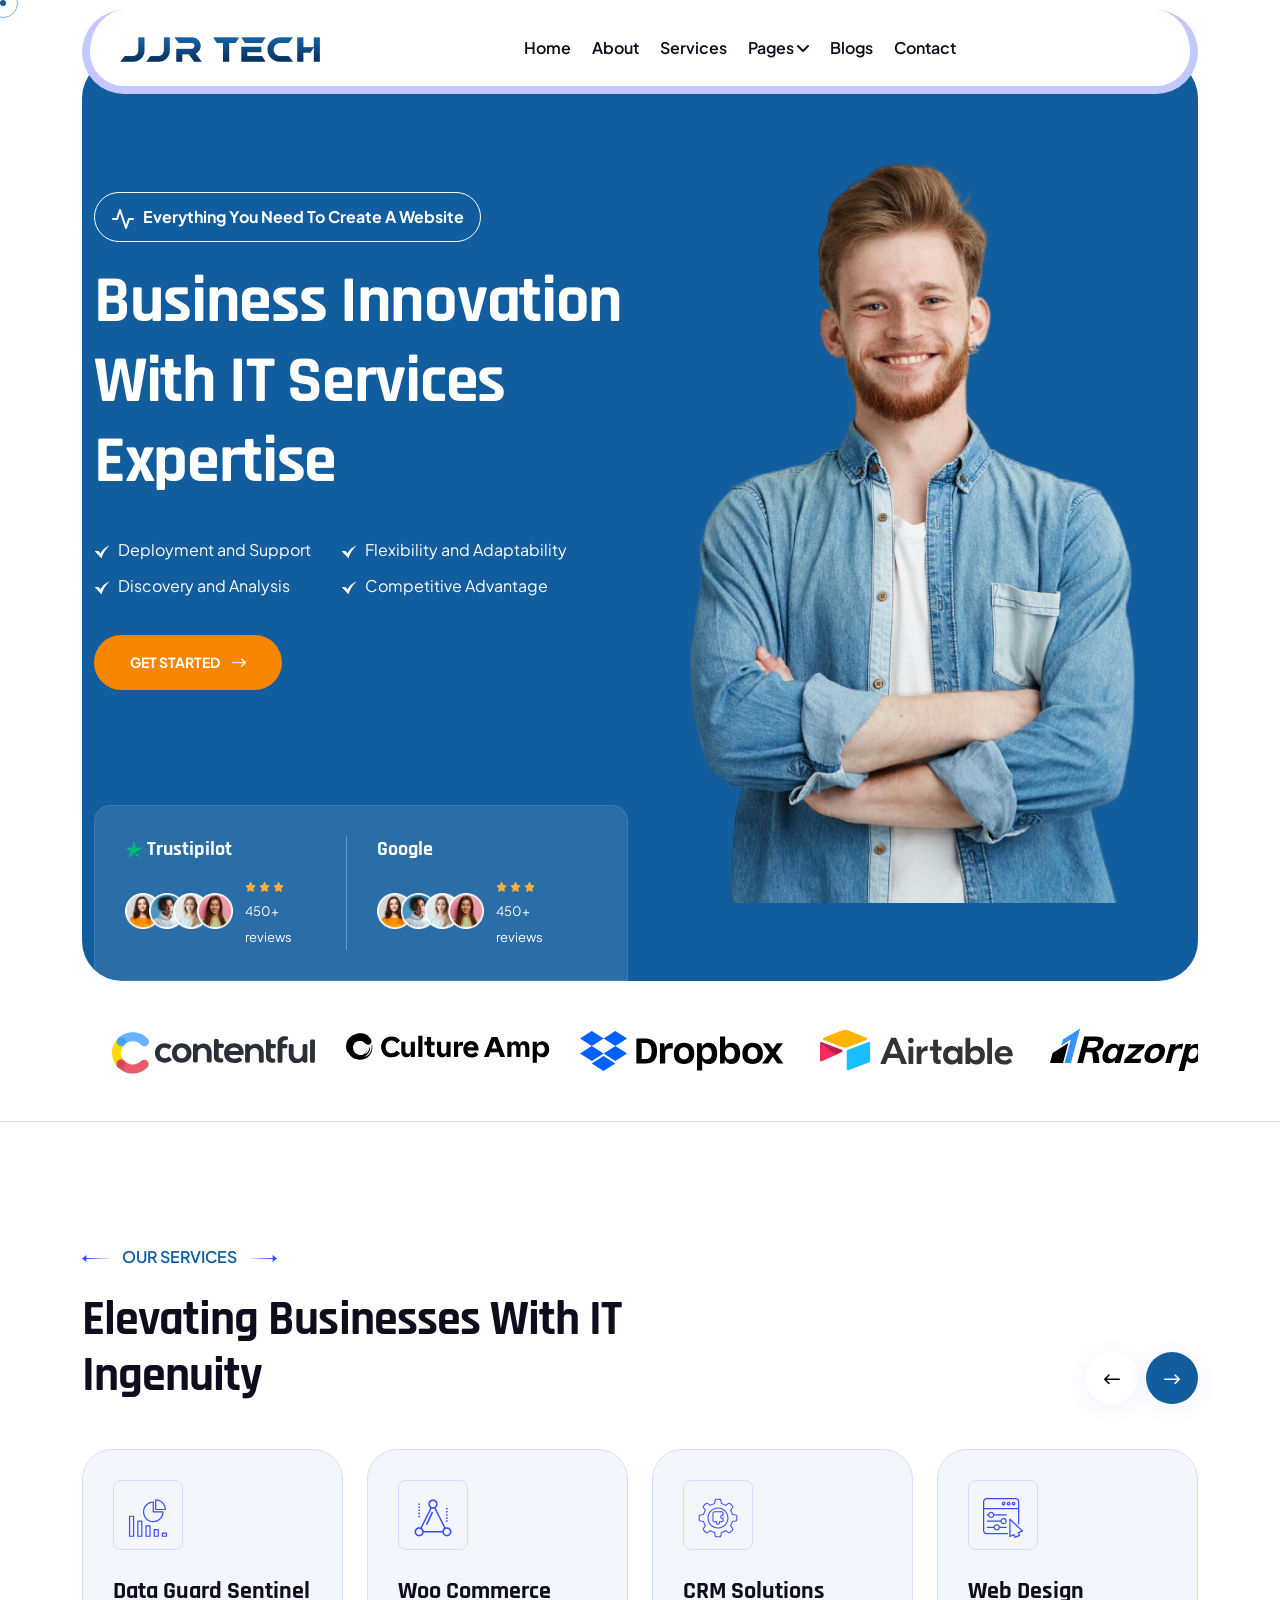
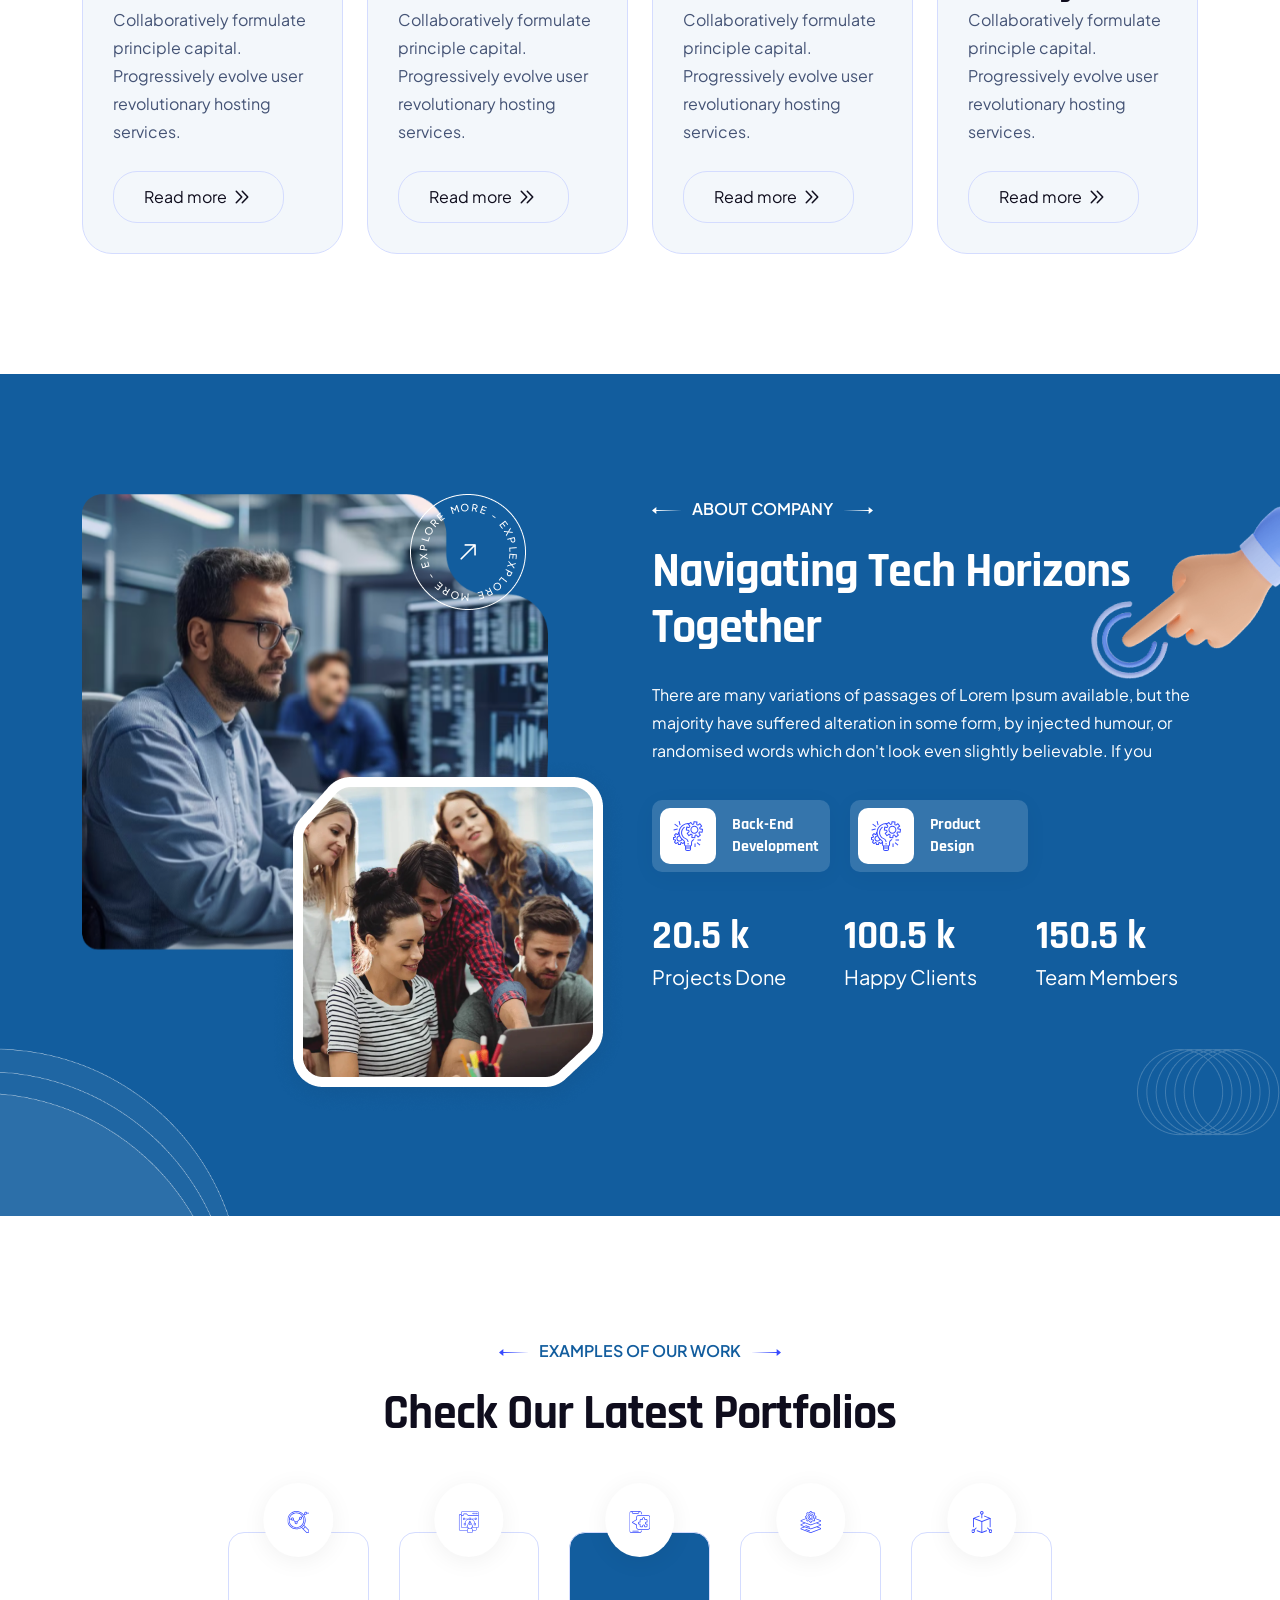
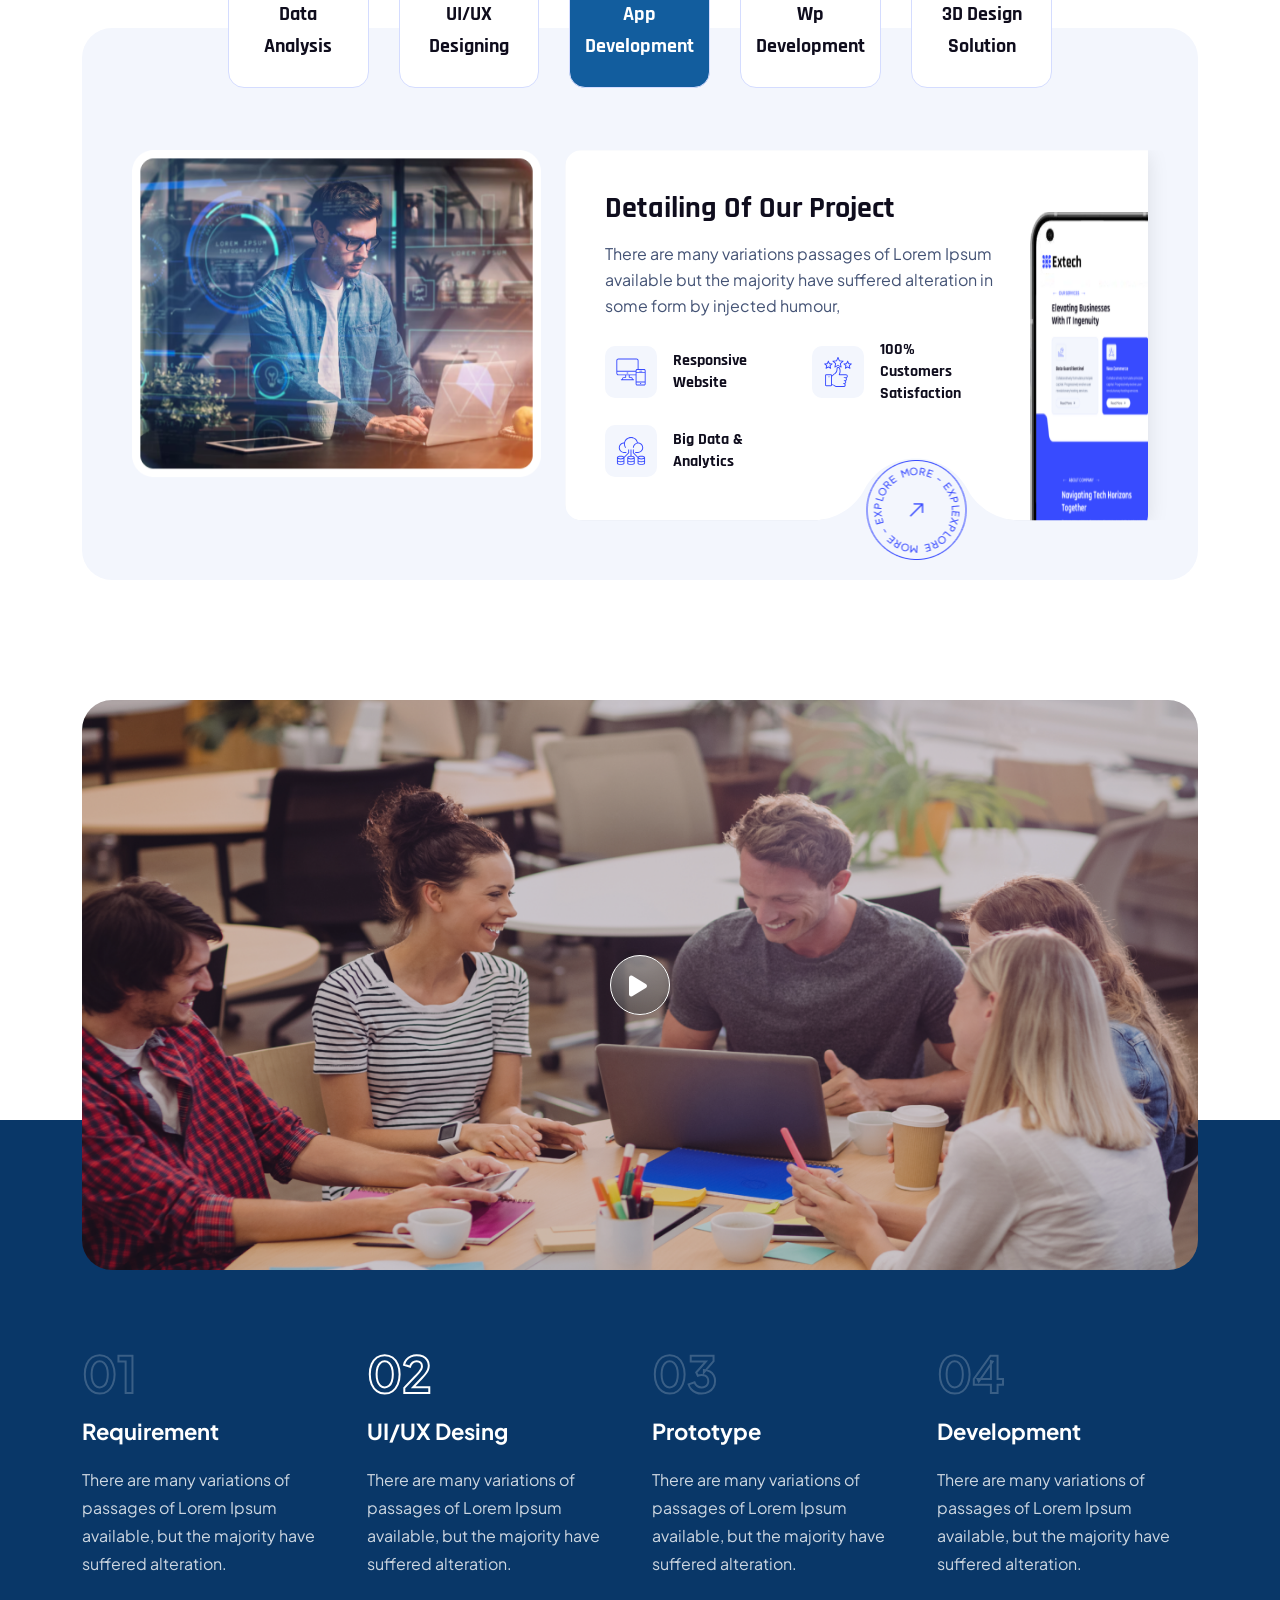
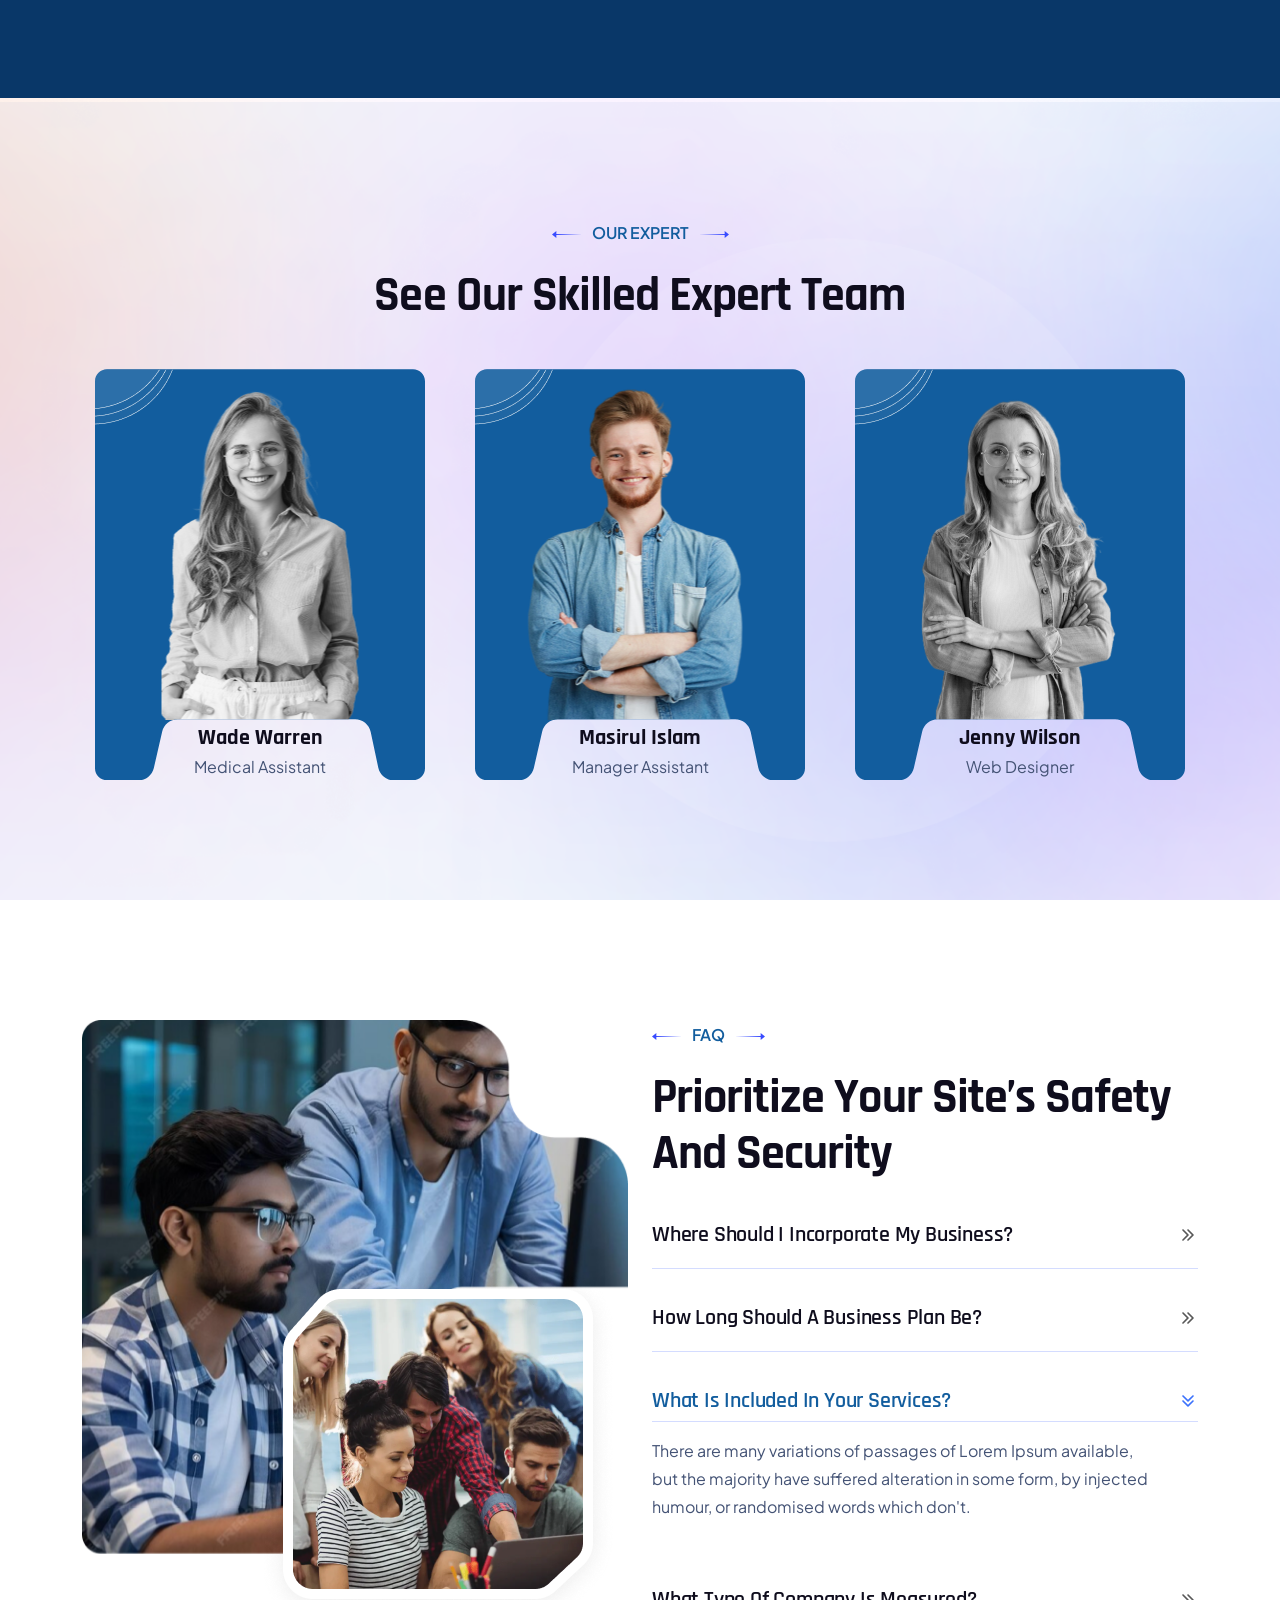
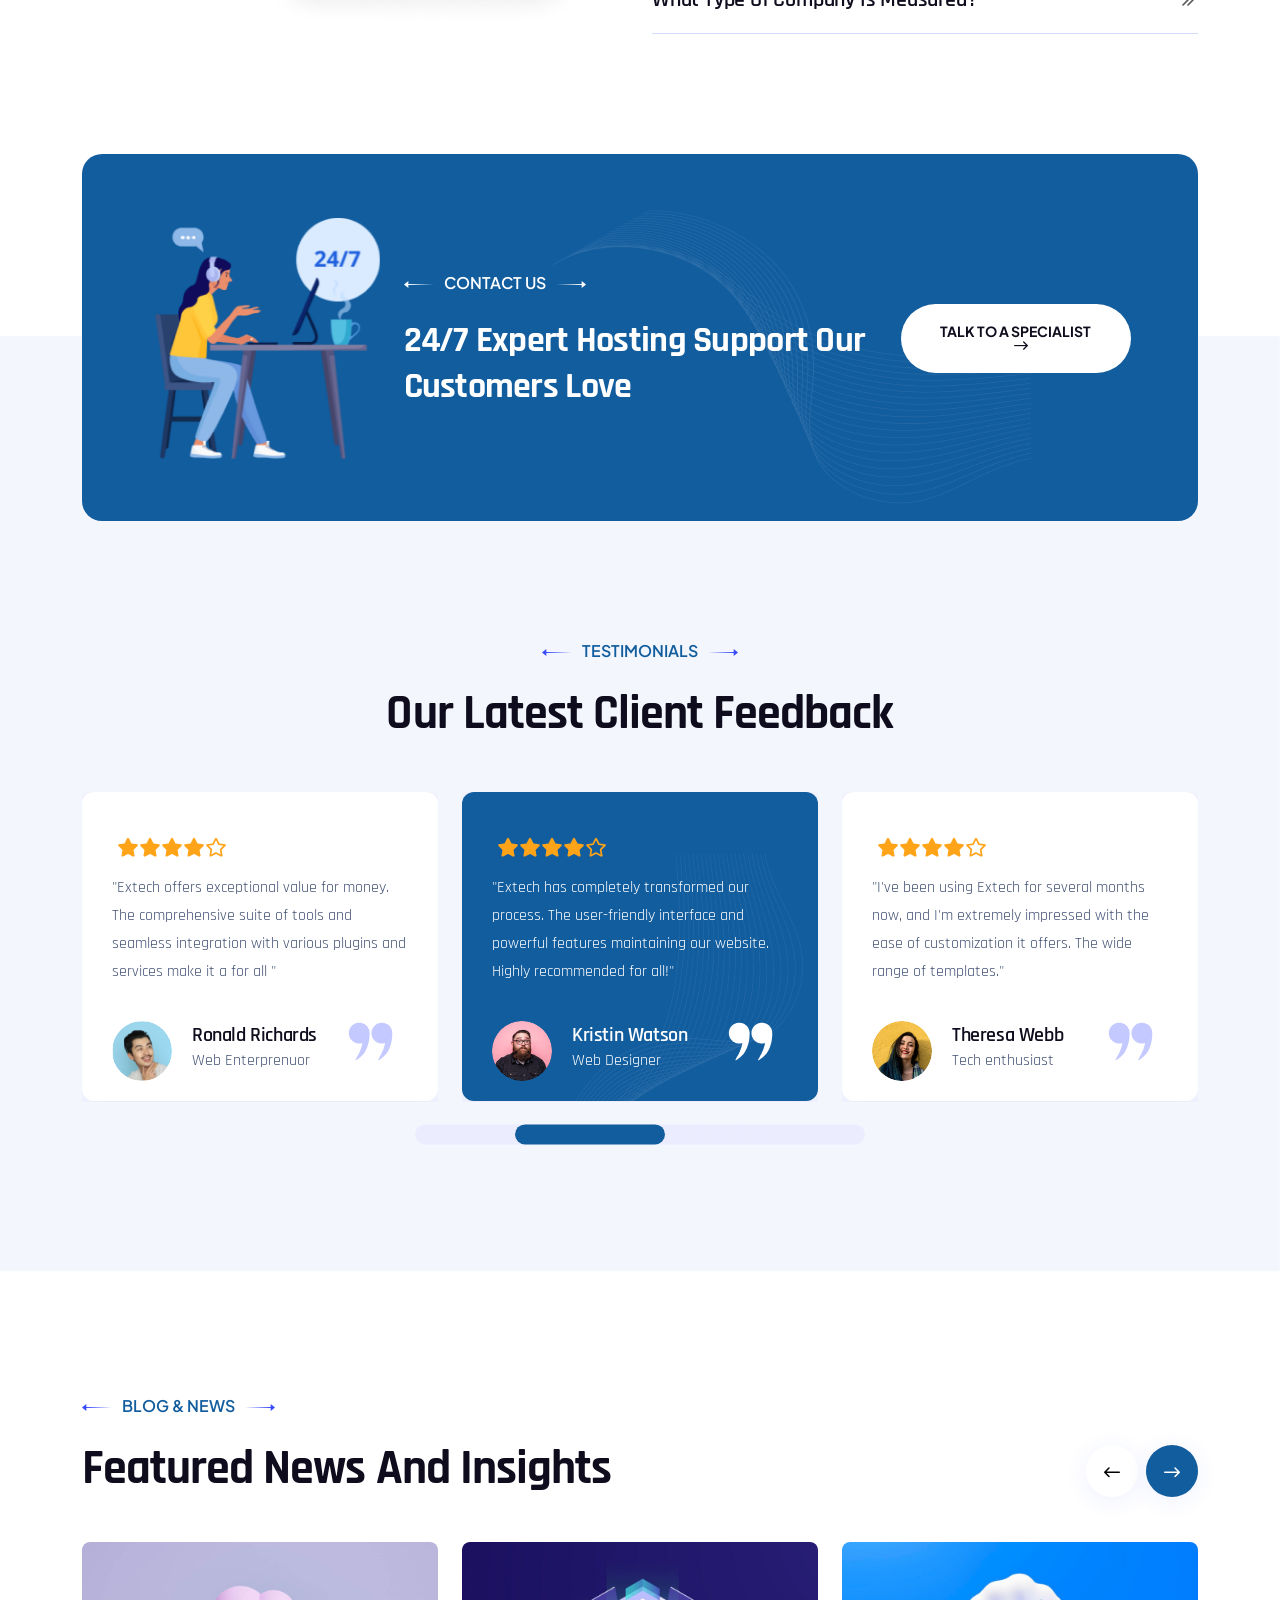
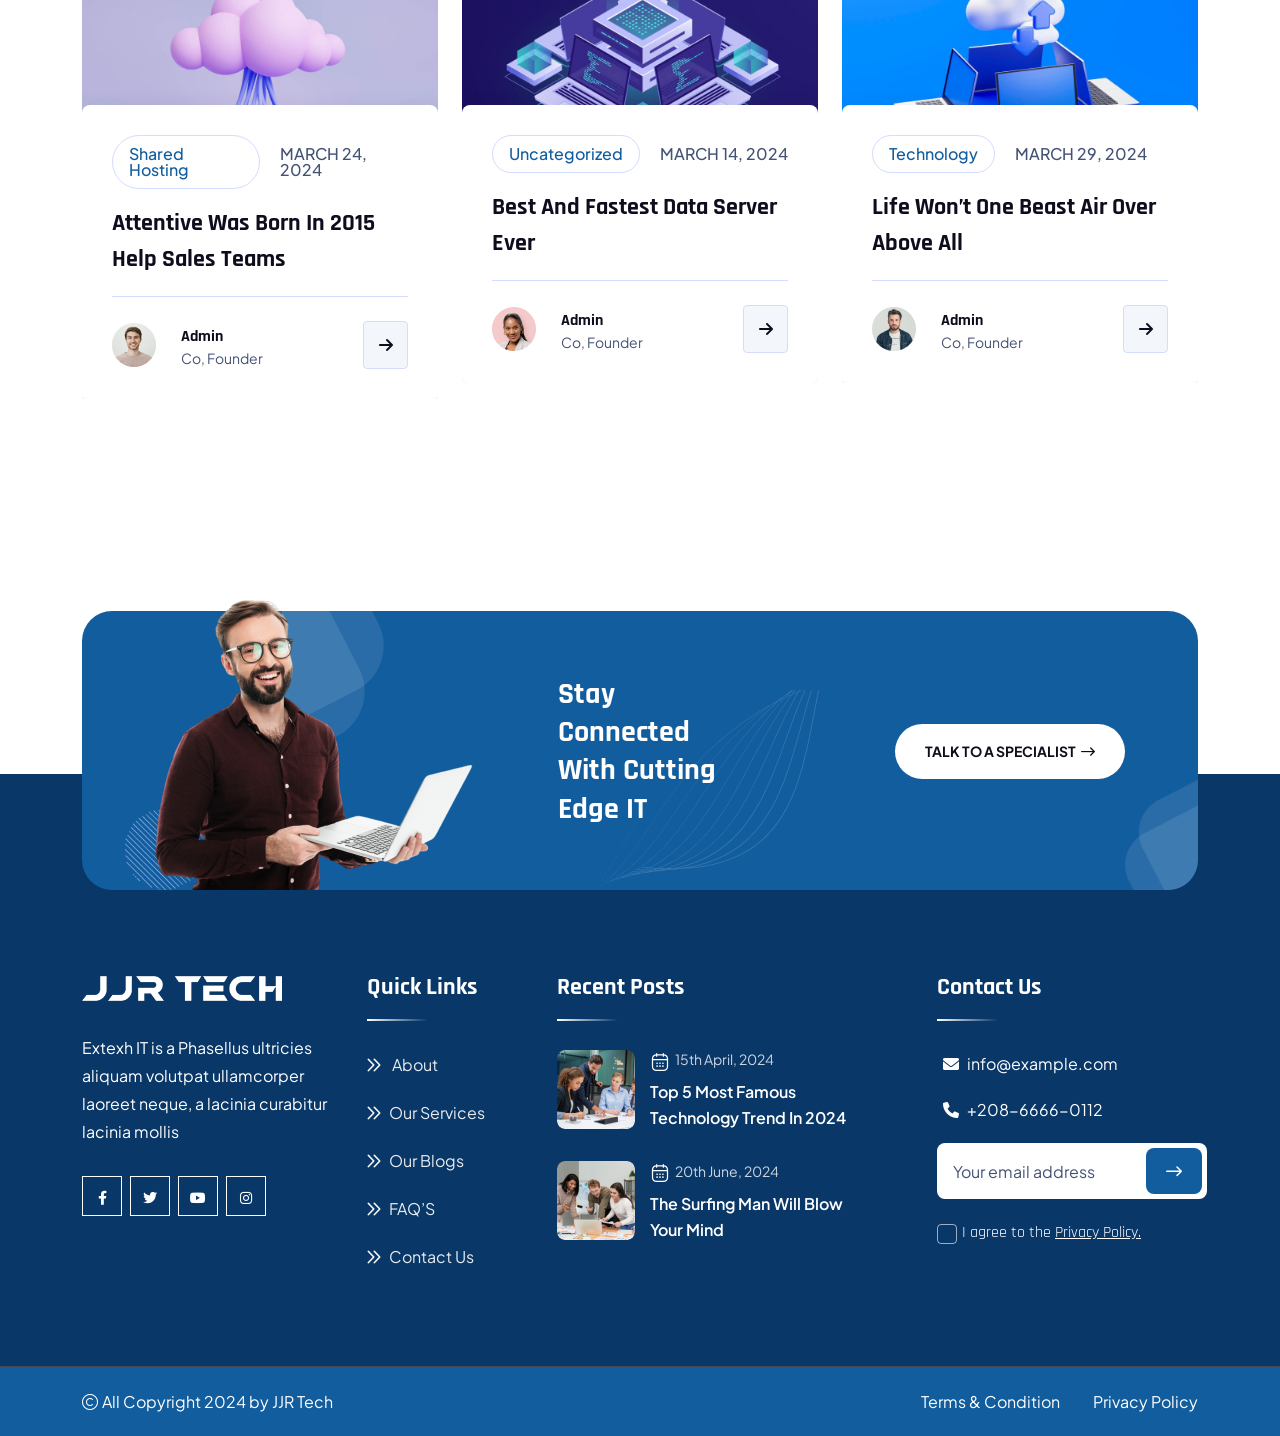
==== index.html @ ad53ff3b "initial commit" ====
<!DOCTYPE html>
<html lang="zxx">
<!--<< Header Area >>-->

<head>
   <!-- ========== Meta Tags ========== -->
   <meta charset="UTF-8">
   <meta http-equiv="X-UA-Compatible" content="IE=edge">
   <meta name="viewport" content="width=device-width, initial-scale=1">
   <meta name="author" content="ex-coders">
   <meta name="description" content="Extech - IT Solution & Technology HTML Template">
   <!-- ======== Page title ============ -->
   <title>JJR Tech - IT Solution & Technology HTML Template</title>
   <!--<< Favcion >>-->
   <link rel="stylesheet" href="https://cdnjs.cloudflare.com/ajax/libs/font-awesome/4.7.0/css/font-awesome.min.css">
   <link rel="shortcut icon" href="assets/img/favicon.svg">
   <!--<< Bootstrap min.css >>-->
   <link rel="stylesheet" href="assets/css/bootstrap.min.css">
   <!--<< All Min Css >>-->
   <link rel="stylesheet" href="assets/css/all.min.css">
   <!--<< Animate.css >>-->
   <link rel="stylesheet" href="assets/css/animate.css">
   <!--<< Magnific Popup.css >>-->
   <link rel="stylesheet" href="assets/css/magnific-popup.css">
   <!--<< MeanMenu.css >>-->
   <link rel="stylesheet" href="assets/css/meanmenu.css">
   <!--<< Swiper Bundle.css >>-->
   <link rel="stylesheet" href="assets/css/swiper-bundle.min.css">
   <!--<< Nice Select.css >>-->
   <link rel="stylesheet" href="assets/css/nice-select.css">
   <!--<< Main.css >>-->
   <link rel="stylesheet" href="assets/css/main.css">
</head>

<body>


   <!--<< Mouse Cursor Start >>-->
   <div class="mouse-cursor cursor-outer"></div>
   <div class="mouse-cursor cursor-inner"></div>

   <!-- Offcanvas Area Start -->
   <div class="fix-area">
      <div class="offcanvas__info">
         <div class="offcanvas__wrapper">
            <div class="offcanvas__content">
               <div class="offcanvas__top mb-5 d-flex justify-content-between align-items-center">
                  <div class="offcanvas__logo">
                     <a href="index.html">
                        <img src="assets/img/logo.svg" alt="logo-img">
                     </a>
                  </div>
                  <div class="offcanvas__close">
                     <button>
                        <i class="fas fa-times"></i>
                     </button>
                  </div>
               </div>
               <p class="text d-none d-lg-block">
                  Nullam dignissim, ante scelerisque the is euismod fermentum odio sem semper the is erat, a feugiat leo
                  urna eget eros. Duis Aenean a imperdiet risus.
               </p>
               <div class="mobile-menu fix mb-3"></div>
               <div class="offcanvas__contact">
                  <h4>Contact Info</h4>
                  <ul>
                     <li class="d-flex align-items-center">
                        <div class="offcanvas__contact-icon">
                           <i class="fal fa-map-marker-alt"></i>
                        </div>
                        <div class="offcanvas__contact-text">
                           <a target="_blank" href="#">Main Street, Melbourne, Australia</a>
                        </div>
                     </li>
                     <li class="d-flex align-items-center">
                        <div class="offcanvas__contact-icon mr-15">
                           <i class="fal fa-envelope"></i>
                        </div>
                        <div class="offcanvas__contact-text">
                           <a href="mailto:info@azent.com"><span
                                 class="mailto:info@example.com">info@example.com</span></a>
                        </div>
                     </li>
                     <li class="d-flex align-items-center">
                        <div class="offcanvas__contact-icon mr-15">
                           <i class="fal fa-clock"></i>
                        </div>
                        <div class="offcanvas__contact-text">
                           <a target="_blank" href="#">Mod-friday, 09am -05pm</a>
                        </div>
                     </li>
                     <li class="d-flex align-items-center">
                        <div class="offcanvas__contact-icon mr-15">
                           <i class="far fa-phone"></i>
                        </div>
                        <div class="offcanvas__contact-text">
                           <a href="tel:+11002345909">+11002345909</a>
                        </div>
                     </li>
                  </ul>
                  <div class="header-button mt-4">
                     <a href="contact.html" class="theme-btn text-center">
                        <span>get A Quote<i class="fa-solid fa-arrow-right-long"></i></span>
                     </a>
                  </div>
                  <div class="social-icon d-flex align-items-center">
                     <a href="#"><i class="fab fa-facebook-f"></i></a>
                     <a href="#"><i class="fab fa-twitter"></i></a>
                     <a href="#"><i class="fab fa-youtube"></i></a>
                     <a href="#"><i class="fab fa-linkedin-in"></i></a>
                  </div>
               </div>
            </div>
         </div>
      </div>
   </div>
   <div class="offcanvas__overlay"></div>

   <!-- Header Section Start -->
   <header>
      <div id="header-sticky" class="header-1">
         <div class="container">
            <div class="mega-menu-wrapper">
               <div class="header-main style-2">
                  <div class="header-left">
                     <div class="logo">
                        <a href="index.html" class="header-logo">
                           <img src="assets/img/logo.png" alt="logo-img" width="200px;" height="auto">
                        </a>
                     </div>
                  </div>
                  <div class="header-middle">
                     <div class="mean__menu-wrapper">
                        <div class="main-menu">
                           <nav id="mobile-menu">
                              <ul>
                                 <li class="active menu-thumb">
                                    <a href="index.html">
                                       Home
                                    </a>
                                 </li>

                                 <li>
                                    <a href="about.html">About</a>
                                 </li>
                                 <li>
                                    <a href="service.html">
                                       Services
                                    </a>
                                 </li>
                                 <li class="has-dropdown">
                                    <a href="news.html">
                                       Pages
                                       <i class="fas fa-angle-down"></i>
                                    </a>
                                    <ul class="submenu">
                                       <li>
                                          <a href="project.html">
                                             Projects
                                          </a>
                                       </li>
                                       <li>
                                          <a href="team.html">
                                             Team
                                          </a>
                                       </li>
                                       <li><a href="faq.html">Faq's</a></li>
                                    </ul>
                                 </li>
                                 <li>
                                    <a href="news.html">
                                       Blogs
                                    </a>
                                 </li>
                                 <li>
                                    <a href="contact.html">Contact</a>
                                 </li>
                              </ul>
                           </nav>
                        </div>
                     </div>
                  </div>
                  <div class="header-right d-flex justify-content-end align-items-center">
                     <div class="header-button ms-4">
                        <a href="contact.html" class="gt-btn">
                           <span>
                              get A Quote
                              <i class="fa-solid fa-arrow-right-long"></i>
                           </span>
                        </a>
                     </div>
                     <div class="header__hamburger d-block d-xl-none my-auto">
                        <div class="sidebar__toggle">
                           <i class="fas fa-bars"></i>
                        </div>
                     </div>
                  </div>
               </div>
            </div>
         </div>
      </div>
   </header>

   <!-- Search Area Start -->
   <div class="search-wrap">
      <div class="search-inner">
         <i class="fas fa-times search-close" id="search-close"></i>
         <div class="search-cell">
            <form method="get">
               <div class="search-field-holder">
                  <input type="search" class="main-search-input" placeholder="Search...">
               </div>
            </form>
         </div>
      </div>
   </div>



   <!-- Hero Section    S T A R T -->
   <section class="hero-section fix">
      <div class="hero-wrapper style1">
         <div class="shape1_2 d-none d-xxl-block"><img src="assets/img/shape/heroShape1_2.png" alt="shape"></div>
         <div class="shape1_3">
            <a href="contact.html"> <img class="rotate360" src="assets/img/shape/heroShape1_3.png" alt="shape"> </a>
         </div>
         <div class="shape1_4 movingX d-none d-xxl-block"><img src="assets/img/shape/heroShape1_4.png" alt="shape">
         </div>
         <div class="shape1_5  float-bob-y d-none d-xxl-block"><img src="assets/img/shape/heroShape1_5.png" alt="shape">
         </div>
         <div class="container">
            <div class="hero-main-container style1 border-radius">
               <div class="container">
                  <div class="row d-flex align-items-center align-items-xl-start">
                     <div class="col-xl-6 order-2 order-xl-1">
                        <div class="hero-content style1">
                           <h6 class="subtitle"> <img src="assets/img/icon/subtitleIcon1_1.svg" alt="icon"> Everything
                              You
                              Need to Create a Website</h6>
                           <h1>Business Innovation With IT Services expertise</h1>

                           <div class="checklist-wrapper style3">
                              <ul class="checklist style3">
                                 <li><img src="assets/img/icon/checkmarkIcon2.svg" alt="icon"> Deployment and Support
                                 </li>
                                 <li><img src="assets/img/icon/checkmarkIcon2.svg" alt="icon"> Discovery and Analysis
                                 </li>
                              </ul>
                              <ul class="checklist style3">
                                 <li><img src="assets/img/icon/checkmarkIcon2.svg" alt="icon"> Flexibility and
                                    Adaptability</li>
                                 <li><img src="assets/img/icon/checkmarkIcon2.svg" alt="icon"> Competitive Advantage
                                 </li>
                              </ul>
                           </div>
                           <div class="contact-meta">
                              <div class="btn-wrapper">
                                 <a href="contact.html" class="gt-btn style4">get Started <i
                                       class="fa-sharp fa-regular fa-arrow-right-long"></i></a>
                              </div>
                           </div>


                           <div class="fancy-box-wrapper style5  wow fadeInUp" data-wow-delay=".9s">
                              <div class="fancy-box style5">
                                 <div class="title"><img src="assets/img/icon/starIcon1_1.svg" alt="icon"> Trustipilot
                                 </div>
                                 <div class="item-wrap">
                                    <div class="item">
                                       <img src="assets/img/shape/profileShape1_1.png" alt="shape">
                                    </div>
                                    <div class="item">
                                       <div class="star-wrapper">
                                          <img src="assets/img/icon/starIcon1_2.svg" alt="icon">
                                          <img src="assets/img/icon/starIcon1_2.svg" alt="icon">
                                          <img src="assets/img/icon/starIcon1_2.svg" alt="icon">
                                       </div>
                                       <h6>450+ reviews</h6>
                                    </div>
                                 </div>
                              </div>
                              <div class="fancy-box style5 border-0">
                                 <div class="title"> Google</div>
                                 <div class="item-wrap">
                                    <div class="item">
                                       <img src="assets/img/shape/profileShape1_1.png" alt="shape">
                                    </div>
                                    <div class="item">
                                       <div class="star-wrapper">
                                          <img src="assets/img/icon/starIcon1_2.svg" alt="icon">
                                          <img src="assets/img/icon/starIcon1_2.svg" alt="icon">
                                          <img src="assets/img/icon/starIcon1_2.svg" alt="icon">
                                       </div>
                                       <h6>450+ reviews</h6>
                                    </div>
                                 </div>
                              </div>
                           </div>
                        </div>
                     </div>
                     <div class="col-xl-6 order-1 order-xl-2 justify-content-center">
                        <div class="hero-thumb style1">
                           <div class="main-thumb">
                              <img src="assets/img/hero/heroThumb1_1.png" alt="thumb">
                           </div>

                           <div class="shape1_1 d-none d-xxl-block"><img src="assets/img/shape/heroShape1_1.png"
                                 alt="shape"></div>
                        </div>
                     </div>
                  </div>
               </div>

               <!-- SVG Mask -->
               <svg xmlns="http://www.w3.org/2000/svg" width="0" height="0" style="position: absolute;">
                  <clipPath id="heroMask2">
                     <path
                        d="M0 50C0 22.3858 22.3858 0 50 0H1780C1807.61 0 1830 22.3858 1830 50V774C1830 801.614 1807.61 824 1780 824H1042.05C1015.85 824 991.426 810.575 977.326 788.498C947.176 741.292 878.083 741.197 848.055 788.482C834.009 810.601 809.627 824 783.425 824H50C22.3858 824 0 801.614 0 774V50Z"
                        fill="#384BFF" />
                  </clipPath>
               </svg>
            </div>
         </div>
      </div>
   </section>

   <!-- Brand Slider Section    S T A R T -->
   <div class="brand-slider-section fix">
      <div class="brand-slider-container-wrapper style1">
         <div class="container">
            <div class="row">
               <div class="slider-area brandSliderOne">
                  <div class="swiper gt-slider" id="brandSliderOne"
                     data-slider-options='{"loop": true, "breakpoints":{"0":{"slidesPerView":1},"576":{"slidesPerView":2,"centeredSlides":true},"768":{"slidesPerView":3},"992":{"slidesPerView":4},"1200":{"slidesPerView":5}}}'>
                     <div class="swiper-wrapper">
                        <div class="swiper-slide">
                           <div class="brand-logo">
                              <img src="assets/img/brand-logo/brandLogo1_1.svg" alt="brandLogo">
                           </div>
                        </div>
                        <div class="swiper-slide">
                           <div class="brand-logo">
                              <img src="assets/img/brand-logo/brandLogo1_2.svg" alt="brandLogo">
                           </div>
                        </div>
                        <div class="swiper-slide">
                           <div class="brand-logo">
                              <img src="assets/img/brand-logo/brandLogo1_3.svg" alt="brandLogo">
                           </div>
                        </div>
                        <div class="swiper-slide">
                           <div class="brand-logo">
                              <img src="assets/img/brand-logo/brandLogo1_4.svg" alt="brandLogo">
                           </div>
                        </div>
                        <div class="swiper-slide">
                           <div class="brand-logo">
                              <img src="assets/img/brand-logo/brandLogo1_5.svg" alt="brandLogo">
                           </div>
                        </div>
                        <div class="swiper-slide">
                           <div class="brand-logo">
                              <img src="assets/img/brand-logo/brandLogo1_1.svg" alt="brandLogo">
                           </div>
                        </div>
                        <div class="swiper-slide">
                           <div class="brand-logo">
                              <img src="assets/img/brand-logo/brandLogo1_2.svg" alt="brandLogo">
                           </div>
                        </div>
                        <div class="swiper-slide">
                           <div class="brand-logo">
                              <img src="assets/img/brand-logo/brandLogo1_3.svg" alt="brandLogo">
                           </div>
                        </div>
                        <div class="swiper-slide">
                           <div class="brand-logo">
                              <img src="assets/img/brand-logo/brandLogo1_4.svg" alt="brandLogo">
                           </div>
                        </div>
                        <div class="swiper-slide">
                           <div class="brand-logo">
                              <img src="assets/img/brand-logo/brandLogo1_5.svg" alt="brandLogo">
                           </div>
                        </div>
                     </div>
                  </div>
               </div>
            </div>
         </div>
      </div>
   </div>

   <!-- Service Section    S T A R T -->
   <section class="service-section space fix">
      <div class="service-container-wrapper style1">
         <div class="container">
            <div class="title-wrap mb-45">
               <div class="section-title">
                  <div class="subtitle"> <img src="assets/img/icon/arrowLeft.svg" alt="icon"> <span> Our Services
                     </span><img src="assets/img/icon/arrowRight.svg" alt="icon"></div>
                  <h2 class="title">Elevating Businesses with IT Ingenuity</h2>
               </div>
               <div class="arrow-btn text-end wow fadeInUp" data-wow-delay=".9s">
                  <button data-slider-prev="#serviceSliderOne" class="slider-arrow style1"><i
                        class="fa-sharp fa-regular fa-arrow-left-long"></i></button>
                  <button data-slider-next="#serviceSliderOne" class="slider-arrow style1 slider-next"><i
                        class="fa-regular fa-arrow-right-long"></i></button>
               </div>
            </div>

            <div class="row">
               <div class="slider-area serviceSliderOne">
                  <div class="swiper gt-slider" id="serviceSliderOne"
                     data-slider-options='{"loop": true, "breakpoints":{"0":{"slidesPerView":1},"576":{"slidesPerView":2,"centeredSlides":true},"768":{"slidesPerView":2},"992":{"slidesPerView":3},"1200":{"slidesPerView":4}}}'>
                     <div class="swiper-wrapper">
                        <div class="swiper-slide">
                           <div class="service-card style1">
                              <div class="icon">
                                 <img src="assets/img/icon/serviceIcon1_1.svg" alt="icon">
                              </div>
                              <div class="body">
                                 <h3> <a href="service-details.html">Data Guard Sentinel</a> </h3>
                                 <p>Collaboratively formulate principle capital. Progressively evolve user
                                    revolutionary hosting services.</p>
                                 <a href="service-details.html" class="link-btn style1">Read more <i
                                       class="fa-regular fa-chevrons-right"></i></a>
                              </div>
                           </div>
                        </div>
                        <div class="swiper-slide">
                           <div class="service-card style1">
                              <div class="icon">
                                 <img src="assets/img/icon/serviceIcon1_2.svg" alt="icon">
                              </div>
                              <div class="body">
                                 <h3> <a href="service-details.html">Woo Commerce</a> </h3>
                                 <p>Collaboratively formulate principle capital. Progressively evolve user
                                    revolutionary hosting services.</p>
                                 <a href="service-details.html" class="link-btn style1">Read more <i
                                       class="fa-regular fa-chevrons-right"></i></a>
                              </div>
                           </div>
                        </div>
                        <div class="swiper-slide">
                           <div class="service-card style1">
                              <div class="icon">
                                 <img src="assets/img/icon/serviceIcon1_3.svg" alt="icon">
                              </div>
                              <div class="body">
                                 <h3> <a href="service-details.html">CRM Solutions</a> </h3>
                                 <p>Collaboratively formulate principle capital. Progressively evolve user
                                    revolutionary hosting services.</p>
                                 <a href="service-details.html" class="link-btn style1">Read more <i
                                       class="fa-regular fa-chevrons-right"></i></a>
                              </div>
                           </div>
                        </div>
                        <div class="swiper-slide">
                           <div class="service-card style1">
                              <div class="icon">
                                 <img src="assets/img/icon/serviceIcon1_4.svg" alt="icon">
                              </div>
                              <div class="body">
                                 <h3> <a href="service-details.html">Web Design</a> </h3>
                                 <p>Collaboratively formulate principle capital. Progressively evolve user
                                    revolutionary hosting services.</p>
                                 <a href="service-details.html" class="link-btn style1">Read more <i
                                       class="fa-regular fa-chevrons-right"></i></a>
                              </div>
                           </div>
                        </div>
                        <div class="swiper-slide">
                           <div class="service-card style1">
                              <div class="icon">
                                 <img src="assets/img/icon/serviceIcon1_1.svg" alt="icon">
                              </div>
                              <div class="body">
                                 <h3> <a href="service-details.html">Data Guard Sentinel</a> </h3>
                                 <p>Collaboratively formulate principle capital. Progressively evolve user
                                    revolutionary hosting services.</p>
                                 <a href="service-details.html" class="link-btn style1">Read more <i
                                       class="fa-regular fa-chevrons-right"></i></a>
                              </div>
                           </div>
                        </div>
                        <div class="swiper-slide">
                           <div class="service-card style1">
                              <div class="icon">
                                 <img src="assets/img/icon/serviceIcon1_2.svg" alt="icon">
                              </div>
                              <div class="body">
                                 <h3> <a href="service-details.html">Woo Commerce</a> </h3>
                                 <p>Collaboratively formulate principle capital. Progressively evolve user
                                    revolutionary hosting services.</p>
                                 <a href="service-details.html" class="link-btn style1">Read more <i
                                       class="fa-regular fa-chevrons-right"></i></a>
                              </div>
                           </div>
                        </div>
                        <div class="swiper-slide">
                           <div class="service-card style1">
                              <div class="icon">
                                 <img src="assets/img/icon/serviceIcon1_1.svg" alt="icon">
                              </div>
                              <div class="body">
                                 <h3> <a href="service-details.html">Data Guard Sentinel</a> </h3>
                                 <p>Collaboratively formulate principle capital. Progressively evolve user
                                    revolutionary hosting services.</p>
                                 <a href="service-details.html" class="link-btn style1">Read more <i
                                       class="fa-regular fa-chevrons-right"></i></a>
                              </div>
                           </div>
                        </div>
                        <div class="swiper-slide">
                           <div class="service-card style1">
                              <div class="icon">
                                 <img src="assets/img/icon/serviceIcon1_2.svg" alt="icon">
                              </div>
                              <div class="body">
                                 <h3> <a href="service-details.html">Woo Commerce</a> </h3>
                                 <p>Collaboratively formulate principle capital. Progressively evolve user
                                    revolutionary hosting services.</p>
                                 <a href="service-details.html" class="link-btn style1">Read more <i
                                       class="fa-regular fa-chevrons-right"></i></a>
                              </div>
                           </div>
                        </div>
                     </div>
                  </div>
               </div>
            </div>
         </div>
      </div>
   </section>

   <!-- About Section    S T A R T -->
   <section class="about-section space fix bg-theme-color">
      <div class="about-container-wrapper style1">
         <div class="shape1"><img src="assets/img/shape/aboutShape1_1.png" alt="shape"></div>
         <div class="shape2"><img src="assets/img/shape/aboutShape1_2.png" alt="shape"></div>
         <div class="shape3"><img src="assets/img/shape/aboutShape1_3.png" alt="shape"></div>
         <div class="container">
            <div class="row gy-5 gx-70">
               <div class="col-xl-6">
                  <div class="about-thumb">
                     <div class="thumb1">
                        <img class="img-custom-anim-left wow fadeInUp" data-wow-delay=".5s"
                           src="assets/img/about/aboutThumb1_1.png" alt="thumb">

                        <!-- SVG Mask -->
                        <svg xmlns="http://www.w3.org/2000/svg" width="0" height="0" style="position: absolute;">
                           <clipPath id="aboutThumbdMask1">
                              <path
                                 d="M0 20C0 8.95431 8.9543 0 20 0H395.5C423.114 0 445.5 22.3858 445.5 50V72.5C445.5 100.114 467.886 122.5 495.5 122.5H520C547.614 122.5 570 144.886 570 172.5V321.5L562.197 537.223C561.808 547.98 552.975 556.5 542.21 556.5H20C8.95432 556.5 0 547.546 0 536.5V20Z" />
                           </clipPath>
                        </svg>
                     </div>
                     <div class="thumb2">
                        <img class="img-custom-anim-top wow fadeInUp" data-wow-delay=".8s"
                           src="assets/img/about/aboutThumb1_2.png" alt="thumb">
                     </div>

                     <div class="shape"><a href="contact.html"><img class="rotate360"
                              src="assets/img/shape/aboutShape1_4.png" alt="shape"></a></div>
                  </div>
               </div>
               <div class="col-xl-6">
                  <div class="about-content">
                     <div class="section-title mxw-560">
                        <div class="subtitle text-white wow fadeInUp" data-wow-delay=".3s"> <img
                              src="assets/img/icon/arrowLeftWhite.svg" alt="icon"> <span class="text-white"> about
                              company
                           </span><img src="assets/img/icon/arrowRightWhite.svg" alt="icon"></div>
                        <h2 class="title text-white wow fadeInUp" data-wow-delay=".6s">Navigating Tech Horizons Together
                        </h2>
                        <p class="mt-25 text-white wow fadeInUp" data-wow-delay=".5s">There are many variations of
                           passages of Lorem Ipsum available, but the majority have suffered alteration in some form, by
                           injected humour, or randomised words which don't look even slightly believable. If you</p>
                     </div>
                     <div class="fancy-box-wrapper style2">
                        <div class="fancy-box style2 wow fadeInUp" data-wow-delay=".3s">
                           <div class="item">
                              <div class="icon"><img src="assets/img/icon/aboutIcon1_1.svg" alt="icon"></div>
                           </div>
                           <div class="item">
                              <h6>Back-End Development</h6>
                           </div>
                        </div>
                        <div class="fancy-box style2 wow fadeInUp" data-wow-delay=".5s">
                           <div class="item">
                              <div class="icon"><img src="assets/img/icon/aboutIcon1_1.svg" alt="icon"></div>
                           </div>
                           <div class="item">
                              <h6>Product Design</h6>
                           </div>
                        </div>
                     </div>
                     <div class="counter-box-wrapper style1">
                        <div class="counter-box style1 wow fadeInUp" data-wow-delay=".3s">
                           <h3>
                              <span class="counter-number">20.5</span> k
                           </h3>
                           <h6>Projects Done</h6>
                        </div>
                        <div class="counter-box style1 wow fadeInUp" data-wow-delay=".5s">
                           <h3>
                              <span class="counter-number">100.5</span> k
                           </h3>
                           <h6>Happy Clients</h6>
                        </div>
                        <div class="counter-box style1 wow fadeInUp" data-wow-delay=".8s">
                           <h3>
                              <span class="counter-number">150.5</span> k
                           </h3>
                           <h6>Team Members</h6>
                        </div>
                     </div>
                  </div>
               </div>
            </div>
         </div>
      </div>
   </section>

   <!-- Project Section    S T A R T -->
   <section class="project-section space fix">
      <div class="project-container-wrapper style1">
         <div class="container">
            <div class="section-title title-area  mx-auto mb-10">
               <div class="subtitle d-flex justify-content-center"> <img src="assets/img/icon/arrowLeft.svg" alt="icon">
                  <span>Examples of our work
                  </span><img src="assets/img/icon/arrowRight.svg" alt="icon">
               </div>
               <h2 class="title text-center">Check Our Latest Portfolios</h2>
            </div>
            <div class="project-item-wrapper style1">
               <div class="project-item-card style1 wow fadeInUp" data-wow-delay=".2s">
                  <div class="project-icon">
                     <img src="assets/img/icon/projectItemIcon1_1.svg" alt="icon">
                  </div>
                  <h5>Data Analysis</h5>
               </div>
               <div class="project-item-card style1 wow fadeInUp" data-wow-delay=".4s">
                  <div class="project-icon">
                     <img src="assets/img/icon/projectItemIcon1_2.svg" alt="icon">
                  </div>
                  <h5>UI/UX Designing</h5>
               </div>
               <div class="project-item-card style1 active wow fadeInUp" data-wow-delay=".6s">
                  <div class="project-icon">
                     <img src="assets/img/icon/projectItemIcon1_3.svg" alt="icon">
                  </div>
                  <h5>App Development</h5>
               </div>
               <div class="project-item-card style1 wow fadeInUp" data-wow-delay=".8s">
                  <div class="project-icon">
                     <img src="assets/img/icon/projectItemIcon1_4.svg" alt="icon">
                  </div>
                  <h5>Wp Development</h5>
               </div>
               <div class="project-item-card style1 wow fadeInUp" data-wow-delay="1s">
                  <div class="project-icon">
                     <img src="assets/img/icon/projectItemIcon1_5.svg" alt="icon">
                  </div>
                  <h5>3D Design Solution</h5>
               </div>
            </div>
            <div class="project-wrapper style1">
               <div class="row gy-5 gx-60">
                  <div class="col-xl-5">
                     <div class="project-thumb img-custom-anim-left wow fadeInUp" data-wow-delay=".5s">
                        <img src="assets/img/project/projectThumb1_1.png" alt="thumb">
                     </div>
                  </div>
                  <div class="col-xl-7">
                     <div class="project-content-wrapper style1">
                        <div class="project-content style1">
                           <div class="row">
                              <div class="col-xl-9">
                                 <div class="project-content-left">
                                    <h3>Detailing of our Project</h3>
                                    <p class="text">There are many variations passages of Lorem Ipsum available but the
                                       majority
                                       have suffered alteration in some form by injected humour,</p>
                                    <div class="fancy-box-wrapper style3">
                                       <div class="fancy-box style3">
                                          <div class="item">
                                             <div class="icon">
                                                <img src="assets/img/icon/projectIcon1_1.svg" alt="icon">
                                             </div>
                                          </div>
                                          <div class="item">
                                             <h6>Responsive website</h6>
                                          </div>
                                       </div>
                                       <div class="fancy-box style3">
                                          <div class="item">
                                             <div class="icon">
                                                <img src="assets/img/icon/projectIcon1_2.svg" alt="icon">
                                             </div>
                                          </div>
                                          <div class="item">
                                             <h6>100% Customers Satisfaction</h6>
                                          </div>
                                       </div>
                                    </div>

                                    <div class="fancy-box style3">
                                       <div class="item">
                                          <div class="icon">
                                             <img src="assets/img/icon/projectIcon1_3.svg" alt="icon">
                                          </div>
                                       </div>
                                       <div class="item">
                                          <h6>Big Data & Analytics</h6>
                                       </div>
                                    </div>
                                 </div>
                              </div>
                              <div class="col-xl-3">
                                 <div class="project-content-right">
                                    <img class="img-custom-anim-right wow fadeInUp" data-wow-delay=".6s"
                                       src="assets/img/project/projectThumb1_2.png" alt="thumb">
                                 </div>
                              </div>
                           </div>

                           <!-- SVG Mask -->
                           <svg xmlns="http://www.w3.org/2000/svg" width="0" height="0" style="position: absolute;">
                              <clipPath id="projectContentdMask">
                                 <path
                                    d="M0 16C0 7.16344 7.16344 0 16 0H746C754.837 0 762 7.16344 762 16V354C762 362.837 754.837 370 746 370H454.326C432.82 370 412.992 358.378 402.484 339.614L401.681 338.18C379.099 297.856 320.881 298.393 299.048 339.127C288.859 358.136 269.04 370 247.472 370H16C7.16344 370 0 362.837 0 354V16Z" />
                              </clipPath>
                           </svg>
                        </div>

                        <div class="shape"><a href="project-details.html"><img class="rotate360"
                                 src="assets/img/shape/projectShape1_1.png" alt="shape"></a></div>
                     </div>
                  </div>
               </div>
            </div>
         </div>
      </div>
   </section>

   <!-- Video Section    S T A R T -->
   <div class="video-box-area wow fadeInUp" data-wow-delay="0.6s">
      <div class="video-wrap style1 img-custom-anim-left wow fadeInUp" data-wow-delay=".6s">
         <div class="container">
            <div class="video-box fix background-image" data-bg-src="assets/img/video/videoThumb1_1.png">
               <a href="https://www.youtube.com/watch?v=f2Gzr8sAGB8" class="play-btn popup-video"><i
                     class="fa-sharp fa-solid fa-play"></i></a>
            </div>
         </div>
      </div>
   </div>

   <!-- Work Process Section   S T A R T -->
   <section class="work-process-section space bg-theme-color2 fix">
      <div class="work-process-wrapper style1 space pb-0">
         <div class="container">
            <div class="row gy-5">
               <div class="col-xl-3">
                  <div class="work-process-card style1 wow fadeInUp" data-wow-delay=".2s">
                     <div class="number">01</div>
                     <h3 class="title">Requirement</h3>
                     <p class="text">There are many variations of passages of Lorem Ipsum available, but the majority
                        have suffered alteration.</p>
                  </div>
               </div>
               <div class="col-xl-3">
                  <div class="work-process-card style1 active wow fadeInUp" data-wow-delay=".4s">
                     <div class="number">02</div>
                     <h3 class="title">UI/UX Desing</h3>
                     <p class="text">There are many variations of passages of Lorem Ipsum available, but the majority
                        have suffered alteration.</p>
                  </div>
               </div>
               <div class="col-xl-3">
                  <div class="work-process-card style1 wow fadeInUp" data-wow-delay=".6s">
                     <div class="number">03</div>
                     <h3 class="title">Prototype</h3>
                     <p class="text">There are many variations of passages of Lorem Ipsum available, but the majority
                        have suffered alteration.</p>
                  </div>
               </div>
               <div class="col-xl-3">
                  <div class="work-process-card style1 wow fadeInUp" data-wow-delay=".8s">
                     <div class="number">04</div>
                     <h3 class="title">Development</h3>
                     <p class="text">There are many variations of passages of Lorem Ipsum available, but the majority
                        have suffered alteration.</p>
                  </div>
               </div>
            </div>
         </div>
      </div>
   </section>

   <!-- Team Section   S T A R T -->
   <section class="team-section  fix">
      <div class="team-wrapper space style1" data-bg-src="assets/img/bg/teamBg1_1.png">
         <div class="container">
            <div class="row">
               <div class="col-12 d-flex justify-content-center">
                  <div class="section-title title-area  mx-auto mb-45">
                     <div class="subtitle d-flex justify-content-center"> <img src="assets/img/icon/arrowLeft.svg"
                           alt="icon"> <span> Our Expert
                        </span><img src="assets/img/icon/arrowRight.svg" alt="icon"></div>
                     <h2 class="title text-center">See Our Skilled Expert Team</h2>
                  </div>
               </div>
            </div>
            <div class="row">
               <div class="slider-area">
                  <div class="swiper gt-slider teamSliderOne" id="teamSliderOne"
                     data-slider-options='{"loop": true, "breakpoints":{"0":{"slidesPerView":1,"centeredSlides":true},"576":{"slidesPerView":2,"centeredSlides":true},"768":{"slidesPerView":2},"992":{"slidesPerView":3},"1300":{"slidesPerView":4}}}'>
                     <div class="swiper-wrapper">
                        <div class="swiper-slide">
                           <div class="team-card style1 img-custom-anim-left wow fadeInUp" data-wow-delay=".4s">
                              <div class="team-card-thumb">
                                 <div class="shape1"><img src="assets/img/shape/teamCardShape1_1.png" alt="shape"></div>
                                 <div class="shape2"><img src="assets/img/shape/teamCardShape1_2.png" alt="shape"></div>

                                 <img class="thumbimg" src="assets/img/team/teamThumb1_1.png" alt="thumb">


                                 <!-- SVG Mask -->
                                 <svg xmlns="http://www.w3.org/2000/svg" width="0" height="0"
                                    style="position: absolute;">
                                    <clipPath id="teamCardMask">
                                       <path
                                          d="M0 12C0 5.37259 5.37258 0 12 0H318C324.627 0 330 5.37258 330 12V399C330 405.627 324.627 411 318 411H298.949C291.398 411 284.875 405.72 283.301 398.335L275.699 362.665C274.125 355.28 267.602 350 260.051 350H174H82.7439C75.2862 350 68.8175 355.152 67.1493 362.421L58.8507 398.579C57.1825 405.848 50.7138 411 43.2561 411H12C5.37258 411 0 405.627 0 399V12Z" />
                                    </clipPath>
                                 </svg>
                              </div>

                              <div class="team-content">
                                 <h3><a href="team-details.html">Wade Warren</a></h3>
                                 <p>Medical Assistant</p>
                              </div>
                           </div>
                        </div>
                        <div class="swiper-slide">
                           <div class="team-card style1 img-custom-anim-left wow fadeInUp" data-wow-delay=".6s">
                              <div class="team-card-thumb">
                                 <div class="shape1"><img src="assets/img/shape/teamCardShape1_1.png" alt="shape"></div>
                                 <div class="shape2"><img src="assets/img/shape/teamCardShape1_2.png" alt="shape"></div>

                                 <img class="thumbimg" src="assets/img/team/teamThumb1_2.png" alt="thumb">


                                 <!-- SVG Mask -->
                                 <svg xmlns="http://www.w3.org/2000/svg" width="0" height="0"
                                    style="position: absolute;">
                                    <clipPath id="teamCardMask2">
                                       <path
                                          d="M0 12C0 5.37259 5.37258 0 12 0H318C324.627 0 330 5.37258 330 12V399C330 405.627 324.627 411 318 411H298.949C291.398 411 284.875 405.72 283.301 398.335L275.699 362.665C274.125 355.28 267.602 350 260.051 350H174H82.7439C75.2862 350 68.8175 355.152 67.1493 362.421L58.8507 398.579C57.1825 405.848 50.7138 411 43.2561 411H12C5.37258 411 0 405.627 0 399V12Z" />
                                    </clipPath>
                                 </svg>
                              </div>

                              <div class="team-content">
                                 <h3><a href="team-details.html">Masirul Islam</a></h3>
                                 <p>Manager Assistant</p>
                              </div>
                           </div>
                        </div>
                        <div class="swiper-slide">
                           <div class="team-card style1 img-custom-anim-left wow fadeInUp" data-wow-delay=".8s">
                              <div class="team-card-thumb">
                                 <div class="shape1"><img src="assets/img/shape/teamCardShape1_1.png" alt="shape"></div>
                                 <div class="shape2"><img src="assets/img/shape/teamCardShape1_2.png" alt="shape"></div>

                                 <img class="thumbimg" src="assets/img/team/teamThumb1_3.png" alt="thumb">


                                 <!-- SVG Mask -->
                                 <svg xmlns="http://www.w3.org/2000/svg" width="0" height="0"
                                    style="position: absolute;">
                                    <clipPath id="teamCardMask3">
                                       <path
                                          d="M0 12C0 5.37259 5.37258 0 12 0H318C324.627 0 330 5.37258 330 12V399C330 405.627 324.627 411 318 411H298.949C291.398 411 284.875 405.72 283.301 398.335L275.699 362.665C274.125 355.28 267.602 350 260.051 350H174H82.7439C75.2862 350 68.8175 355.152 67.1493 362.421L58.8507 398.579C57.1825 405.848 50.7138 411 43.2561 411H12C5.37258 411 0 405.627 0 399V12Z" />
                                    </clipPath>
                                 </svg>
                              </div>

                              <div class="team-content">
                                 <h3><a href="team-details.html">Jenny Wilson</a></h3>
                                 <p>Web Designer</p>
                              </div>
                           </div>
                        </div>
                        <div class="swiper-slide">
                           <div class="team-card style1 img-custom-anim-left wow fadeInUp" data-wow-delay="1s">
                              <div class="team-card-thumb">
                                 <div class="shape1"><img src="assets/img/shape/teamCardShape1_1.png" alt="shape"></div>
                                 <div class="shape2"><img src="assets/img/shape/teamCardShape1_2.png" alt="shape"></div>

                                 <img class="thumbimg" src="assets/img/team/teamThumb1_4.png" alt="thumb">


                                 <!-- SVG Mask -->
                                 <svg xmlns="http://www.w3.org/2000/svg" width="0" height="0"
                                    style="position: absolute;">
                                    <clipPath id="teamCardMask4">
                                       <path
                                          d="M0 12C0 5.37259 5.37258 0 12 0H318C324.627 0 330 5.37258 330 12V399C330 405.627 324.627 411 318 411H298.949C291.398 411 284.875 405.72 283.301 398.335L275.699 362.665C274.125 355.28 267.602 350 260.051 350H174H82.7439C75.2862 350 68.8175 355.152 67.1493 362.421L58.8507 398.579C57.1825 405.848 50.7138 411 43.2561 411H12C5.37258 411 0 405.627 0 399V12Z" />
                                    </clipPath>
                                 </svg>
                              </div>

                              <div class="team-content">
                                 <h3><a href="team-details.html">Floyd Miles</a></h3>
                                 <p>Head Assistant</p>
                              </div>
                           </div>
                        </div>
                        <div class="swiper-slide">
                           <div class="team-card style1 img-custom-anim-left wow fadeInUp" data-wow-delay=".4s">
                              <div class="team-card-thumb">
                                 <div class="shape1"><img src="assets/img/shape/teamCardShape1_1.png" alt="shape"></div>
                                 <div class="shape2"><img src="assets/img/shape/teamCardShape1_2.png" alt="shape"></div>

                                 <img class="thumbimg" src="assets/img/team/teamThumb1_1.png" alt="thumb">


                                 <!-- SVG Mask -->
                                 <svg xmlns="http://www.w3.org/2000/svg" width="0" height="0"
                                    style="position: absolute;">
                                    <clipPath id="teamCardMask5">
                                       <path
                                          d="M0 12C0 5.37259 5.37258 0 12 0H318C324.627 0 330 5.37258 330 12V399C330 405.627 324.627 411 318 411H298.949C291.398 411 284.875 405.72 283.301 398.335L275.699 362.665C274.125 355.28 267.602 350 260.051 350H174H82.7439C75.2862 350 68.8175 355.152 67.1493 362.421L58.8507 398.579C57.1825 405.848 50.7138 411 43.2561 411H12C5.37258 411 0 405.627 0 399V12Z" />
                                    </clipPath>
                                 </svg>
                              </div>

                              <div class="team-content">
                                 <h3><a href="team-details.html">Wade Warren</a></h3>
                                 <p>Medical Assistant</p>
                              </div>
                           </div>
                        </div>
                        <div class="swiper-slide">
                           <div class="team-card style1 img-custom-anim-left wow fadeInUp" data-wow-delay=".8s">
                              <div class="team-card-thumb">
                                 <div class="shape1"><img src="assets/img/shape/teamCardShape1_1.png" alt="shape"></div>
                                 <div class="shape2"><img src="assets/img/shape/teamCardShape1_2.png" alt="shape"></div>

                                 <img class="thumbimg" src="assets/img/team/teamThumb1_2.png" alt="thumb">


                                 <!-- SVG Mask -->
                                 <svg xmlns="http://www.w3.org/2000/svg" width="0" height="0"
                                    style="position: absolute;">
                                    <clipPath id="teamCardMask6">
                                       <path
                                          d="M0 12C0 5.37259 5.37258 0 12 0H318C324.627 0 330 5.37258 330 12V399C330 405.627 324.627 411 318 411H298.949C291.398 411 284.875 405.72 283.301 398.335L275.699 362.665C274.125 355.28 267.602 350 260.051 350H174H82.7439C75.2862 350 68.8175 355.152 67.1493 362.421L58.8507 398.579C57.1825 405.848 50.7138 411 43.2561 411H12C5.37258 411 0 405.627 0 399V12Z" />
                                    </clipPath>
                                 </svg>
                              </div>

                              <div class="team-content">
                                 <h3><a href="team-details.html">Masirul Islam</a></h3>
                                 <p>Manager Assistant</p>
                              </div>
                           </div>
                        </div>
                        <div class="swiper-slide">
                           <div class="team-card style1 img-custom-anim-left wow fadeInUp" data-wow-delay=".4s">
                              <div class="team-card-thumb">
                                 <div class="shape1"><img src="assets/img/shape/teamCardShape1_1.png" alt="shape"></div>
                                 <div class="shape2"><img src="assets/img/shape/teamCardShape1_2.png" alt="shape"></div>

                                 <img class="thumbimg" src="assets/img/team/teamThumb1_3.png" alt="thumb">


                                 <!-- SVG Mask -->
                                 <svg xmlns="http://www.w3.org/2000/svg" width="0" height="0"
                                    style="position: absolute;">
                                    <clipPath id="teamCardMask7">
                                       <path
                                          d="M0 12C0 5.37259 5.37258 0 12 0H318C324.627 0 330 5.37258 330 12V399C330 405.627 324.627 411 318 411H298.949C291.398 411 284.875 405.72 283.301 398.335L275.699 362.665C274.125 355.28 267.602 350 260.051 350H174H82.7439C75.2862 350 68.8175 355.152 67.1493 362.421L58.8507 398.579C57.1825 405.848 50.7138 411 43.2561 411H12C5.37258 411 0 405.627 0 399V12Z" />
                                    </clipPath>
                                 </svg>
                              </div>

                              <div class="team-content">
                                 <h3><a href="team-details.html">Jenny Wilson</a></h3>
                                 <p>Web Designer</p>
                              </div>
                           </div>
                        </div>
                        <div class="swiper-slide">
                           <div class="team-card style1 img-custom-anim-left wow fadeInUp" data-wow-delay=".6s">
                              <div class="team-card-thumb">
                                 <div class="shape1"><img src="assets/img/shape/teamCardShape1_1.png" alt="shape"></div>
                                 <div class="shape2"><img src="assets/img/shape/teamCardShape1_2.png" alt="shape"></div>

                                 <img class="thumbimg" src="assets/img/team/teamThumb1_4.png" alt="thumb">


                                 <!-- SVG Mask -->
                                 <svg xmlns="http://www.w3.org/2000/svg" width="0" height="0"
                                    style="position: absolute;">
                                    <clipPath id="teamCardMask8">
                                       <path
                                          d="M0 12C0 5.37259 5.37258 0 12 0H318C324.627 0 330 5.37258 330 12V399C330 405.627 324.627 411 318 411H298.949C291.398 411 284.875 405.72 283.301 398.335L275.699 362.665C274.125 355.28 267.602 350 260.051 350H174H82.7439C75.2862 350 68.8175 355.152 67.1493 362.421L58.8507 398.579C57.1825 405.848 50.7138 411 43.2561 411H12C5.37258 411 0 405.627 0 399V12Z" />
                                    </clipPath>
                                 </svg>
                              </div>

                              <div class="team-content">
                                 <h3><a href="team-details.html">Floyd Miles</a></h3>
                                 <p>Head Assistant</p>
                              </div>
                           </div>
                        </div>
                     </div>
                  </div>
               </div>
            </div>
         </div>
      </div>
   </section>

   <!-- Faq Section   S T A R T -->
   <section class="faq-section space pb-0 fix">
      <div class="container">
         <div class="faq-wrapper style1">
            <div class="row gy-5">
               <div class="col-xl-6">
                  <div class="faq-thumb">
                     <img class="thumb1 img-custom-anim-top wow fadeInUp" data-wow-delay=".4s"
                        src="assets/img/faq/faqThumb1_1.png" alt="thumb">
                     <div class="thumb2"><img src="assets/img/faq/faqThumb1_2.png" alt="thumb"></div>
                  </div>
               </div>
               <div class="col-xl-6">
                  <div class="section-title mxw-560">
                     <div class="subtitle"> <img src="assets/img/icon/arrowLeft.svg" alt="icon"> <span> Faq
                        </span><img src="assets/img/icon/arrowRight.svg" alt="icon"></div>
                     <h2 class="title">Prioritize Your Site’s Safety and Security</h2>
                  </div>
                  <div class="faq-content style1">
                     <div class="faq-accordion">
                        <div class="accordion" id="accordion">
                           <div class="accordion-item mb-3 wow fadeInUp" data-wow-delay=".3s">
                              <h5 class="accordion-header">
                                 <button class="accordion-button collapsed" type="button" data-bs-toggle="collapse"
                                    data-bs-target="#faq1" aria-expanded="true" aria-controls="faq1">
                                    Where should I incorporate my business?
                                 </button>
                              </h5>
                              <div id="faq1" class="accordion-collapse collapse" data-bs-parent="#accordion">
                                 <div class="accordion-body">
                                    There are many variations of passages of Lorem Ipsum available, but the majority
                                    have suffered
                                    alteration in some form, by injected humour, or randomised words which don't.
                                 </div>
                              </div>
                           </div>
                           <div class="accordion-item mb-3 wow fadeInUp" data-wow-delay=".5s">
                              <h5 class="accordion-header">
                                 <button class="accordion-button collapsed" type="button" data-bs-toggle="collapse"
                                    data-bs-target="#faq2" aria-expanded="false" aria-controls="faq2">
                                    How long should a business plan be?
                                 </button>
                              </h5>
                              <div id="faq2" class="accordion-collapse collapse" data-bs-parent="#accordion">
                                 <div class="accordion-body">
                                    There are many variations of passages of Lorem Ipsum available, but the majority
                                    have suffered
                                    alteration in some form, by injected humour, or randomised words which don't.
                                 </div>
                              </div>
                           </div>
                           <div class="accordion-item mb-3 wow fadeInUp" data-wow-delay=".7s">
                              <h5 class="accordion-header">
                                 <button class="accordion-button" type="button" data-bs-toggle="collapse"
                                    data-bs-target="#faq3" aria-expanded="false" aria-controls="faq3">
                                    What is included in your services?
                                 </button>
                              </h5>
                              <div id="faq3" class="accordion-collapse show" data-bs-parent="#accordion">
                                 <div class="accordion-body">
                                    There are many variations of passages of Lorem Ipsum available, but the majority
                                    have suffered
                                    alteration in some form, by injected humour, or randomised words which don't.
                                 </div>
                              </div>
                           </div>
                           <div class="accordion-item wow fadeInUp" data-wow-delay=".7s">
                              <h5 class="accordion-header">
                                 <button class="accordion-button collapsed" type="button" data-bs-toggle="collapse"
                                    data-bs-target="#faq4" aria-expanded="false" aria-controls="faq4">
                                    What type of company is measured?
                                 </button>
                              </h5>
                              <div id="faq4" class="accordion-collapse collapse" data-bs-parent="#accordion">
                                 <div class="accordion-body">
                                    There are many variations of passages of Lorem Ipsum available, but the majority
                                    have suffered
                                    alteration in some form, by injected humour, or randomised words which don't.
                                 </div>
                              </div>
                           </div>
                        </div>
                     </div>
                  </div>
               </div>
            </div>
         </div>
      </div>
   </section>

   <!-- Cta Section   S T A R T -->
   <section class="cta-section space pb-0">
      <div class="container">
         <div class="cta-wrap style1 fix">
            <div class="shape"><img src="assets/img/shape/ctaShape1_1.png" alt="shape"></div>
            <div class="row gy-5">
               <div class="col-xl-3">
                  <div class="cta-thumb img-custom-anim-left wow fadeInUp" data-wow-delay=".4s">
                     <img src="assets/img/cta/ctaThumb1_1.png" alt="thumb">
                  </div>
               </div>
               <div class="col-xl-6 d-flex align-items-center">
                  <div class="section-title">
                     <div class="subtitle"> <img src="assets/img/icon/arrowLeftWhite.svg" alt="icon"> <span
                           class="text-white"> Contact US
                        </span><img src="assets/img/icon/arrowRightWhite.svg" alt="icon"></div>
                     <h2 class="title">24/7 Expert Hosting Support Our Customers Love</h2>
                  </div>
               </div>
               <div class="col-xl-3 d-flex align-items-center">
                  <div class="btn-wrapper">
                     <a class="gt-btn style5" href="contact.html">Talk to a Specialist<i
                           class="fa-sharp fa-regular fa-arrow-right-long"></i></a>
                  </div>
               </div>
            </div>
         </div>
      </div>
   </section>

   <!-- Testimonial Section   S T A R T -->
   <section class="testimonial-section space pb-0 fix wow fadeInUp" data-wow-delay=".5s"
      data-bg-src="assets/img/bg/testimonialBg1_1.png">
      <div class="testimonial-wrap style3 space">
         <div class="container">
            <div class="row">
               <div class="col-12 d-flex justify-content-center">
                  <div class="section-title title-area mb-50 mx-auto">
                     <div class="subtitle d-flex justify-content-center"> <img src="assets/img/icon/arrowLeft.svg"
                           alt="icon"> <span> Testimonials
                        </span><img src="assets/img/icon/arrowRight.svg" alt="icon"></div>
                     <h2 class="title text-center">Our Latest Client Feedback</h2>
                  </div>
               </div>
            </div>
            <div class="slider-area">
               <div class="swiper gt-slider testimonial-slider3" id="testimonialSlider3"
                  data-slider-options='{"loop": true,"centeredSlides":true, "breakpoints":{"0":{"slidesPerView":1},"576":{"slidesPerView":1},"768":{"slidesPerView":1},"992":{"slidesPerView":2},"1200":{"slidesPerView":3}}}'>
                  <div class="swiper-wrapper">
                     <div class="swiper-slide">
                        <div class="testimonial-card style3 img-custom-anim-left wow fadeInUp" data-wow-delay=".4s">
                           <ul class="star-wrap">
                              <li><img src="assets/img/icon/starIcon2.png" alt="icon"></li>
                              <li><img src="assets/img/icon/starIcon2.png" alt="icon"></li>
                              <li><img src="assets/img/icon/starIcon2.png" alt="icon"></li>
                              <li><img src="assets/img/icon/starIcon2.png" alt="icon"></li>
                              <li><img src="assets/img/icon/starIconRegular.png" alt="icon"></li>
                           </ul>
                           <p class="text">"Extech has completely transformed our process. The user-friendly
                              interface and powerful features maintaining our website. Highly recommended for
                              all!"
                           </p>
                           <div class="profile-box">
                              <div class="testi-thumb">
                                 <img src="assets/img/testimonial/testiThumb3_1.png" alt="thumb">
                              </div>
                              <div class="testi-content">
                                 <h3 class="title">Kristin Watson</h3>
                                 <div class="designation">Web Designer</div>
                              </div>
                           </div>
                           <div class="quote">
                              <img class="darkQuote" src="assets/img/icon/quoteIconDark.png" alt="icon">
                              <img class="whiteQuote" src="assets/img/icon/quoteIconWhite.png" alt="icon">
                           </div>
                           <div class="shape3_1"><img src="assets/img/shape/testimonialShape3_1.png" alt="shape">
                           </div>
                        </div>
                     </div>
                     <div class="swiper-slide">
                        <div class="testimonial-card style3 img-custom-anim-left wow fadeInUp" data-wow-delay=".4s">
                           <ul class="star-wrap">
                              <li><img src="assets/img/icon/starIcon2.png" alt="icon"></li>
                              <li><img src="assets/img/icon/starIcon2.png" alt="icon"></li>
                              <li><img src="assets/img/icon/starIcon2.png" alt="icon"></li>
                              <li><img src="assets/img/icon/starIcon2.png" alt="icon"></li>
                              <li><img src="assets/img/icon/starIconRegular.png" alt="icon"></li>
                           </ul>
                           <p class="text">"I've been using Extech for several months now, and I'm extremely
                              impressed with the ease of customization it offers. The wide range of
                              templates."
                           </p>
                           <div class="profile-box">
                              <div class="testi-thumb">
                                 <img src="assets/img/testimonial/testiThumb3_2.png" alt="thumb">
                              </div>
                              <div class="testi-content">
                                 <h3 class="title">Theresa Webb</h3>
                                 <div class="designation">Tech enthusiast</div>
                              </div>
                           </div>
                           <div class="quote">
                              <img class="darkQuote" src="assets/img/icon/quoteIconDark.png" alt="icon">
                              <img class="whiteQuote" src="assets/img/icon/quoteIconWhite.png" alt="icon">
                           </div>
                           <div class="shape3_1"><img src="assets/img/shape/testimonialShape3_1.png" alt="shape">
                           </div>
                        </div>
                     </div>
                     <div class="swiper-slide">
                        <div class="testimonial-card style3 img-custom-anim-left wow fadeInUp" data-wow-delay=".4s">
                           <ul class="star-wrap">
                              <li><img src="assets/img/icon/starIcon2.png" alt="icon"></li>
                              <li><img src="assets/img/icon/starIcon2.png" alt="icon"></li>
                              <li><img src="assets/img/icon/starIcon2.png" alt="icon"></li>
                              <li><img src="assets/img/icon/starIcon2.png" alt="icon"></li>
                              <li><img src="assets/img/icon/starIconRegular.png" alt="icon"></li>
                           </ul>
                           <p class="text">"Extech offers exceptional value for money. The comprehensive suite
                              of tools and seamless integration with various plugins and services make it a
                              for all "
                           </p>
                           <div class="profile-box">
                              <div class="testi-thumb">
                                 <img src="assets/img/testimonial/testiThumb3_3.png" alt="thumb">
                              </div>
                              <div class="testi-content">
                                 <h3 class="title">Ronald Richards</h3>
                                 <div class="designation">Web Enterprenuor</div>
                              </div>
                           </div>
                           <div class="quote">
                              <img class="darkQuote" src="assets/img/icon/quoteIconDark.png" alt="icon">
                              <img class="whiteQuote" src="assets/img/icon/quoteIconWhite.png" alt="icon">
                           </div>
                           <div class="shape3_1"><img src="assets/img/shape/testimonialShape3_1.png" alt="shape">
                           </div>
                        </div>
                     </div>
                     <div class="swiper-slide">
                        <div class="testimonial-card style3 img-custom-anim-left wow fadeInUp" data-wow-delay=".4s">
                           <ul class="star-wrap">
                              <li><img src="assets/img/icon/starIcon2.png" alt="icon"></li>
                              <li><img src="assets/img/icon/starIcon2.png" alt="icon"></li>
                              <li><img src="assets/img/icon/starIcon2.png" alt="icon"></li>
                              <li><img src="assets/img/icon/starIcon2.png" alt="icon"></li>
                              <li><img src="assets/img/icon/starIconRegular.png" alt="icon"></li>
                           </ul>
                           <p class="text">"Extech has completely transformed our process. The user-friendly
                              interface and powerful features maintaining our website. Highly recommended for
                              all!"
                           </p>
                           <div class="profile-box">
                              <div class="testi-thumb">
                                 <img src="assets/img/testimonial/testiThumb3_1.png" alt="thumb">
                              </div>
                              <div class="testi-content">
                                 <h3 class="title">Kristin Watson</h3>
                                 <div class="designation">Web Designer</div>
                              </div>
                           </div>
                           <div class="quote">
                              <img class="darkQuote" src="assets/img/icon/quoteIconDark.png" alt="icon">
                              <img class="whiteQuote" src="assets/img/icon/quoteIconWhite.png" alt="icon">
                           </div>
                           <div class="shape3_1"><img src="assets/img/shape/testimonialShape3_1.png" alt="shape">
                           </div>
                        </div>
                     </div>
                     <div class="swiper-slide">
                        <div class="testimonial-card style3 img-custom-anim-left wow fadeInUp" data-wow-delay=".4s">
                           <ul class="star-wrap">
                              <li><img src="assets/img/icon/starIcon2.png" alt="icon"></li>
                              <li><img src="assets/img/icon/starIcon2.png" alt="icon"></li>
                              <li><img src="assets/img/icon/starIcon2.png" alt="icon"></li>
                              <li><img src="assets/img/icon/starIcon2.png" alt="icon"></li>
                              <li><img src="assets/img/icon/starIconRegular.png" alt="icon"></li>
                           </ul>
                           <p class="text">"I've been using Extech for several months now, and I'm extremely
                              impressed with the ease of customization it offers. The wide range of
                              templates."
                           </p>
                           <div class="profile-box">
                              <div class="testi-thumb">
                                 <img src="assets/img/testimonial/testiThumb3_2.png" alt="thumb">
                              </div>
                              <div class="testi-content">
                                 <h3 class="title">Theresa Webb</h3>
                                 <div class="designation">Tech enthusiast</div>
                              </div>
                           </div>
                           <div class="quote">
                              <img class="darkQuote" src="assets/img/icon/quoteIconDark.png" alt="icon">
                              <img class="whiteQuote" src="assets/img/icon/quoteIconWhite.png" alt="icon">
                           </div>
                           <div class="shape3_1"><img src="assets/img/shape/testimonialShape3_1.png" alt="shape">
                           </div>
                        </div>
                     </div>
                     <div class="swiper-slide">
                        <div class="testimonial-card style3 img-custom-anim-left wow fadeInUp" data-wow-delay=".4s">
                           <ul class="star-wrap">
                              <li><img src="assets/img/icon/starIcon2.png" alt="icon"></li>
                              <li><img src="assets/img/icon/starIcon2.png" alt="icon"></li>
                              <li><img src="assets/img/icon/starIcon2.png" alt="icon"></li>
                              <li><img src="assets/img/icon/starIcon2.png" alt="icon"></li>
                              <li><img src="assets/img/icon/starIconRegular.png" alt="icon"></li>
                           </ul>
                           <p class="text">"Extech offers exceptional value for money. The comprehensive suite
                              of tools and seamless integration with various plugins and services make it a
                              for all "
                           </p>
                           <div class="profile-box">
                              <div class="testi-thumb">
                                 <img src="assets/img/testimonial/testiThumb3_3.png" alt="thumb">
                              </div>
                              <div class="testi-content">
                                 <h3 class="title">Ronald Richards</h3>
                                 <div class="designation">Web Enterprenuor</div>
                              </div>
                           </div>
                           <div class="quote">
                              <img class="darkQuote" src="assets/img/icon/quoteIconDark.png" alt="icon">
                              <img class="whiteQuote" src="assets/img/icon/quoteIconWhite.png" alt="icon">
                           </div>
                           <div class="shape3_1"><img src="assets/img/shape/testimonialShape3_1.png" alt="shape">
                           </div>
                        </div>
                     </div>
                  </div>
                  <div class="slider-pagination"></div>
               </div>
            </div>
         </div>
      </div>
   </section>

   <!-- Blog Section    S T A R T -->
   <section class="blog-section space fix">
      <div class="blog-wrapper style1 space pt-0">
         <div class="container">
            <div class="title-wrap mb-45">
               <div class="section-title">
                  <div class="subtitle"> <img src="assets/img/icon/arrowLeft.svg" alt="icon"> <span> Blog & News
                     </span><img src="assets/img/icon/arrowRight.svg" alt="icon"></div>
                  <h2 class="title">Featured News And Insights</h2>
               </div>
               <div class="arrow-btn text-end wow fadeInUp" data-wow-delay=".9s">
                  <button data-slider-prev="#blogSliderOne" class="slider-arrow style1"><i
                        class="fa-sharp fa-regular fa-arrow-left-long"></i></button>
                  <button data-slider-next="#blogSliderOne" class="slider-arrow style1 slider-next"><i
                        class="fa-regular fa-arrow-right-long"></i> </button>
               </div>
            </div>
            <div class="row">
               <div class="slider-area blogSliderOne">
                  <div class="swiper gt-slider" id="blogSliderOne"
                     data-slider-options='{"loop": true, "breakpoints":{"0":{"slidesPerView":1},"576":{"slidesPerView":1,"centeredSlides":true},"768":{"slidesPerView":2},"992":{"slidesPerView":2},"1200":{"slidesPerView":3}}}'>
                     <div class="swiper-wrapper">
                        <div class="swiper-slide">
                           <div class="blog-card style1 img-custom-anim-left wow fadeInUp" data-wow-delay=".4s">
                              <div class="blog-card-thumb">
                                 <img src="assets/img/blog/blogThumb1_1.jpg" alt="thumb">
                              </div>
                              <div class="blog-card-body">
                                 <div class="blog-meta">
                                    <div class="tag">Shared Hosting</div>
                                    <div class="date">MARCH 24, 2024</div>
                                 </div>
                                 <h3><a href="news-details.html">Attentive was born in 2015 help sales teams</a></h3>
                                 <div class="author-meta">
                                    <div class="fancy-box style1">
                                       <div class="item"><img src="assets/img/blog/blogProfile1_1.png" alt="thumb">
                                       </div>
                                       <div class="item">
                                          <h6>Admin</h6>
                                          <p>Co, Founder</p>
                                       </div>
                                    </div>

                                    <a class="link-btn style1" href="news-details.html"><i
                                          class="fa-solid fa-arrow-right"></i></a>
                                 </div>
                              </div>
                           </div>
                        </div>
                        <div class="swiper-slide">
                           <div class="blog-card style1 img-custom-anim-top wow fadeInUp" data-wow-delay=".6s">
                              <div class="blog-card-thumb">
                                 <img src="assets/img/blog/blogThumb1_2.jpg" alt="thumb">
                              </div>
                              <div class="blog-card-body">
                                 <div class="blog-meta">
                                    <div class="tag"> Uncategorized</div>
                                    <div class="date">MARCH 14, 2024</div>
                                 </div>
                                 <h3><a href="news-details.html">Best and fastest data server ever</a></h3>
                                 <div class="author-meta">
                                    <div class="fancy-box style1">
                                       <div class="item"><img src="assets/img/blog/blogProfile1_2.png" alt="thumb">
                                       </div>
                                       <div class="item">
                                          <h6>Admin</h6>
                                          <p>Co, Founder</p>
                                       </div>
                                    </div>

                                    <a class="link-btn style1" href="news-details.html"><i
                                          class="fa-solid fa-arrow-right"></i></a>
                                 </div>
                              </div>
                           </div>
                        </div>
                        <div class="swiper-slide">
                           <div class="blog-card style1 img-custom-anim-left wow fadeInUp" data-wow-delay=".8s">
                              <div class="blog-card-thumb">
                                 <img src="assets/img/blog/blogThumb1_3.jpg" alt="thumb">
                              </div>
                              <div class="blog-card-body">
                                 <div class="blog-meta">
                                    <div class="tag">Technology</div>
                                    <div class="date">MARCH 29, 2024</div>
                                 </div>
                                 <h3><a href="news-details.html">Life won’t one beast air over above all</a></h3>
                                 <div class="author-meta">
                                    <div class="fancy-box style1">
                                       <div class="item"><img src="assets/img/blog/blogProfile1_3.png" alt="thumb">
                                       </div>
                                       <div class="item">
                                          <h6>Admin</h6>
                                          <p>Co, Founder</p>
                                       </div>
                                    </div>

                                    <a class="link-btn style1" href="news-details.html"><i
                                          class="fa-solid fa-arrow-right"></i></a>
                                 </div>
                              </div>
                           </div>
                        </div>
                        <div class="swiper-slide">
                           <div class="blog-card style1 img-custom-anim-left wow fadeInUp" data-wow-delay="1s">
                              <div class="blog-card-thumb">
                                 <img src="assets/img/blog/blogThumb1_1.jpg" alt="thumb">
                              </div>
                              <div class="blog-card-body">
                                 <div class="blog-meta">
                                    <div class="tag">Shared Hosting</div>
                                    <div class="date">MARCH 24, 2024</div>
                                 </div>
                                 <h3><a href="news-details.html">Attentive was born in 2015 help sales teams</a></h3>
                                 <div class="author-meta">
                                    <div class="fancy-box style1">
                                       <div class="item"><img src="assets/img/blog/blogProfile1_1.png" alt="thumb">
                                       </div>
                                       <div class="item">
                                          <h6>Admin</h6>
                                          <p>Co, Founder</p>
                                       </div>
                                    </div>

                                    <a class="link-btn style1" href="news-details.html"><i
                                          class="fa-sharp fa-regular fa-arrow-right-long"></i></a>
                                 </div>
                              </div>
                           </div>
                        </div>
                        <div class="swiper-slide">
                           <div class="blog-card style1 img-custom-anim-left wow fadeInUp" data-wow-delay=".4s">
                              <div class="blog-card-thumb">
                                 <img src="assets/img/blog/blogThumb1_2.jpg" alt="thumb">
                              </div>
                              <div class="blog-card-body">
                                 <div class="blog-meta">
                                    <div class="tag"> Uncategorized</div>
                                    <div class="date">MARCH 14, 2024</div>
                                 </div>
                                 <h3><a href="news-details.html">Best and fastest data server ever</a></h3>
                                 <div class="author-meta">
                                    <div class="fancy-box style1">
                                       <div class="item"><img src="assets/img/blog/blogProfile1_2.png" alt="thumb">
                                       </div>
                                       <div class="item">
                                          <h6>Admin</h6>
                                          <p>Co, Founder</p>
                                       </div>
                                    </div>

                                    <a class="link-btn style1" href="news-details.html"><i
                                          class="fa-sharp fa-regular fa-arrow-right-long"></i></a>
                                 </div>
                              </div>
                           </div>
                        </div>
                        <div class="swiper-slide">
                           <div class="blog-card style1 img-custom-anim-left wow fadeInUp" data-wow-delay=".8s">
                              <div class="blog-card-thumb">
                                 <img src="assets/img/blog/blogThumb1_3.jpg" alt="thumb">
                              </div>
                              <div class="blog-card-body">
                                 <div class="blog-meta">
                                    <div class="tag">Technology</div>
                                    <div class="date">MARCH 29, 2024</div>
                                 </div>
                                 <h3><a href="news-details.html">Life won’t one beast air over above all</a></h3>
                                 <div class="author-meta">
                                    <div class="fancy-box style1">
                                       <div class="item"><img src="assets/img/blog/blogProfile1_3.png" alt="thumb">
                                       </div>
                                       <div class="item">
                                          <h6>Admin</h6>
                                          <p>Co, Founder</p>
                                       </div>
                                    </div>

                                    <a class="link-btn style1" href="news-details.html"><i
                                          class="fa-sharp fa-regular fa-arrow-right-long"></i></a>
                                 </div>
                              </div>
                           </div>
                        </div>
                     </div>
                  </div>
               </div>
            </div>
         </div>
      </div>
   </section>

   <!-- Cta Section   S T A R T -->
   <section class="cta-section space pb-0 mt-n150 mb-n116 z-5">
      <div class="container">
         <div class="cta-wrap style2">
            <div class="shape1_1 rotate360 d-none d-xl-block"><img src="assets/img/shape/ctaShape2_1.png" alt="shape">
            </div>
            <div class="shape1_2 d-none d-xl-block"><img src="assets/img/shape/ctaShape2_2.png" alt="shape"> </div>
            <div class="shape1_3 d-none d-xl-block"><img src="assets/img/shape/ctaShape2_3.png" alt="shape"></div>
            <div class="shape1_4 d-none d-xl-block"><img src="assets/img/shape/ctaShape2_4.png" alt="shape"></div>
            <div class="cta-thumb d-none d-xl-block">
               <img src="assets/img/cta/ctaThumb.png" alt="thumb">
            </div>
            <h3 class="cta-title text-white wow fadeInUp" data-wow-delay=".3s">Stay Connected With Cutting Edge IT
            </h3>
            <div class="btn-wrapper">
               <a class="gt-btn style5" href="contact.html">Talk to a Specialist<i
                     class="fa-sharp fa-regular fa-arrow-right-long"></i></a>
            </div>
         </div>
      </div>
   </section>

   <!-- Footer Area   S T A R T -->
   <footer class="footer-area">
      <div class="widget-area style1  pt-100 pb-80">
         <div class="container">
            <div class="footer-layout style1">
               <div class="row">
                  <div class="col-xl-3 col-md-6 col-12">
                     <div class="widget footer-widget wow fadeInUp" data-wow-delay=".6s">
                        <div class="gt-widget-about">
                           <div class="about-logo">
                              <a href="index.html">
                                 <img src="assets/img/logo-footer-white.png" alt="JJR Tech" width="200px;" height="auto">
                              </a>
                           </div>
                           <p class="about-text"> Extexh IT is a Phasellus ultricies aliquam volutpat ullamcorper
                              laoreet neque, a lacinia curabitur lacinia mollis
                           </p>
                           <div class="gt-social style2">
                              <a href="https://www.facebook.com/"><i class="fab fa-facebook-f"></i></a>
                              <a href="https://www.twitter.com/"><i class="fab fa-twitter"></i></a>
                              <a href="https://www.youtube.com/"><i class="fab fa-youtube"></i></a>
                              <a href="https://www.instagram.com/"><i class="fab fa-instagram"></i></a>
                           </div>
                        </div>
                     </div>
                  </div>
                  <div class="col-xl-2 col-md-6 col-12">
                     <div class="widget widget_nav_menu footer-widget wow fadeInUp" data-wow-delay="1s">
                        <h3 class="widget_title">Quick Links</h3>
                        <div class="menu-all-pages-container">
                           <ul class="menu">
                              <li><a href="about.html"><i class="fa-solid fa-chevrons-right"></i> About</a>
                              </li>
                              <li><a href="service.html"><i class="fa-solid fa-chevrons-right"></i>Our Services</a>
                              </li>
                              <li><a href="news.html"><i class="fa-solid fa-chevrons-right"></i>Our
                                    Blogs</a>
                              </li>
                              <li><a href="faq.html"><i class="fa-solid fa-chevrons-right"></i>FAQ’S</a></li>
                              <li><a href="contact.html"><i class="fa-solid fa-chevrons-right"></i>Contact Us</a>
                              </li>
                           </ul>
                        </div>
                     </div>
                  </div>
                  <div class="col-xl-4 col-md-6 col-12">
                     <div class="widget footer-widget wow fadeInUp" data-wow-delay="1.3s">
                        <h3 class="widget_title">Recent Posts</h3>
                        <div class="recent-post-wrap">
                           <div class="recent-post">
                              <div class="media-img">
                                 <a href="news-details.html"><img src="assets/img/footer/footerThumb1_1.png"
                                       alt="thumb"></a>
                              </div>
                              <div class="media-body">
                                 <div class="recent-post-meta">
                                    <a href="news-details.html"><img src="assets/img/icon/calendarIcon.svg"
                                          alt="icon">15th April, 2024</a>
                                 </div>
                                 <h4 class="post-title"><a class="text-inherit" href="news-details.html">Top 5 Most
                                       Famous Technology Trend In 2024</a>
                                 </h4>
                              </div>
                           </div>
                           <div class="recent-post">
                              <div class="media-img">
                                 <a href="news-details.html"><img src="assets/img/footer/footerThumb1_2.png"
                                       alt="thumb"></a>
                              </div>
                              <div class="media-body">
                                 <div class="recent-post-meta">
                                    <a href="news-details.html"><img src="assets/img/icon/calendarIcon.svg"
                                          alt="icon">20th June, 2024</a>
                                 </div>
                                 <h4 class="post-title"><a class="text-inherit" href="news-details.html">The Surfing
                                       Man Will Blow Your Mind</a>
                                 </h4>
                              </div>
                           </div>
                        </div>
                     </div>
                  </div>
                  <div class="col-xl-3 col-md-6 col-12">
                     <div class="widget widget_nav_menu footer-widget wow fadeInUp" data-wow-delay="1.6s">
                        <h3 class="widget_title">Contact Us</h3>
                        <div class="checklist style2">
                           <ul class="ps-0">
                              <li class="text-white"><i class="fa-solid fa-envelope"></i></li>
                              <li class="text-white">info@example.com</li>
                           </ul>
                           <ul class="ps-0">
                              <li class="text-white"><i class="fa-solid fa-phone"></i></li>
                              <li class="text-white">+208-6666-0112</li>
                           </ul>
                           <div class="email-input-container">
                              <input type="email" id="email" placeholder="Your email address" required="">
                              <button type="submit" id="submitButton" disabled=""><i
                                    class="fa-regular fa-arrow-right-long"></i></button>
                           </div>
                           <form id="termsForm">
                              <label class="custom-checkbox">
                                 <input type="checkbox" name="agree" id="agreeCheckbox">
                                 <span class="checkmark"></span>
                                 I agree to the <a class="text-underline" href="contact.html" target="_blank">Privacy
                                    Policy.</a>
                              </label>
                              <br>
                           </form>
                        </div>
                     </div>
                  </div>
               </div>
            </div>
         </div>
      </div>
      <div class="copyright-wrap bg-theme">
         <div class="container">
            <div class="copyright-layout">
               <div class="layout-text wow fadeInUp" data-wow-delay=".3s">
                  <p class="copyright">
                     <i class="fal fa-copyright"></i> All Copyright 2024 by <a href="index.html">JJR Tech</a>
                  </p>
               </div>
               <div class="layout-link wow fadeInUp" data-wow-delay=".6s">
                  <div class="link-wrapper">
                     <a href="contact.html">Terms &amp; Condition </a>
                     <a href="contact.html">Privacy Policy</a>
                  </div>
               </div>
            </div>
         </div>
      </div>
   </footer>

   <!--<< All JS Plugins >>-->
   <script src="assets/js/jquery-3.7.1.min.js"></script>
   <!--<< Viewport Js >>-->
   <script src="assets/js/viewport.jquery.js"></script>
   <!--<< Bootstrap Js >>-->
   <script src="assets/js/bootstrap.bundle.min.js"></script>
   <!--<< Nice Select Js >>-->
   <script src="assets/js/jquery.nice-select.min.js"></script>
   <!--<< Waypoints Js >>-->
   <script src="assets/js/jquery.waypoints.js"></script>
   <!--<< Counterup Js >>-->
   <script src="assets/js/jquery.counterup.min.js"></script>
   <!--<< Swiper Slider Js >>-->
   <script src="assets/js/swiper-bundle.min.js"></script>
   <!--<< MeanMenu Js >>-->
   <script src="assets/js/jquery.meanmenu.min.js"></script>
   <!--<< Magnific Popup Js >>-->
   <script src="assets/js/jquery.magnific-popup.min.js"></script>
   <!--<< Wow Animation Js >>-->
   <script src="assets/js/wow.min.js"></script>
   <!--<< Main.js >>-->
   <script src="assets/js/main.js"></script>
</body>

</html>
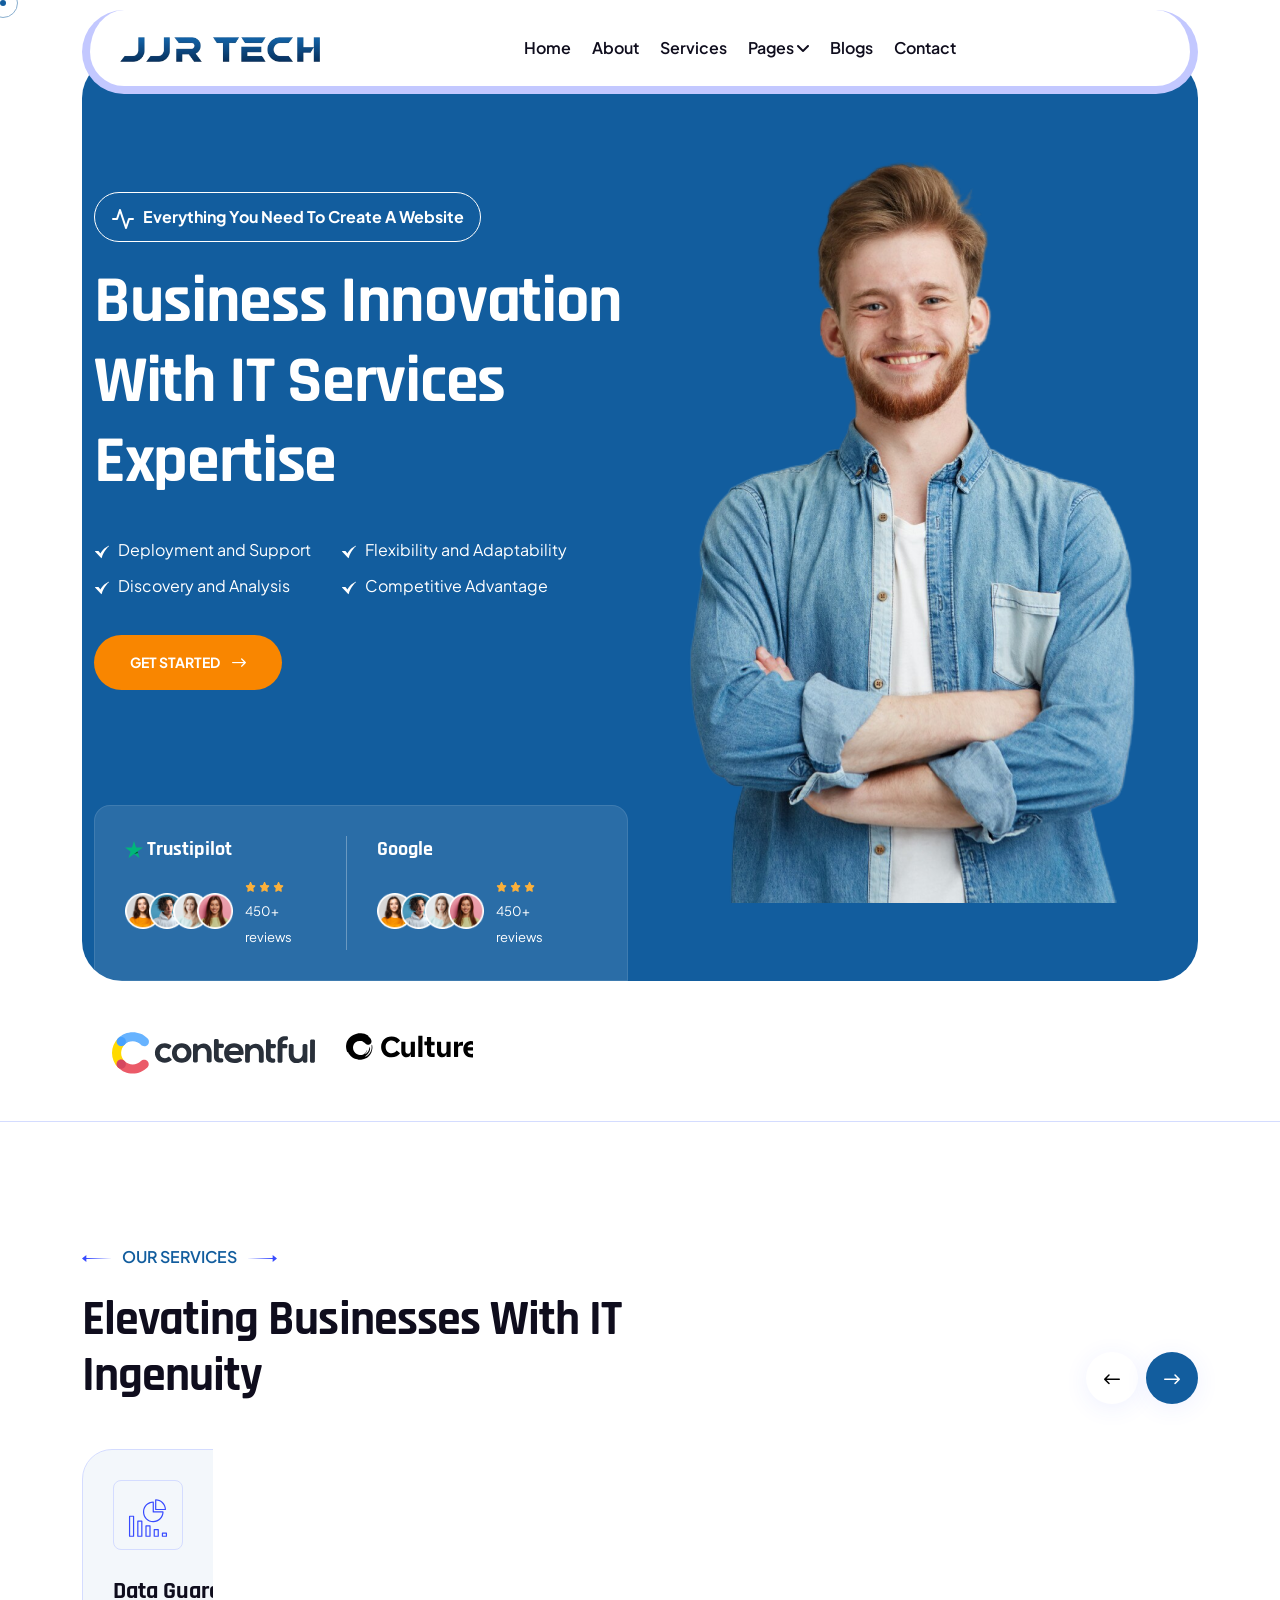
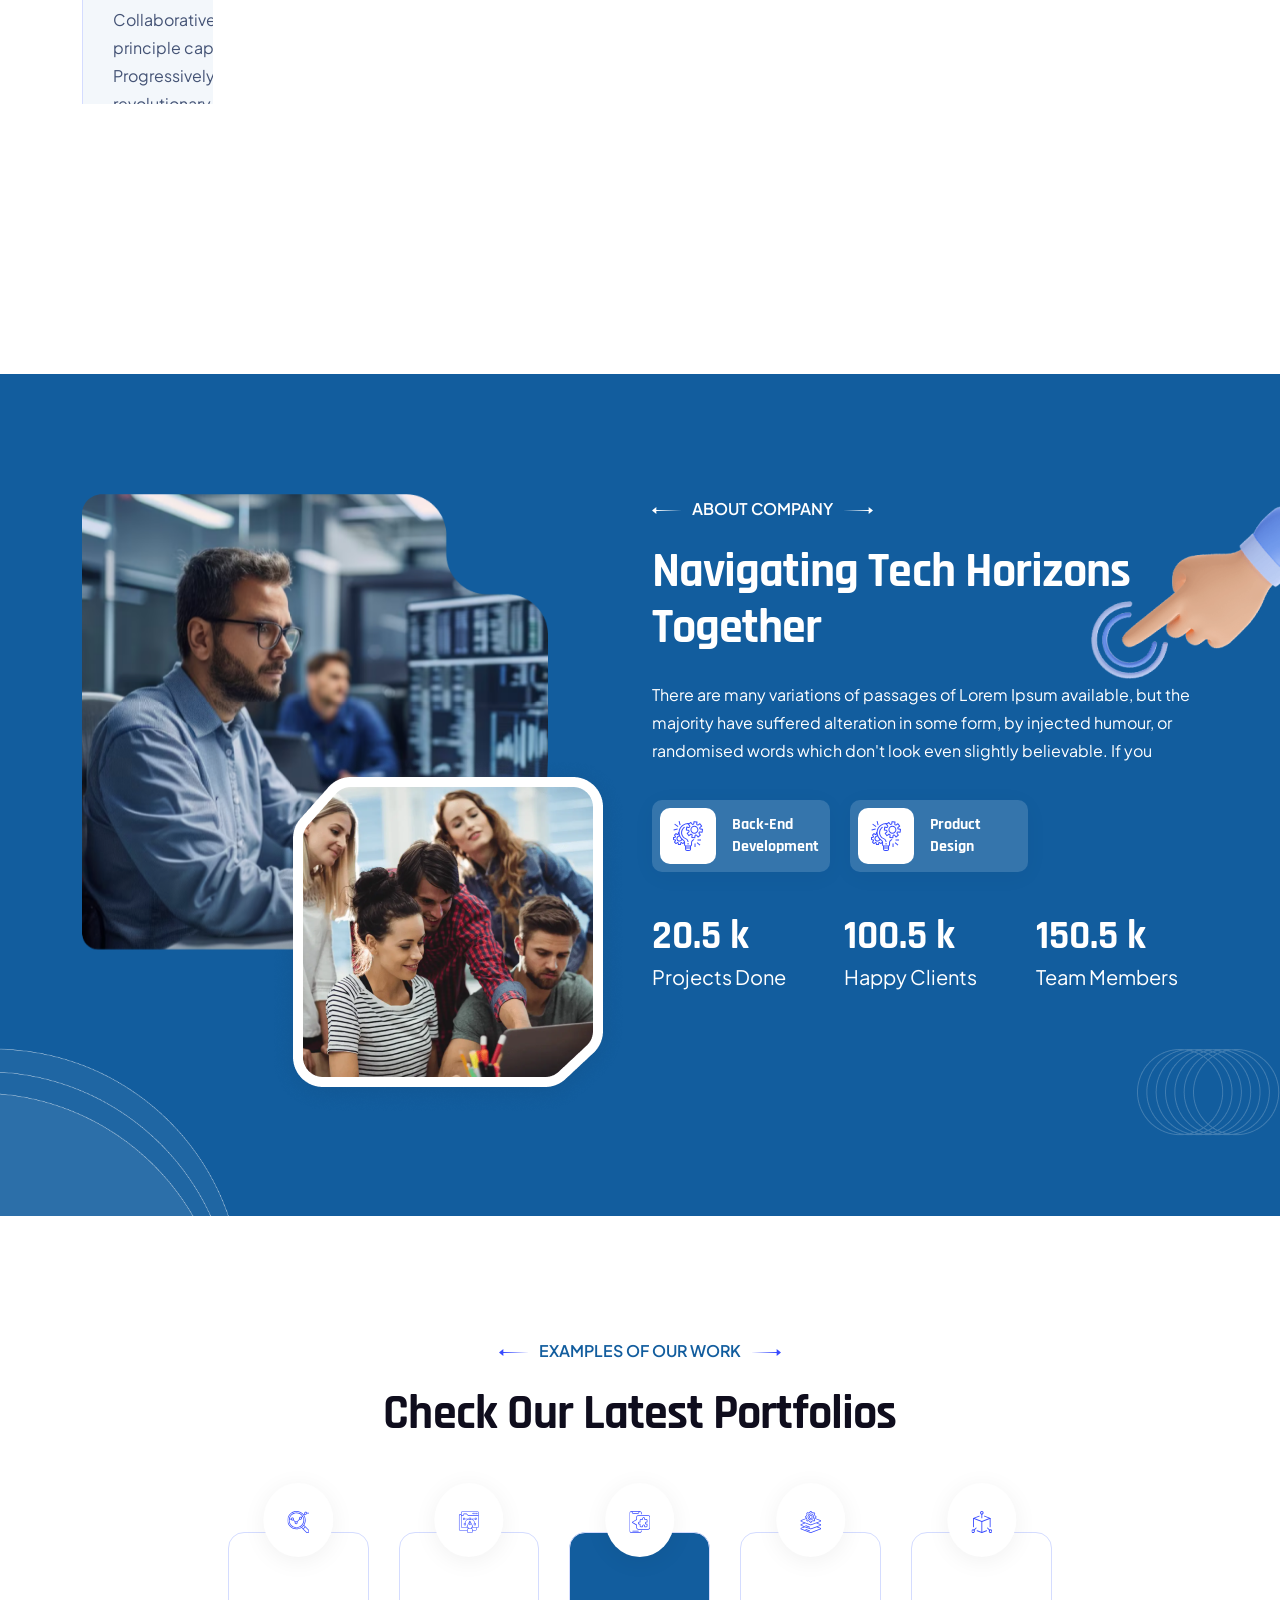
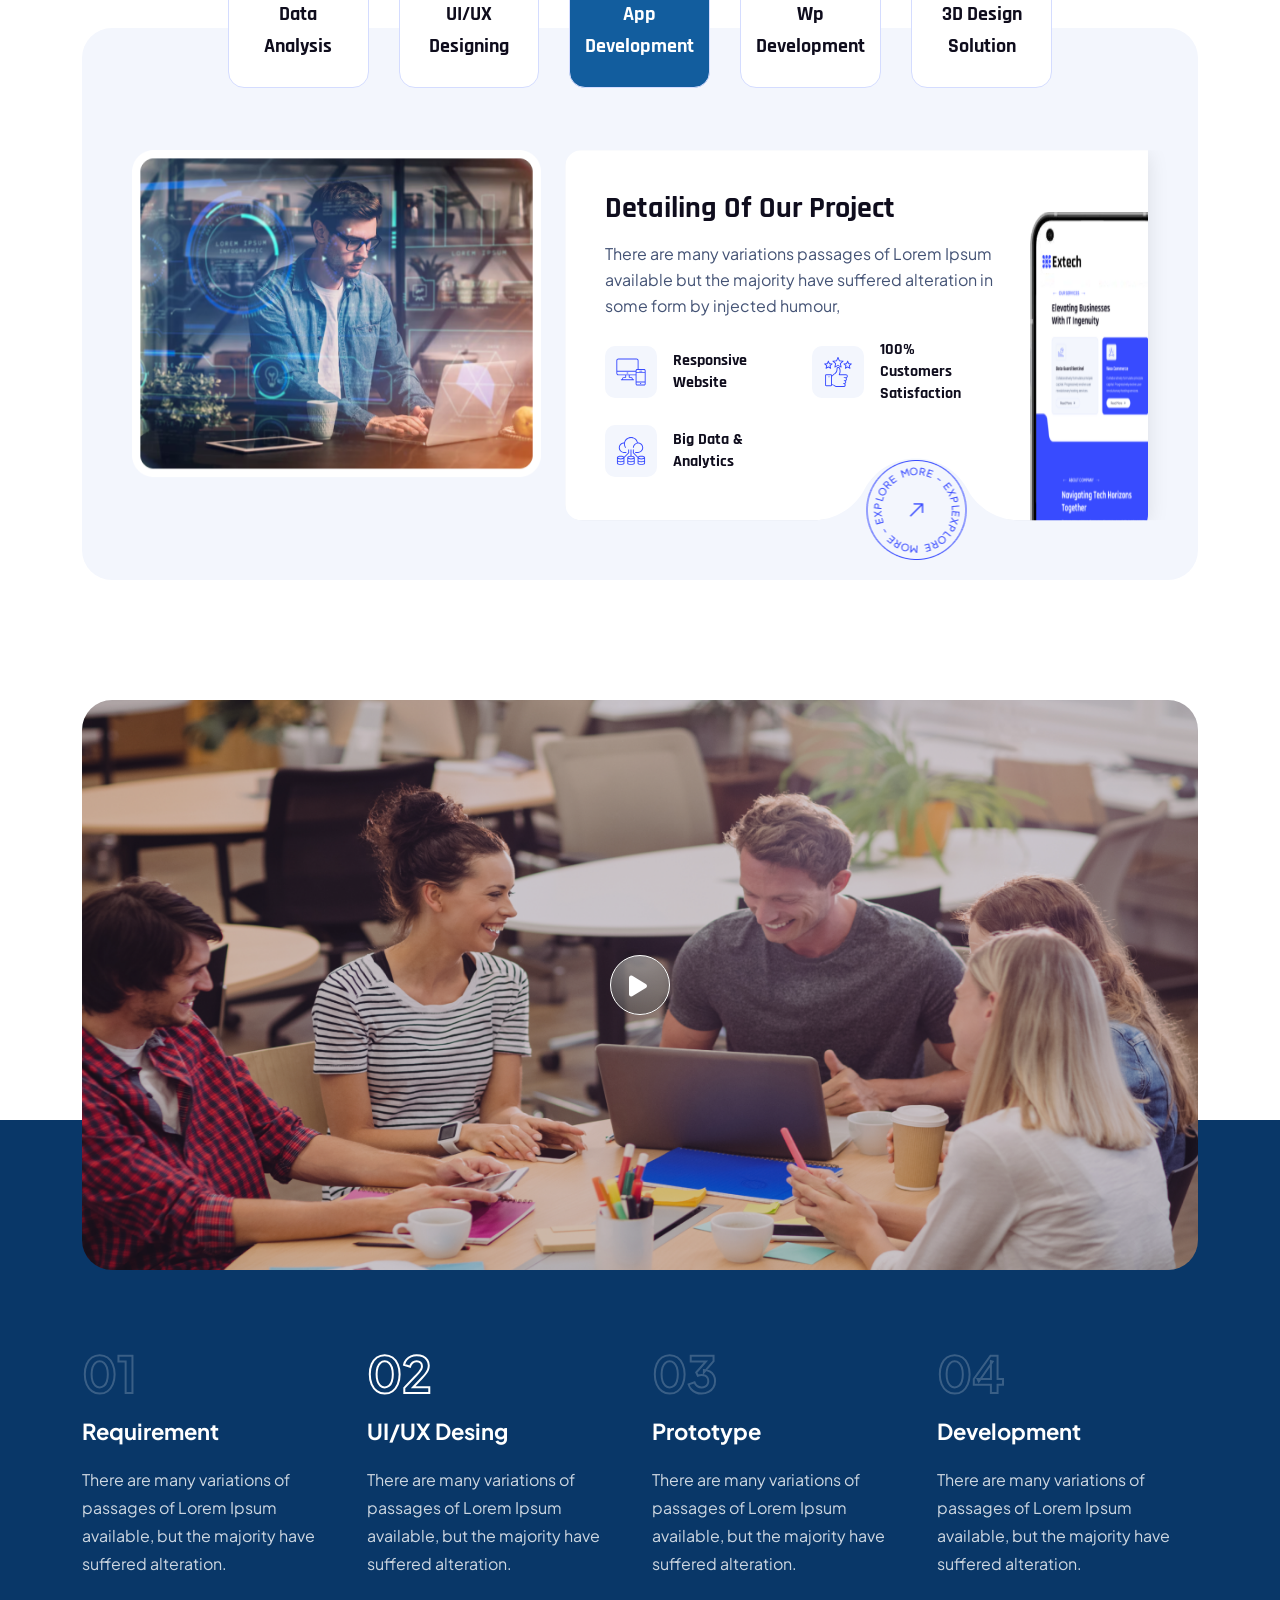
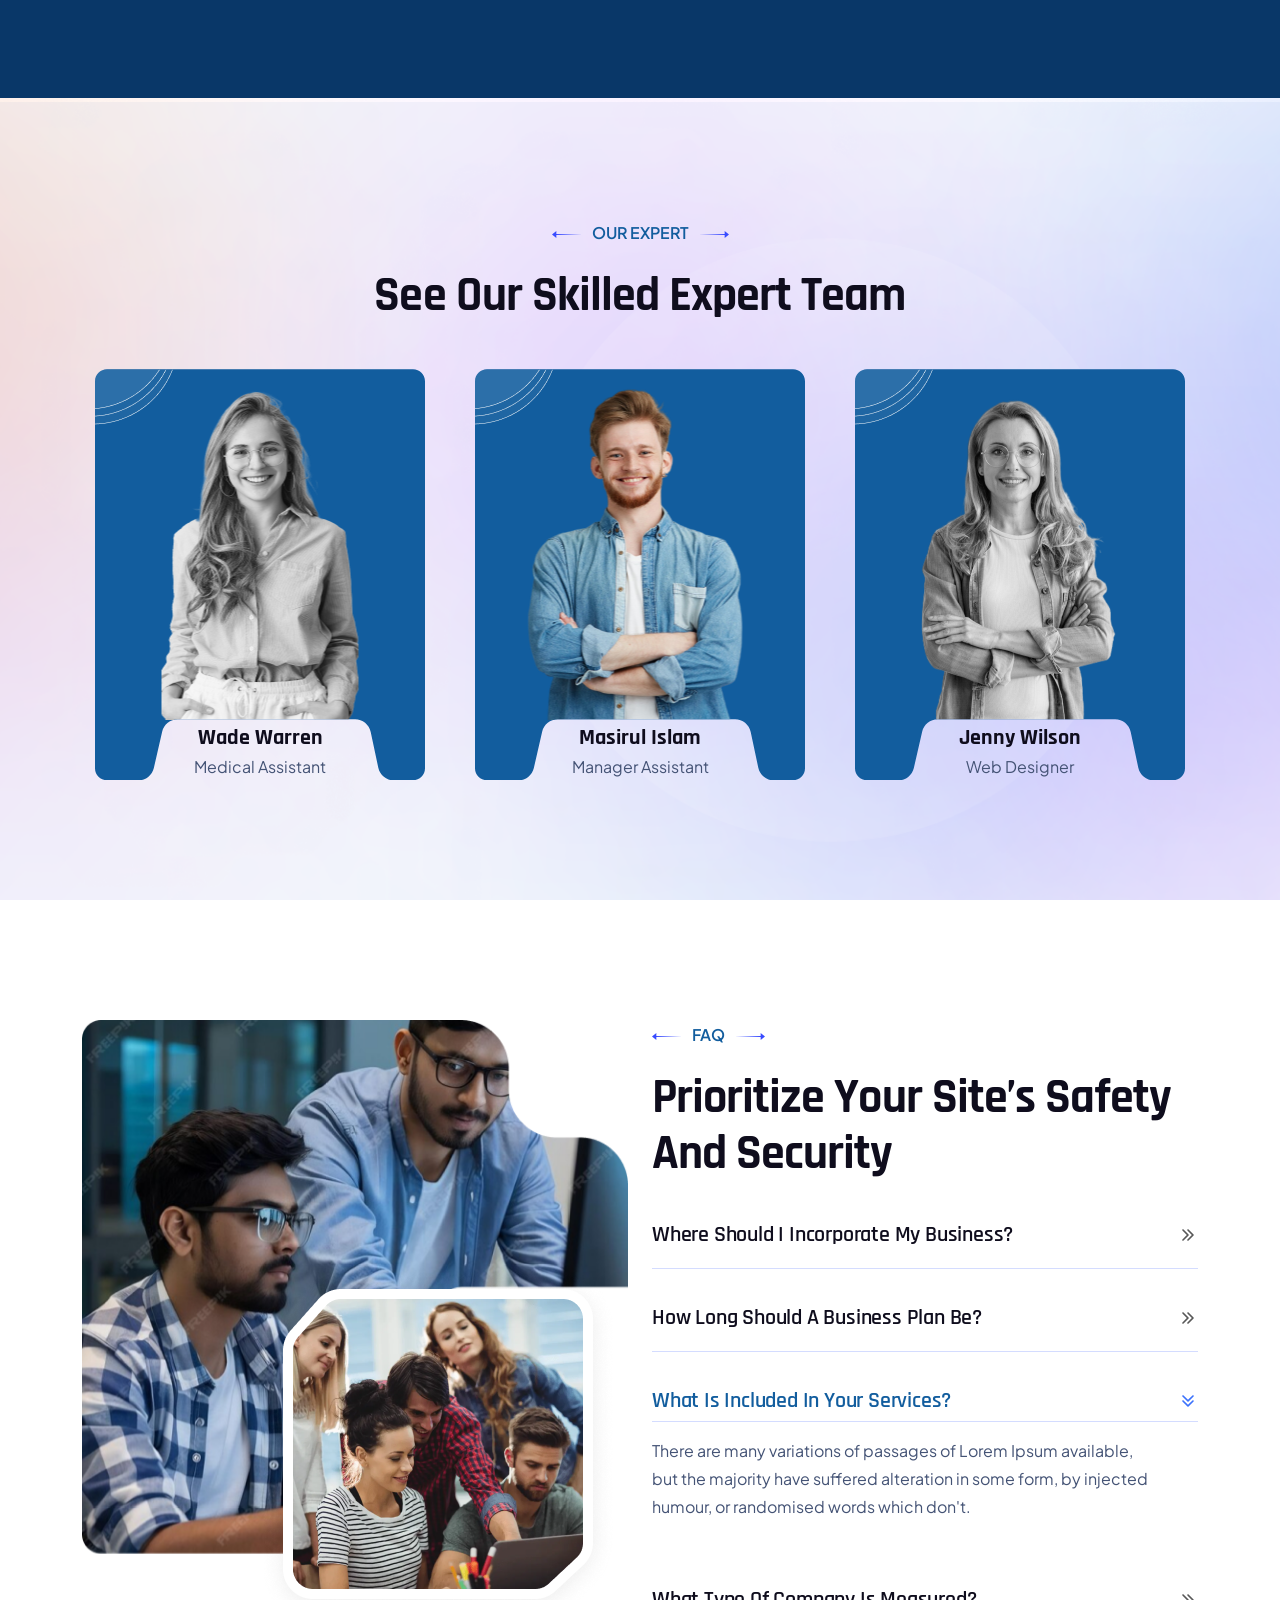
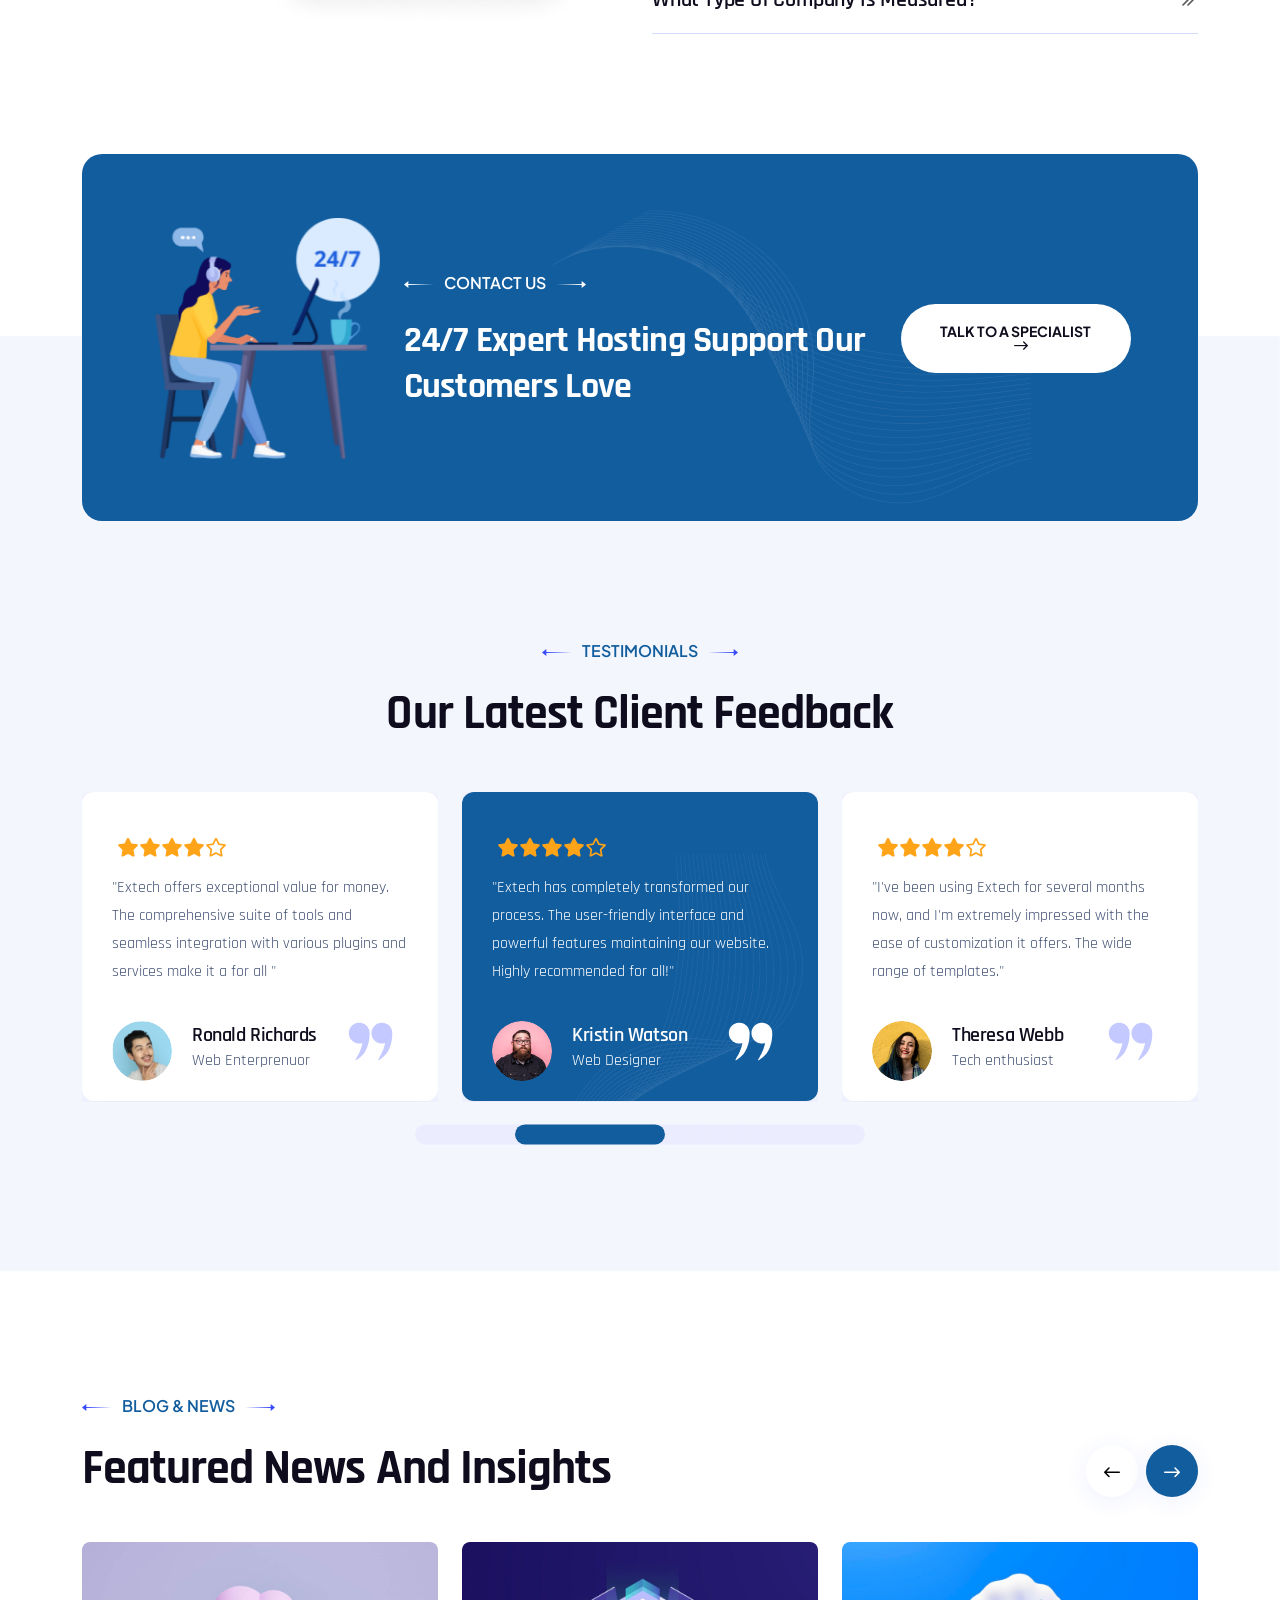
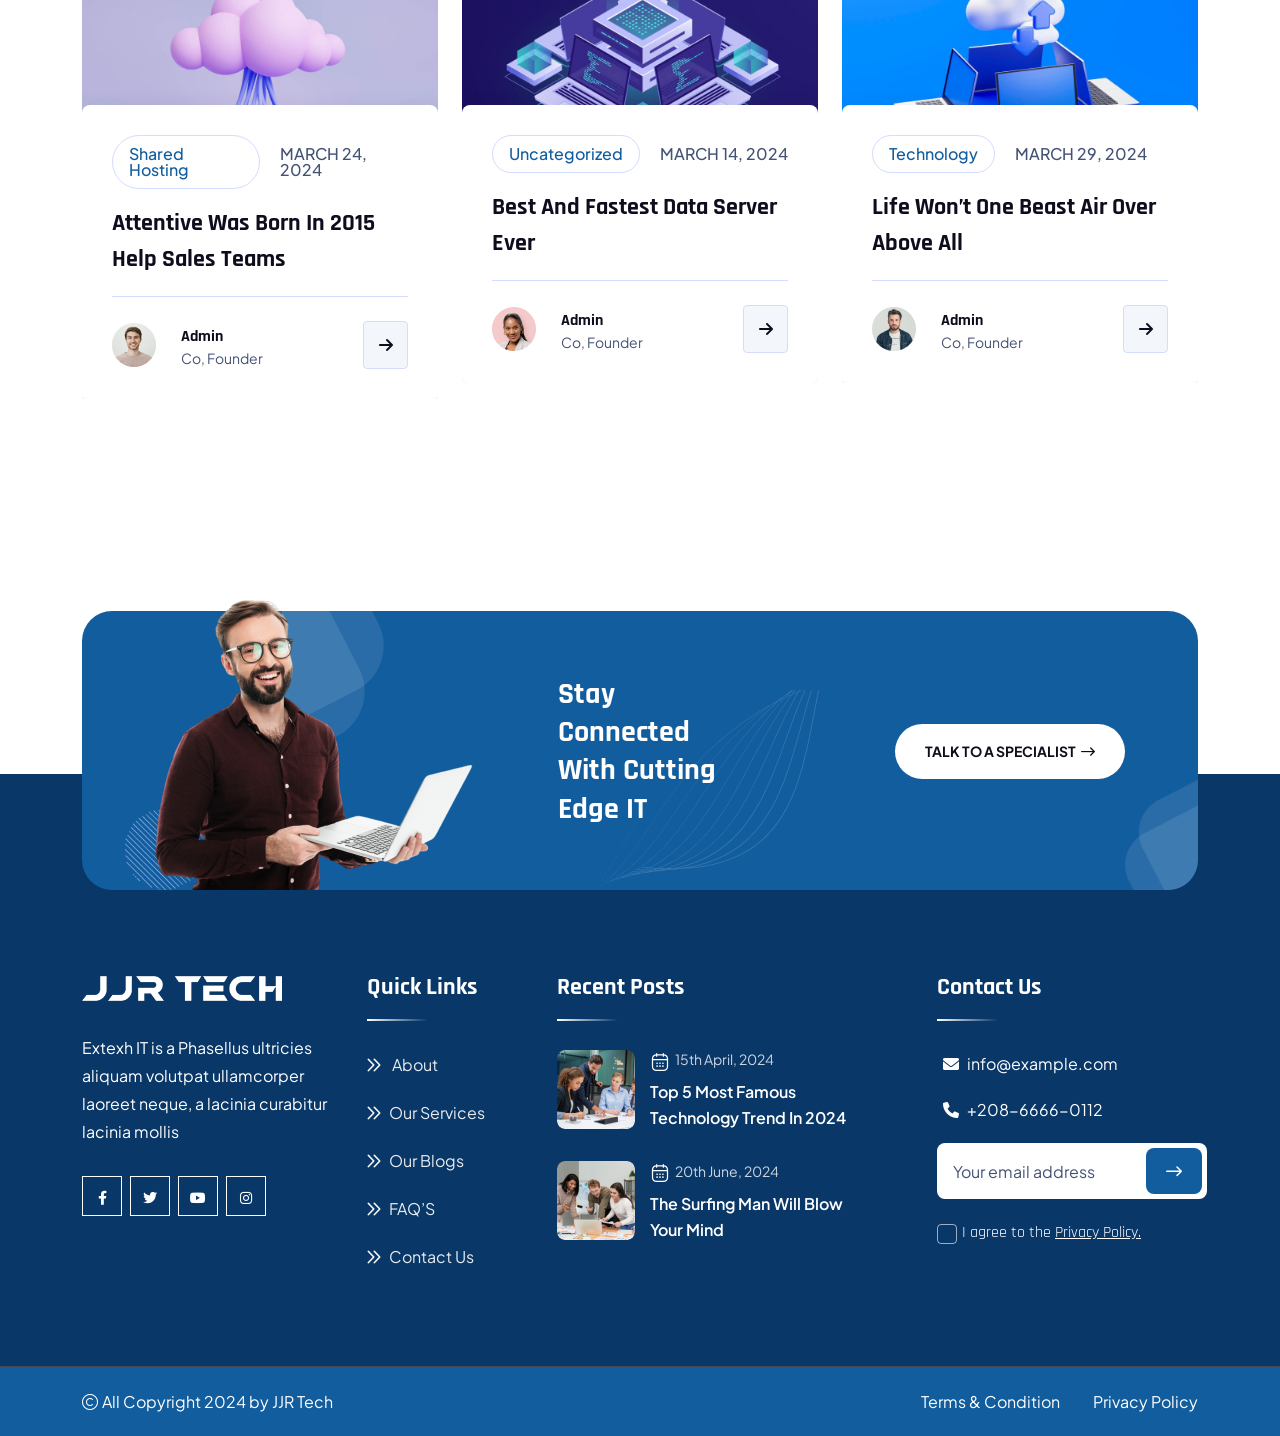
==== commit 8f09437d: "initial commit" ====
--- a/index.html
+++ b/index.html
@@ -48,7 +48,7 @@
                <div class="offcanvas__top mb-5 d-flex justify-content-between align-items-center">
                   <div class="offcanvas__logo">
                      <a href="index.html">
-                        <img src="assets/img/logo.svg" alt="logo-img">
+                        <img src="assets/img/logo.png" alt="logo-img">
                      </a>
                   </div>
                   <div class="offcanvas__close">
@@ -220,11 +220,8 @@
 
    <!-- Hero Section    S T A R T -->
    <section class="hero-section fix">
-      <div class="hero-wrapper style1">
+      <div class="hero-wrapper style1" height="100px;">
          <div class="shape1_2 d-none d-xxl-block"><img src="assets/img/shape/heroShape1_2.png" alt="shape"></div>
-         <div class="shape1_3">
-            <a href="contact.html"> <img class="rotate360" src="assets/img/shape/heroShape1_3.png" alt="shape"> </a>
-         </div>
          <div class="shape1_4 movingX d-none d-xxl-block"><img src="assets/img/shape/heroShape1_4.png" alt="shape">
          </div>
          <div class="shape1_5  float-bob-y d-none d-xxl-block"><img src="assets/img/shape/heroShape1_5.png" alt="shape">
@@ -311,15 +308,7 @@
                      </div>
                   </div>
                </div>
-
-               <!-- SVG Mask -->
-               <svg xmlns="http://www.w3.org/2000/svg" width="0" height="0" style="position: absolute;">
-                  <clipPath id="heroMask2">
-                     <path
-                        d="M0 50C0 22.3858 22.3858 0 50 0H1780C1807.61 0 1830 22.3858 1830 50V774C1830 801.614 1807.61 824 1780 824H1042.05C1015.85 824 991.426 810.575 977.326 788.498C947.176 741.292 878.083 741.197 848.055 788.482C834.009 810.601 809.627 824 783.425 824H50C22.3858 824 0 801.614 0 774V50Z"
-                        fill="#384BFF" />
-                  </clipPath>
-               </svg>
+ 
             </div>
          </div>
       </div>
@@ -561,9 +550,6 @@
                         <img class="img-custom-anim-top wow fadeInUp" data-wow-delay=".8s"
                            src="assets/img/about/aboutThumb1_2.png" alt="thumb">
                      </div>
-
-                     <div class="shape"><a href="contact.html"><img class="rotate360"
-                              src="assets/img/shape/aboutShape1_4.png" alt="shape"></a></div>
                   </div>
                </div>
                <div class="col-xl-6">
--- a/assets/css/main.css
+++ b/assets/css/main.css
@@ -8857,7 +8857,7 @@
 
 .hero-main-container.style1 {
   position: relative;
-  padding: 134px 0 73px;
+  padding: 134px 0 0px;
   background: var(--theme);
   margin-top: -120px;
   width: 100%;
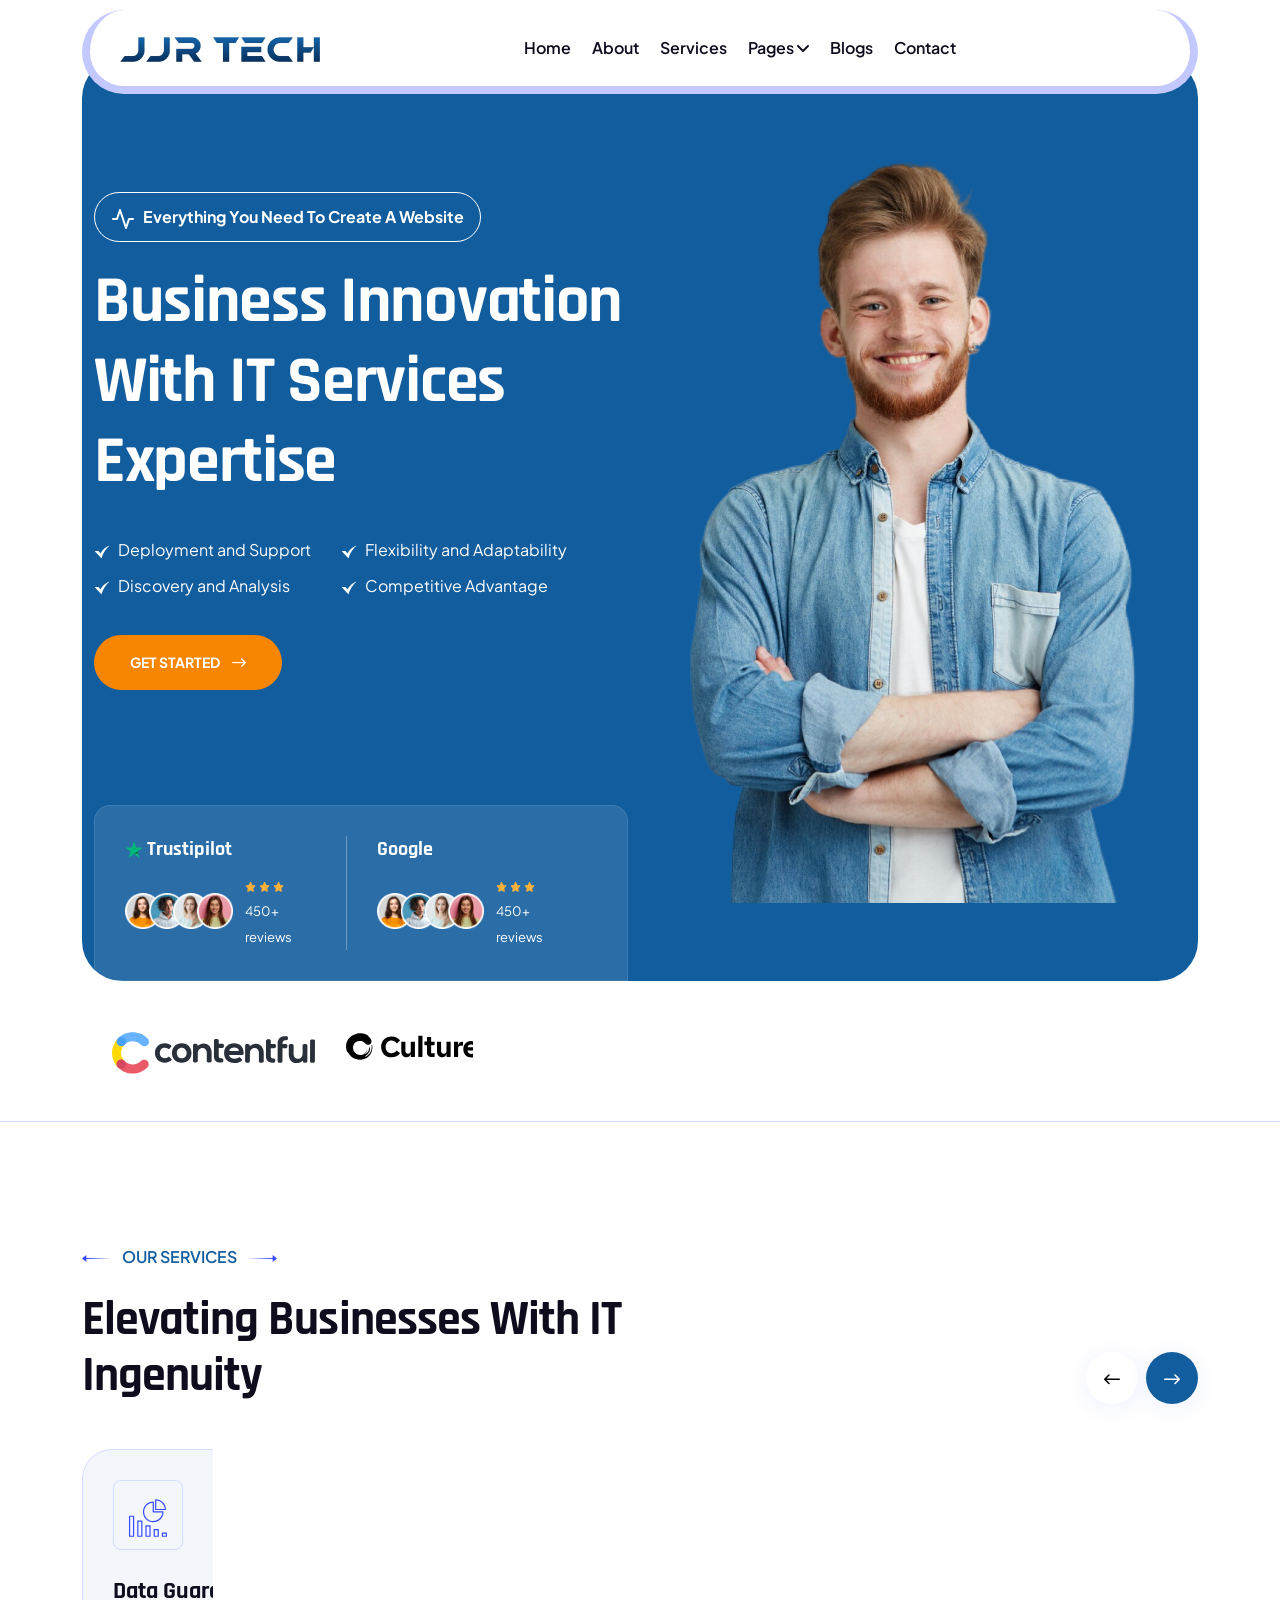
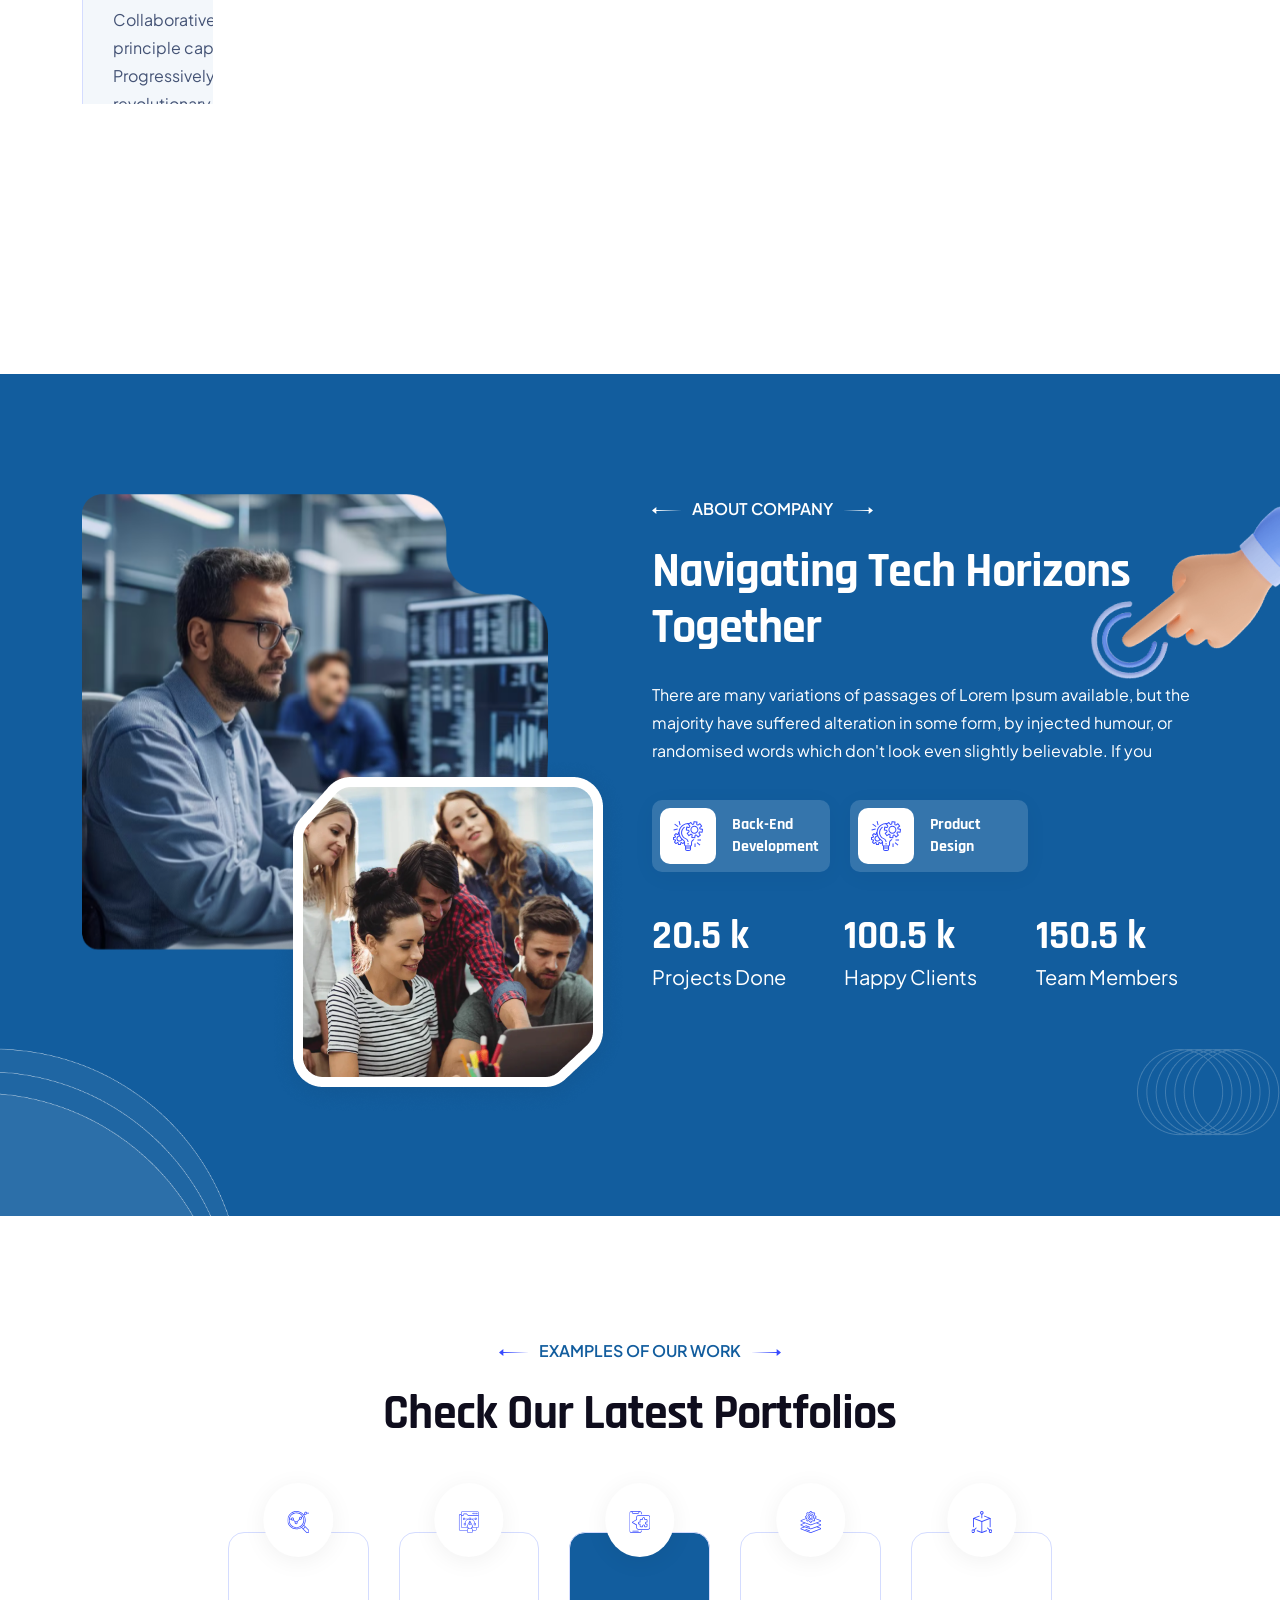
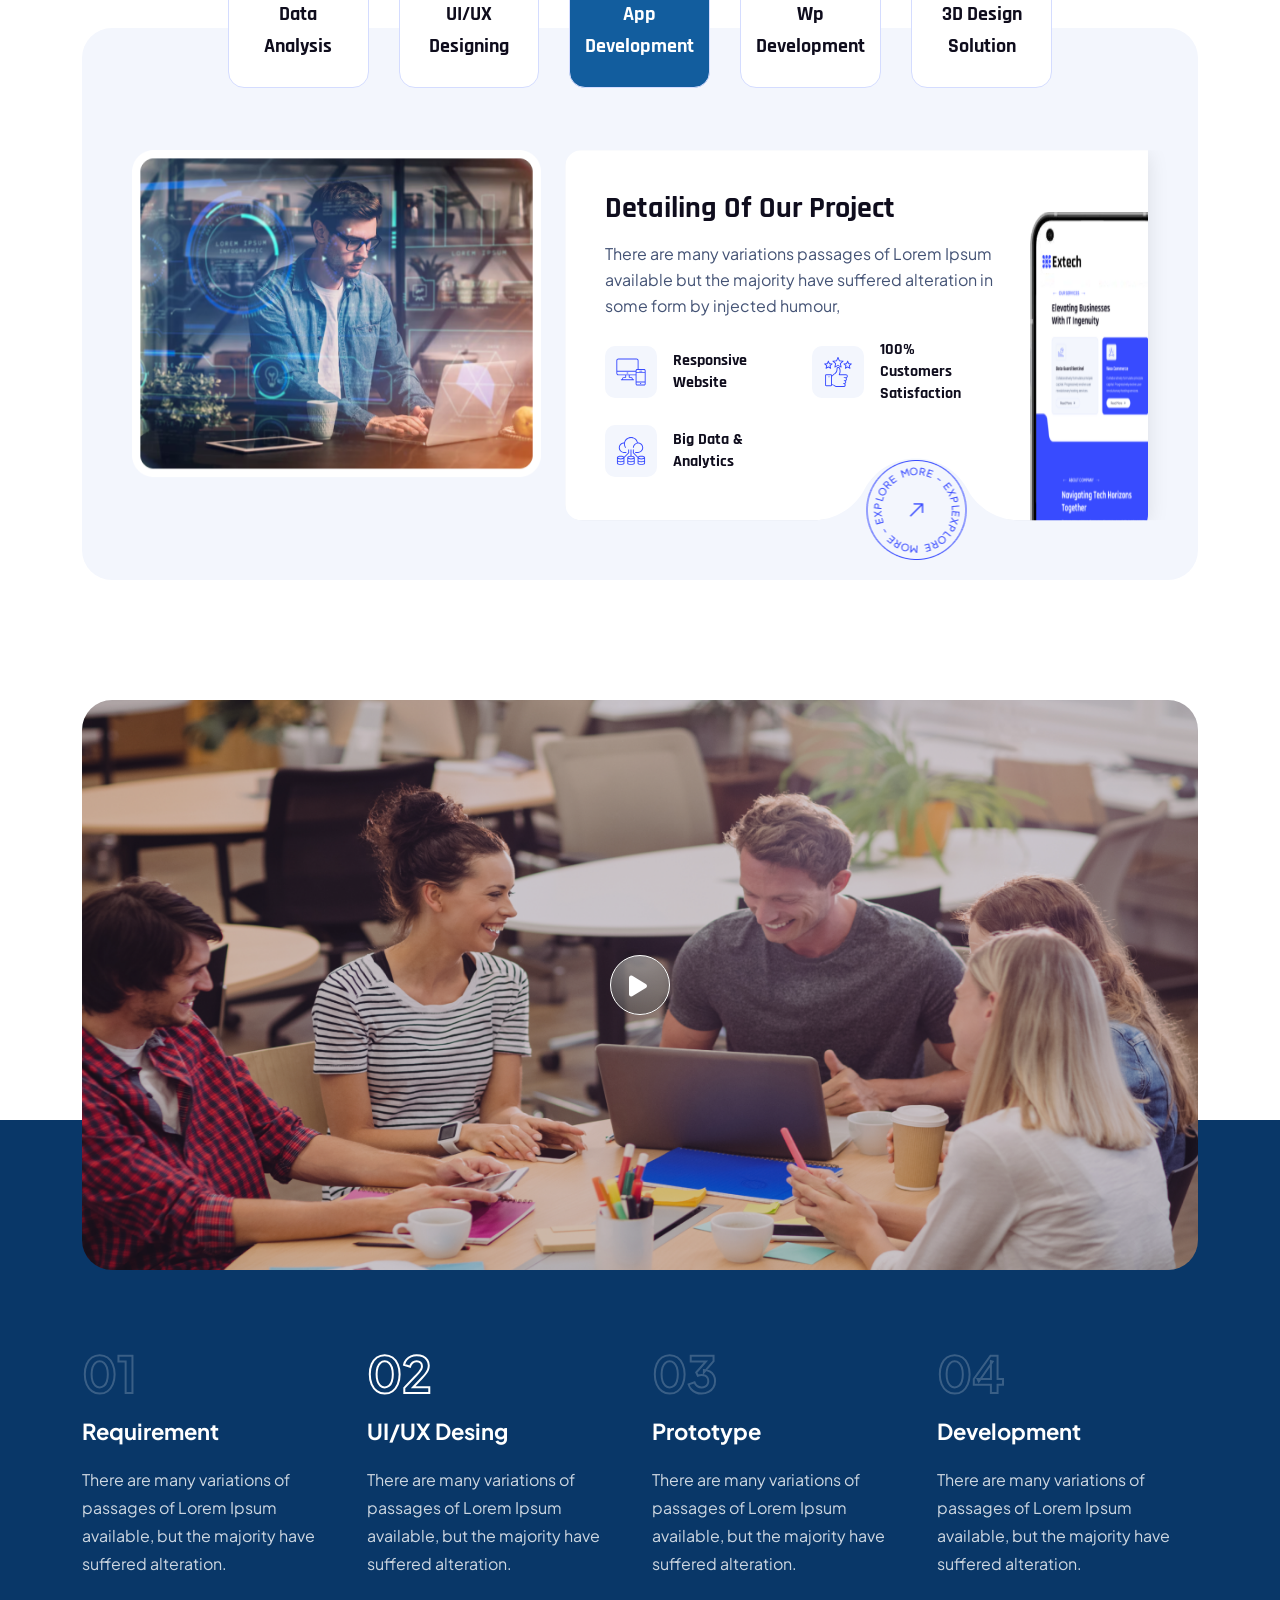
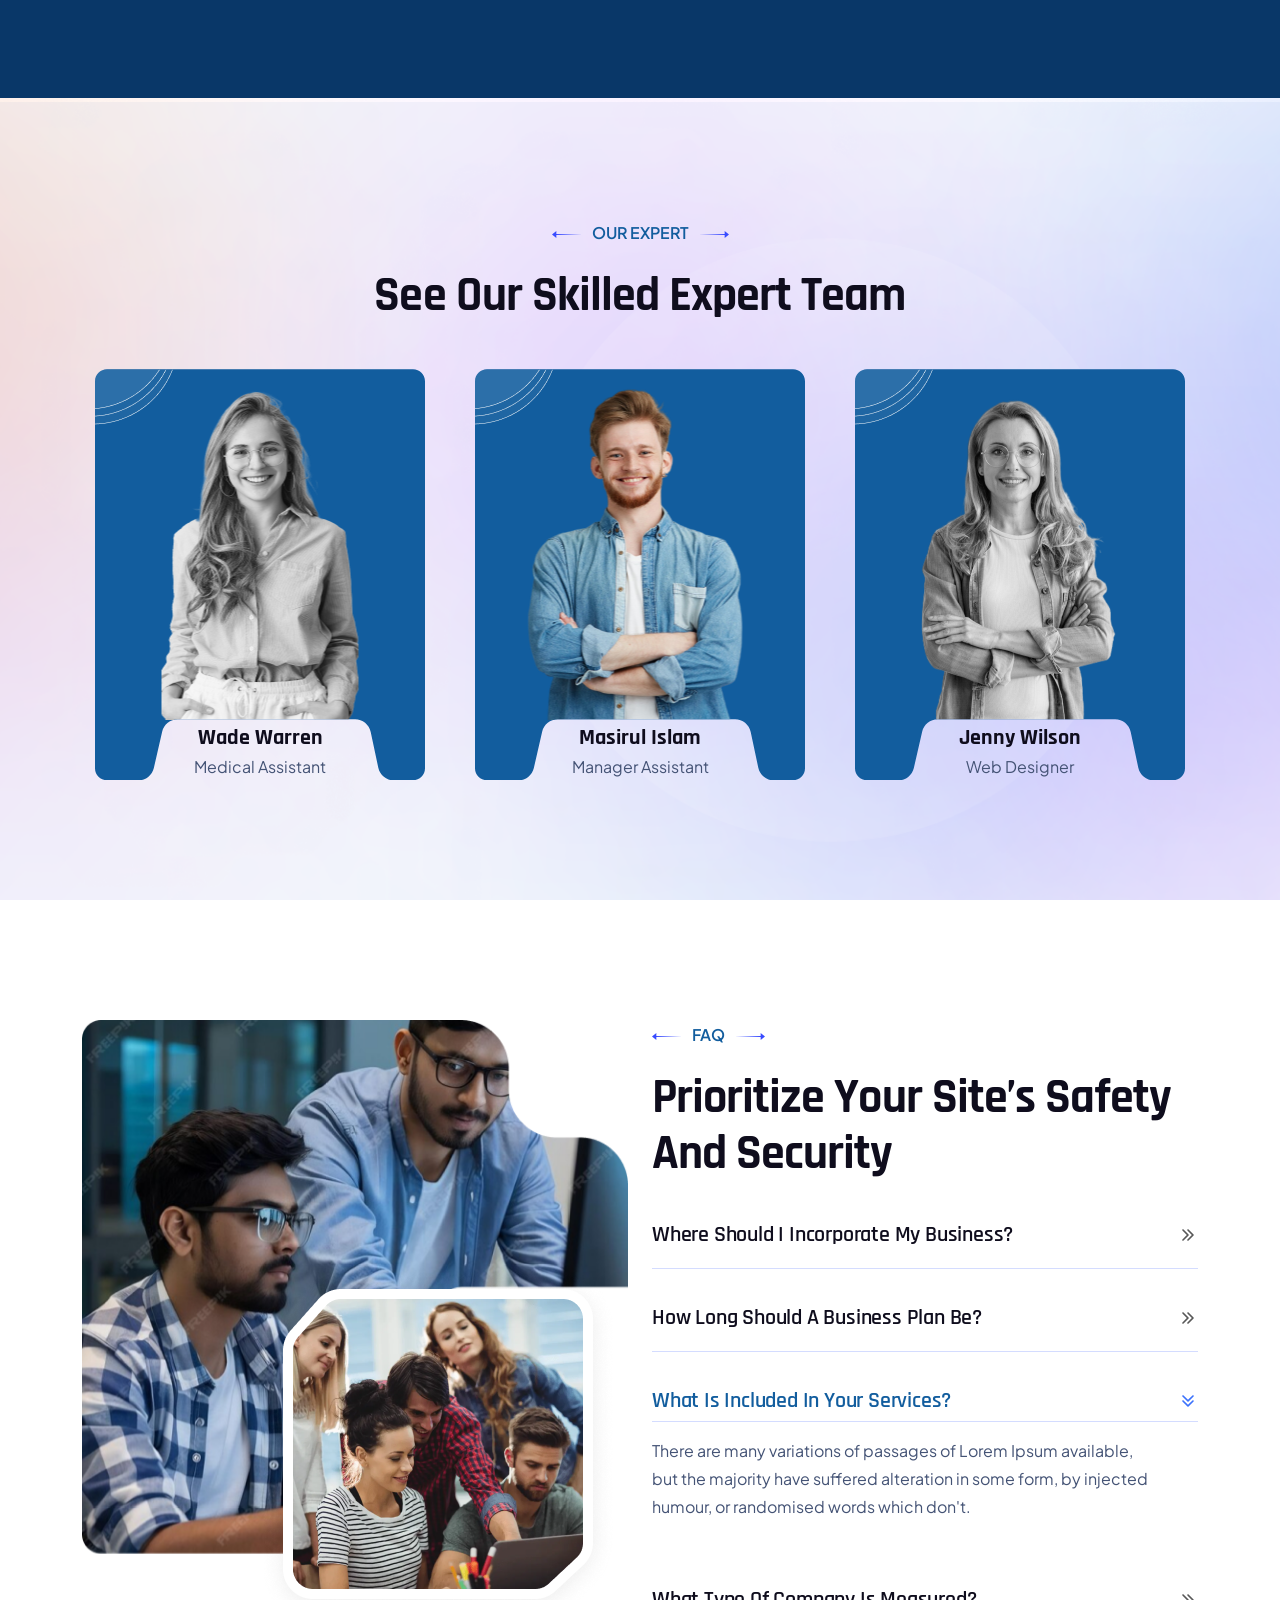
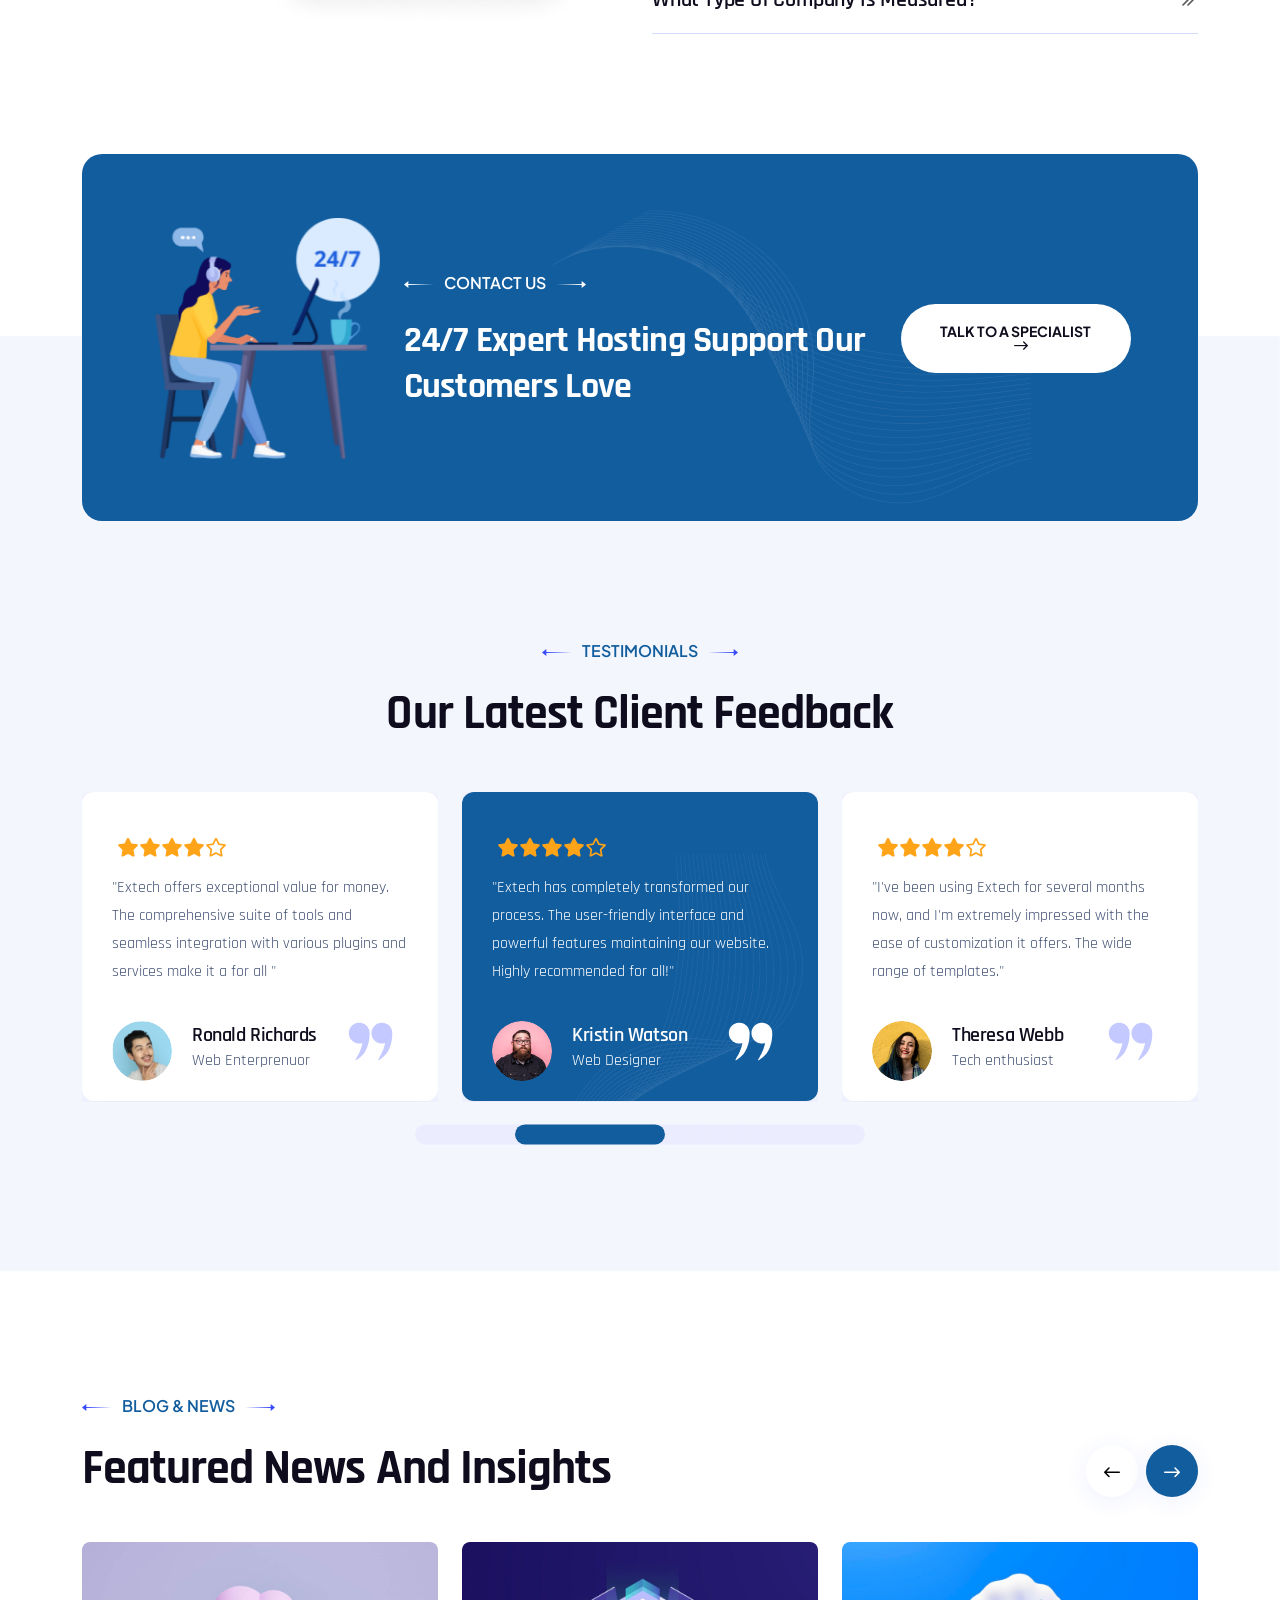
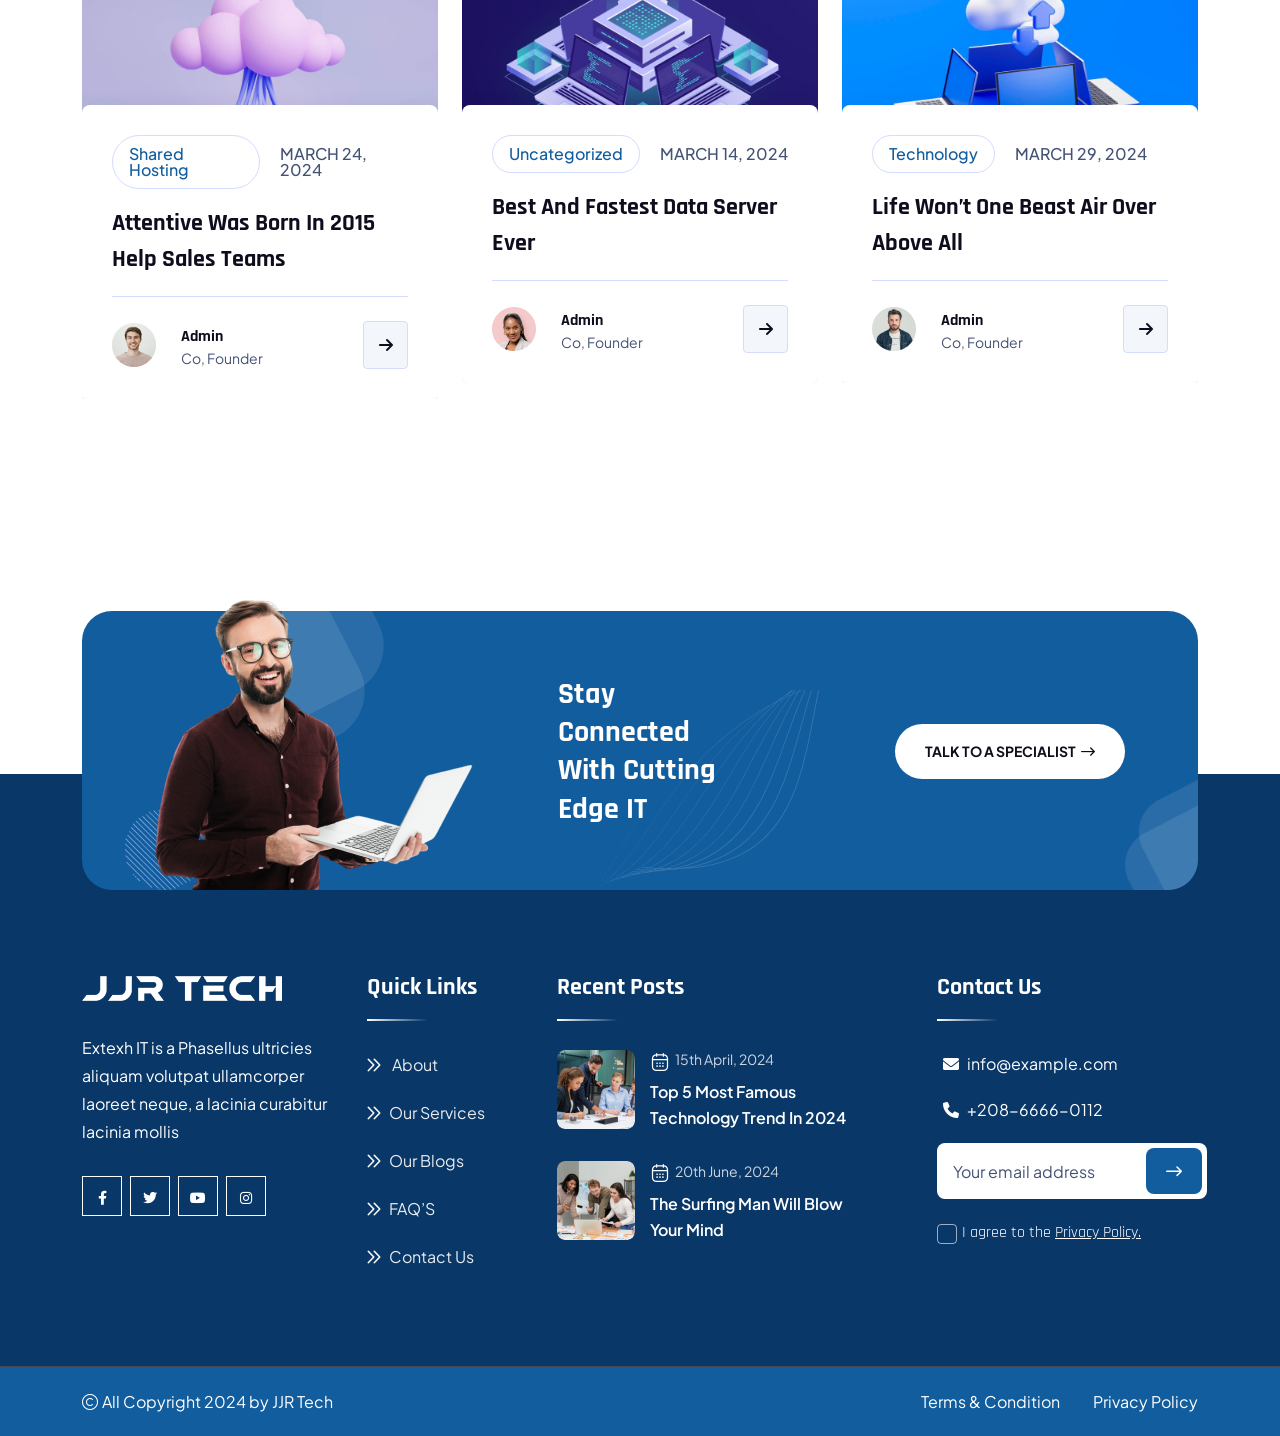
==== commit a81579e8: "initial commit" ====
--- a/index.html
+++ b/index.html
@@ -34,11 +34,6 @@
 </head>
 
 <body>
-
-
-   <!--<< Mouse Cursor Start >>-->
-   <div class="mouse-cursor cursor-outer"></div>
-   <div class="mouse-cursor cursor-inner"></div>
 
    <!-- Offcanvas Area Start -->
    <div class="fix-area">
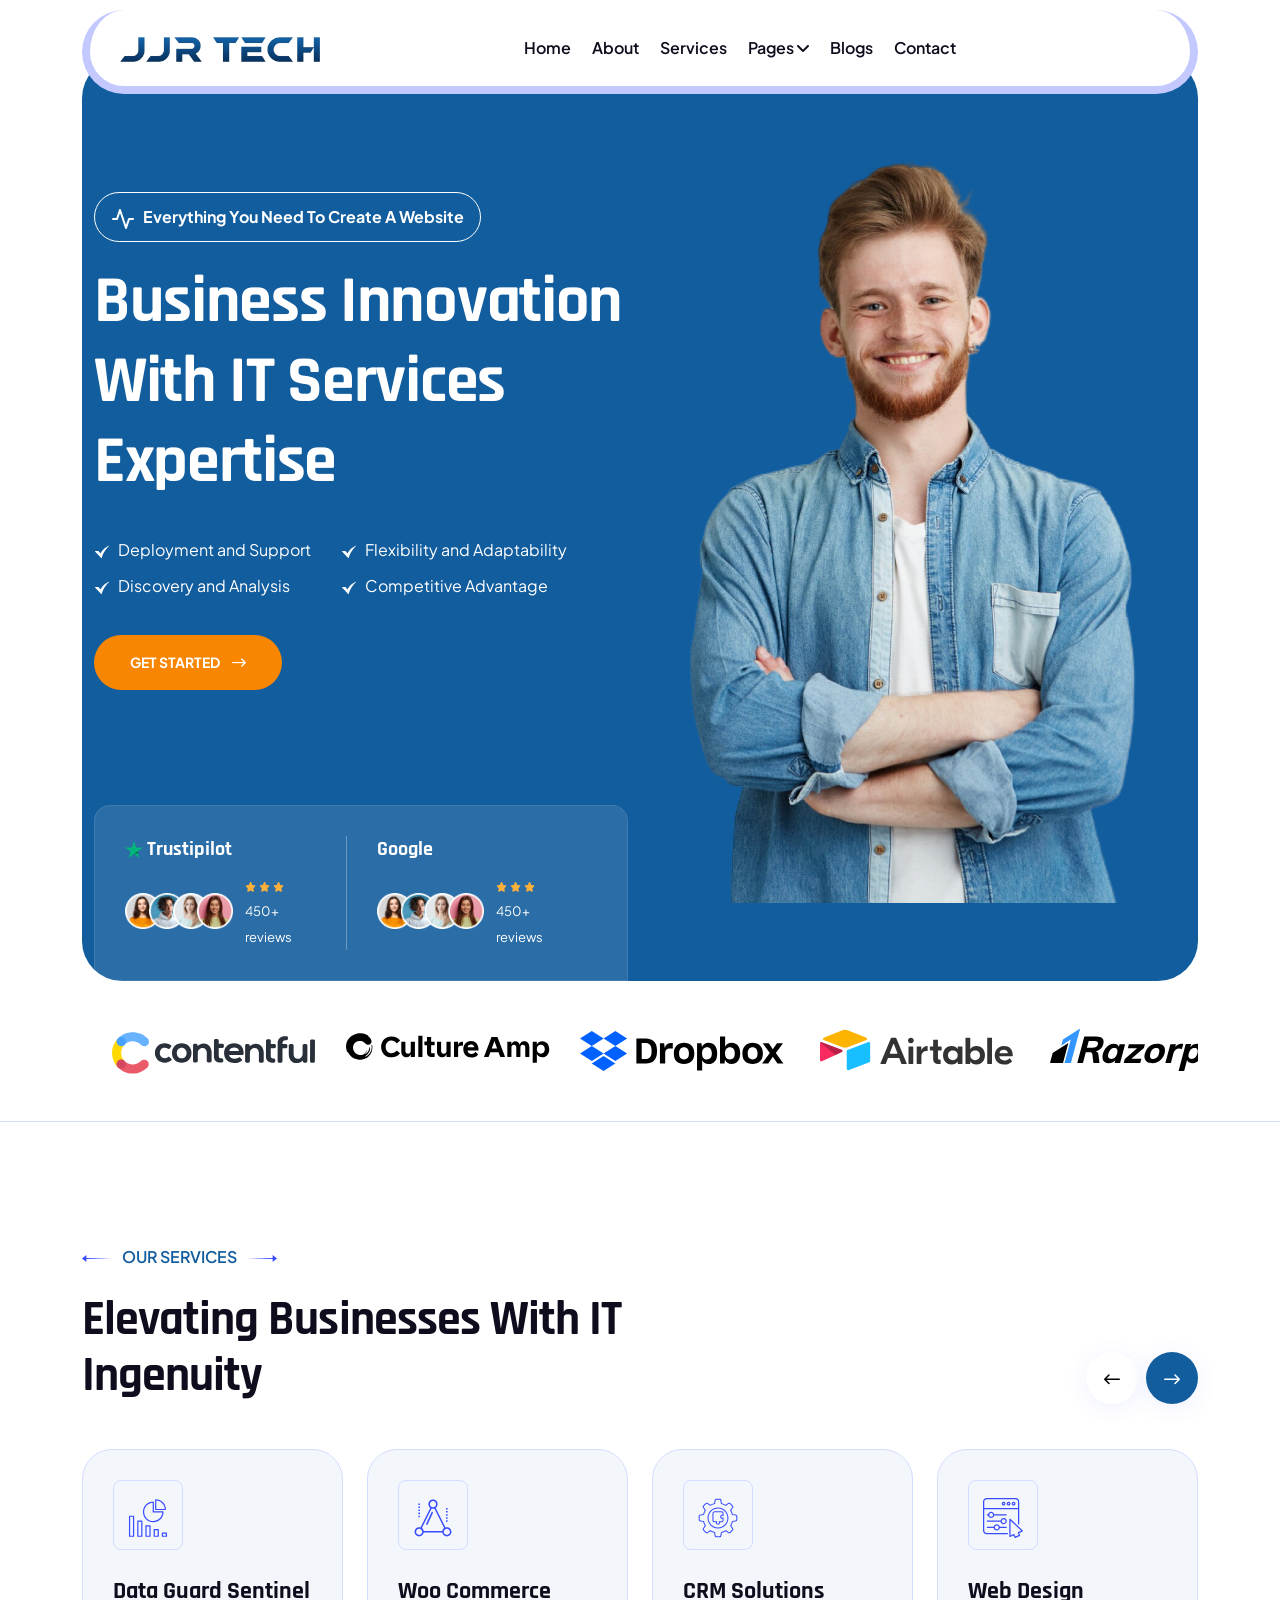
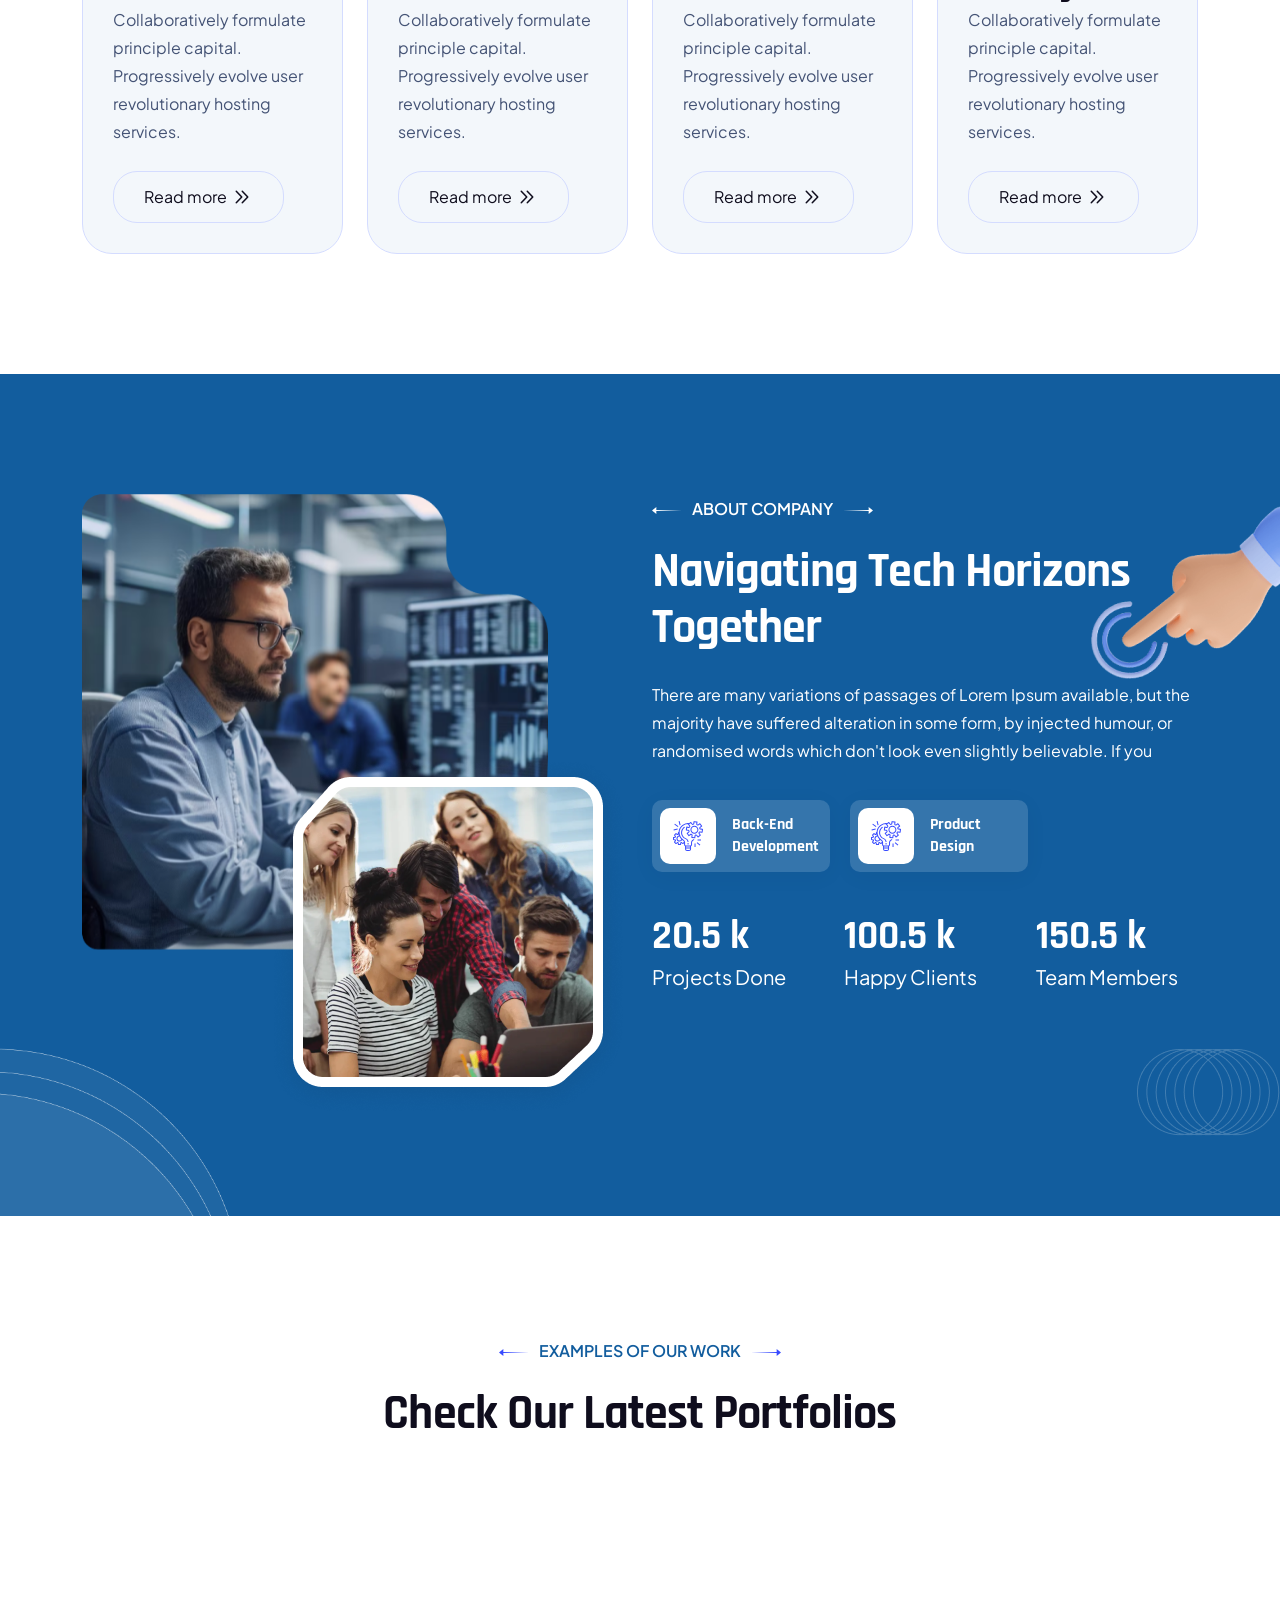
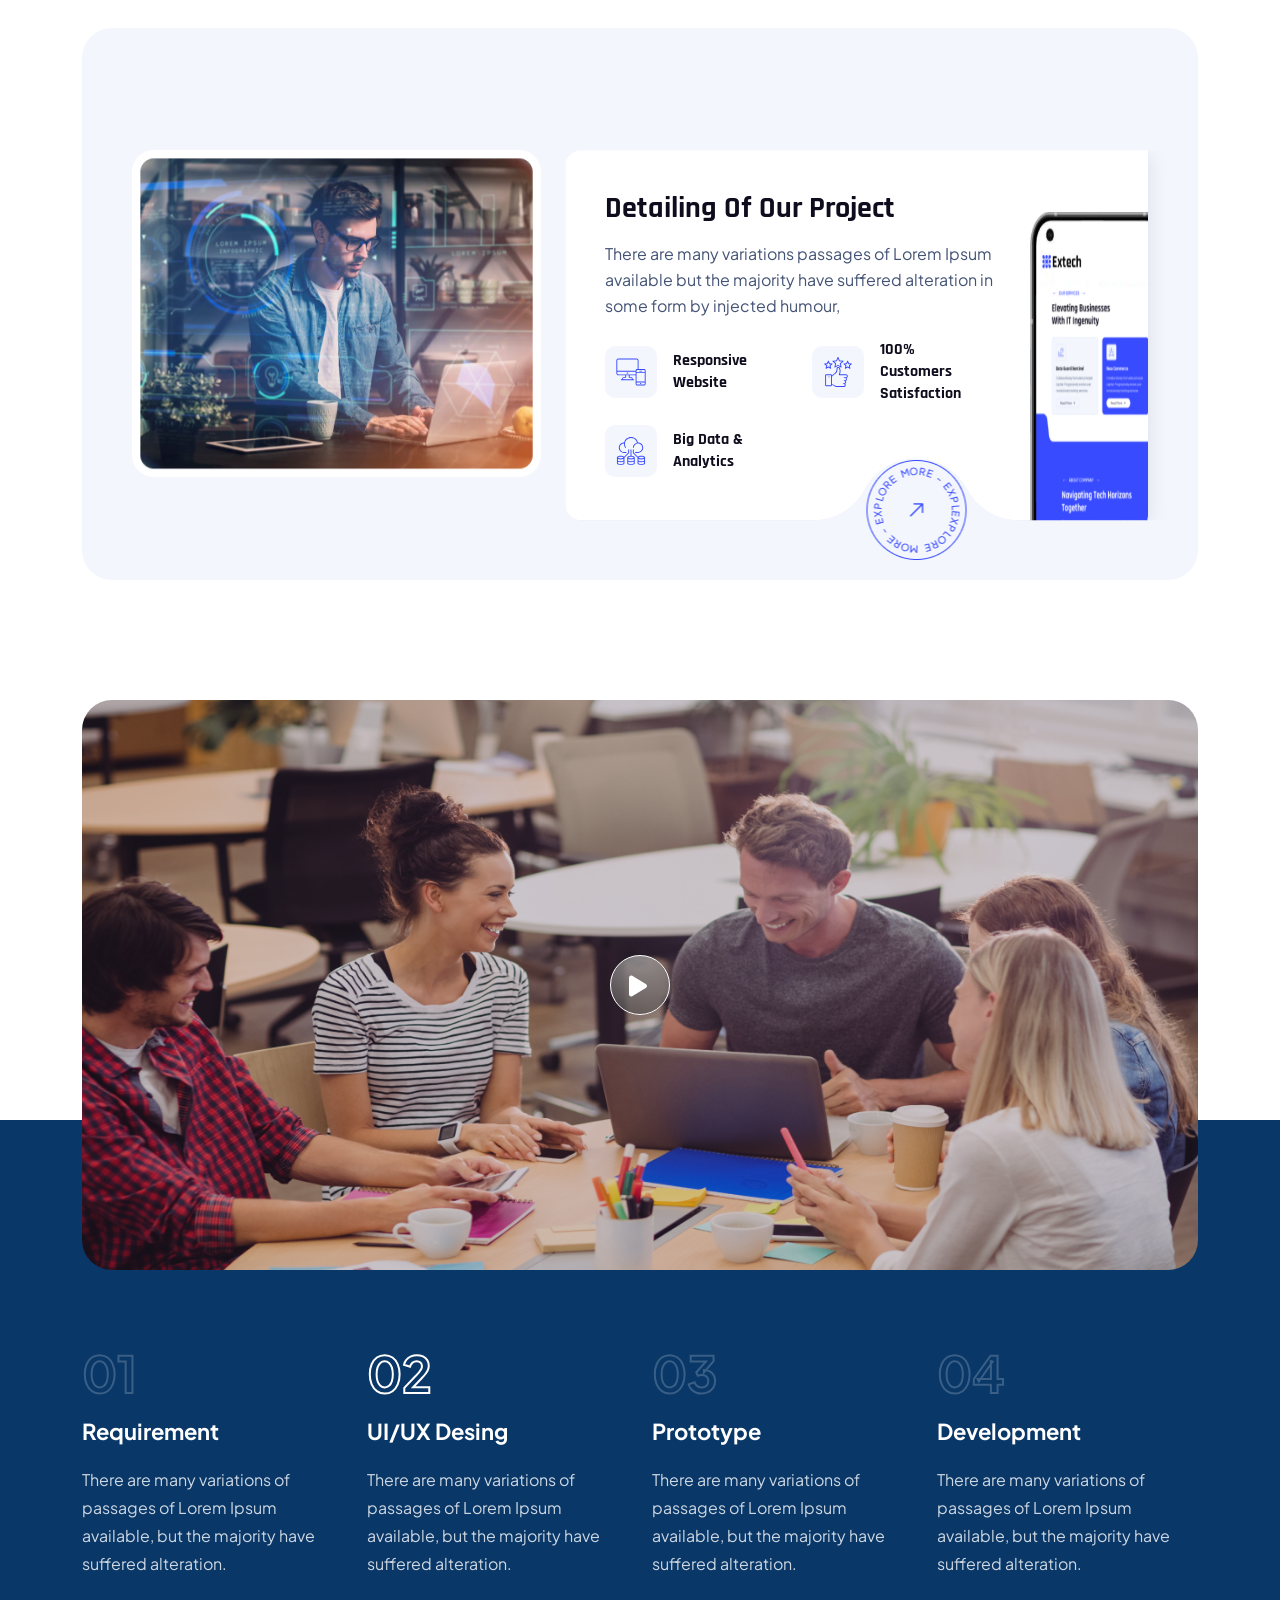
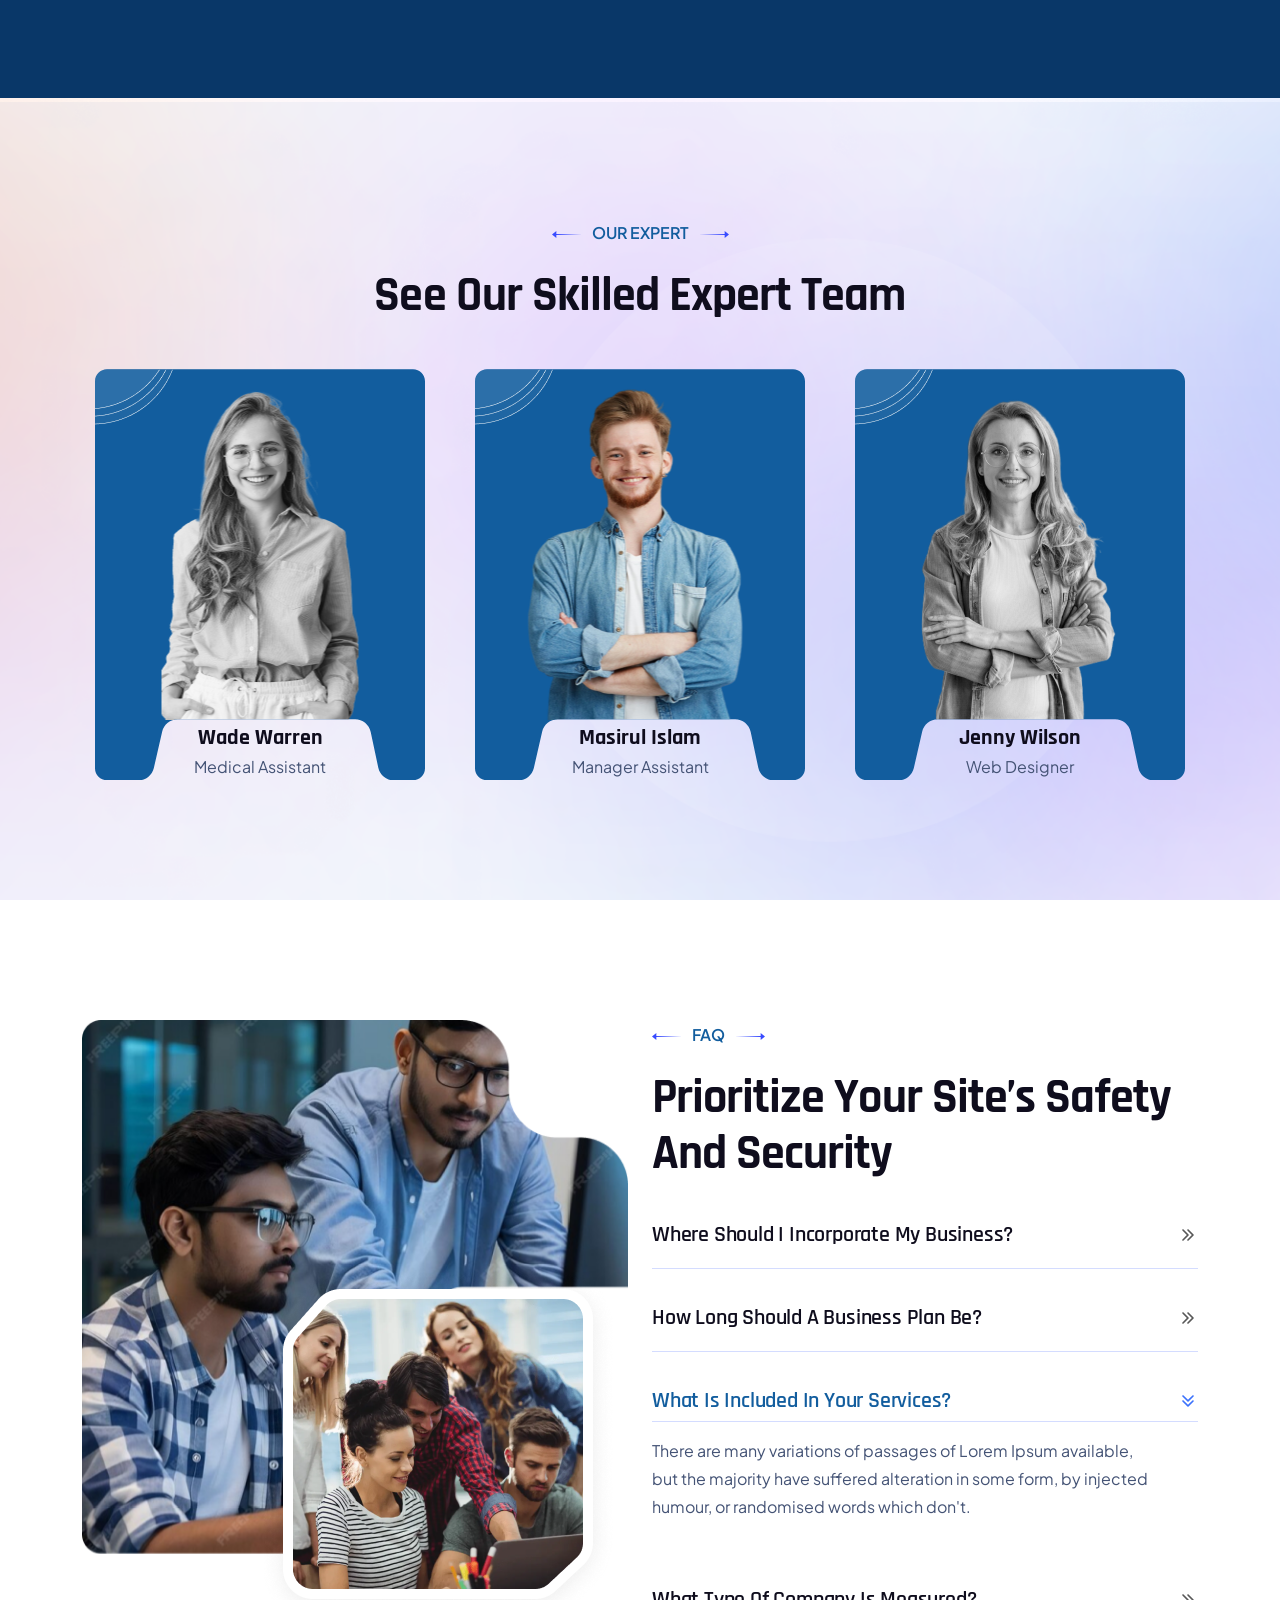
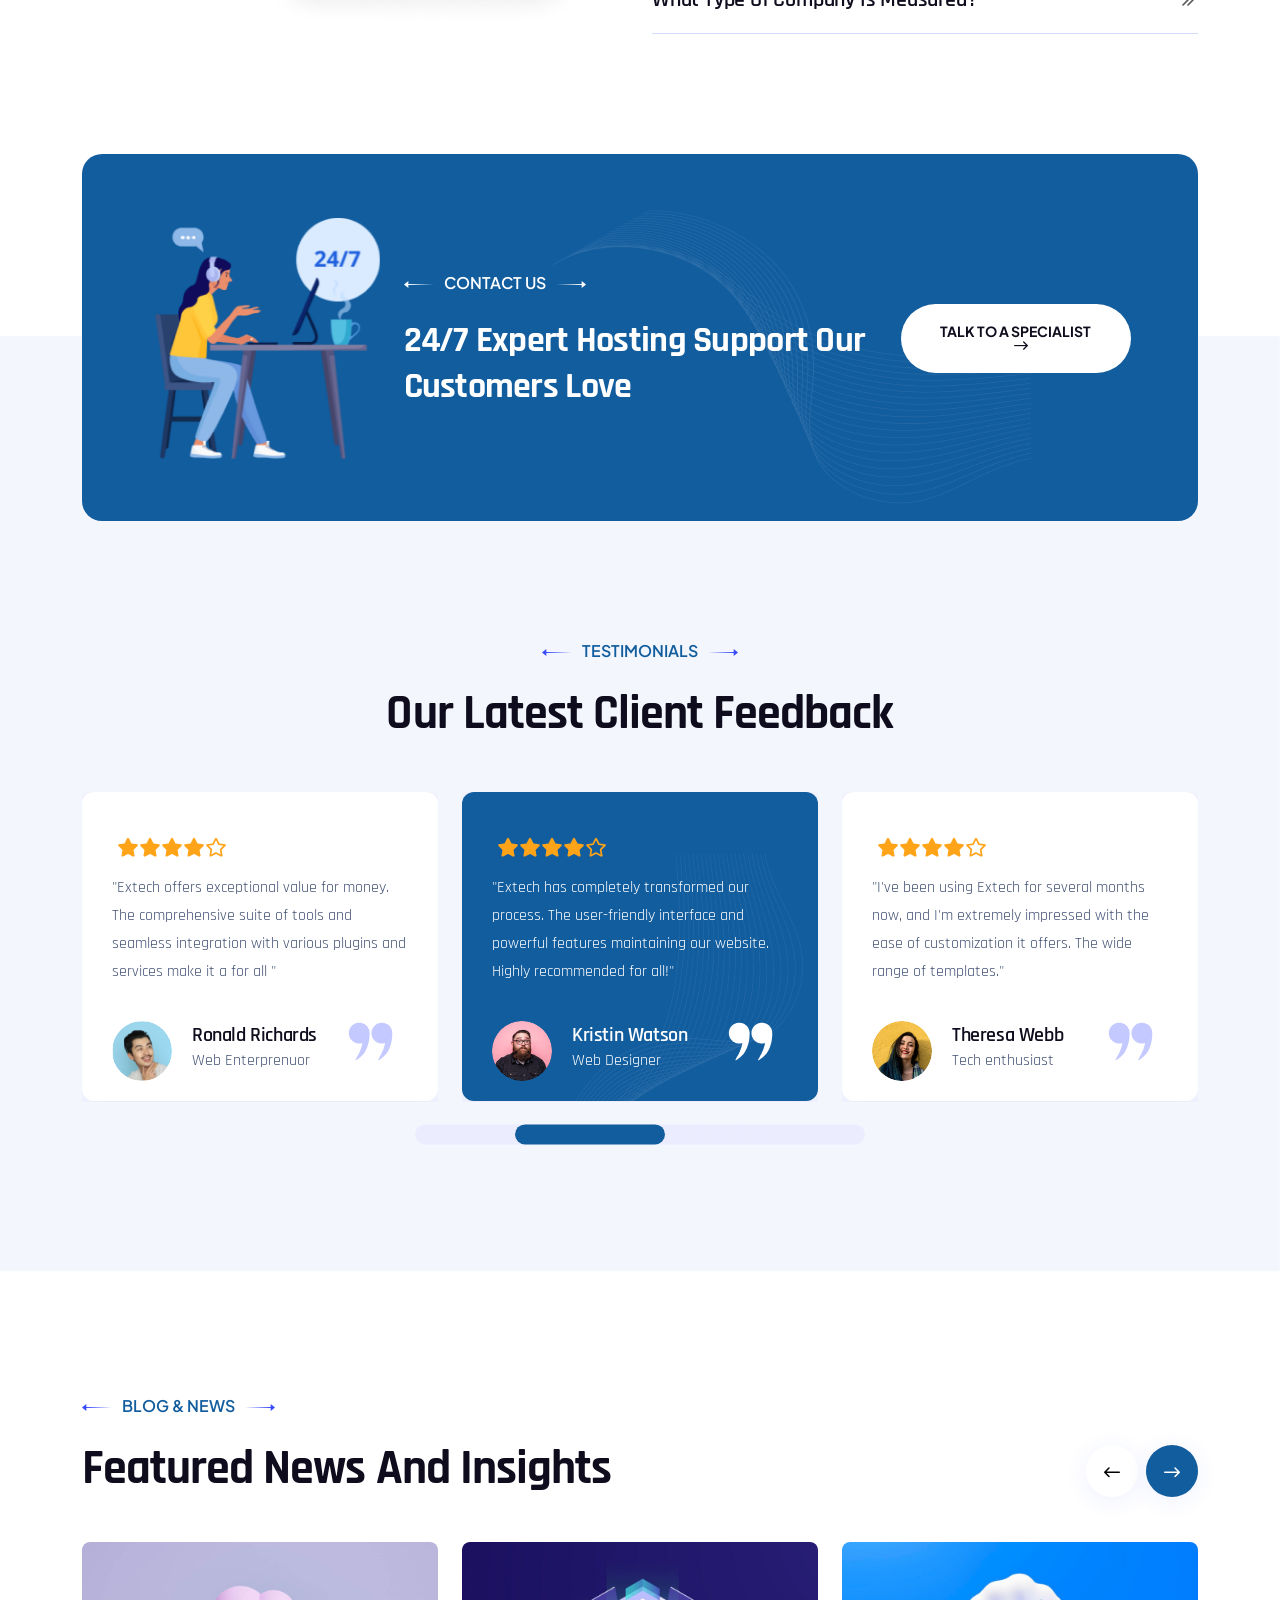
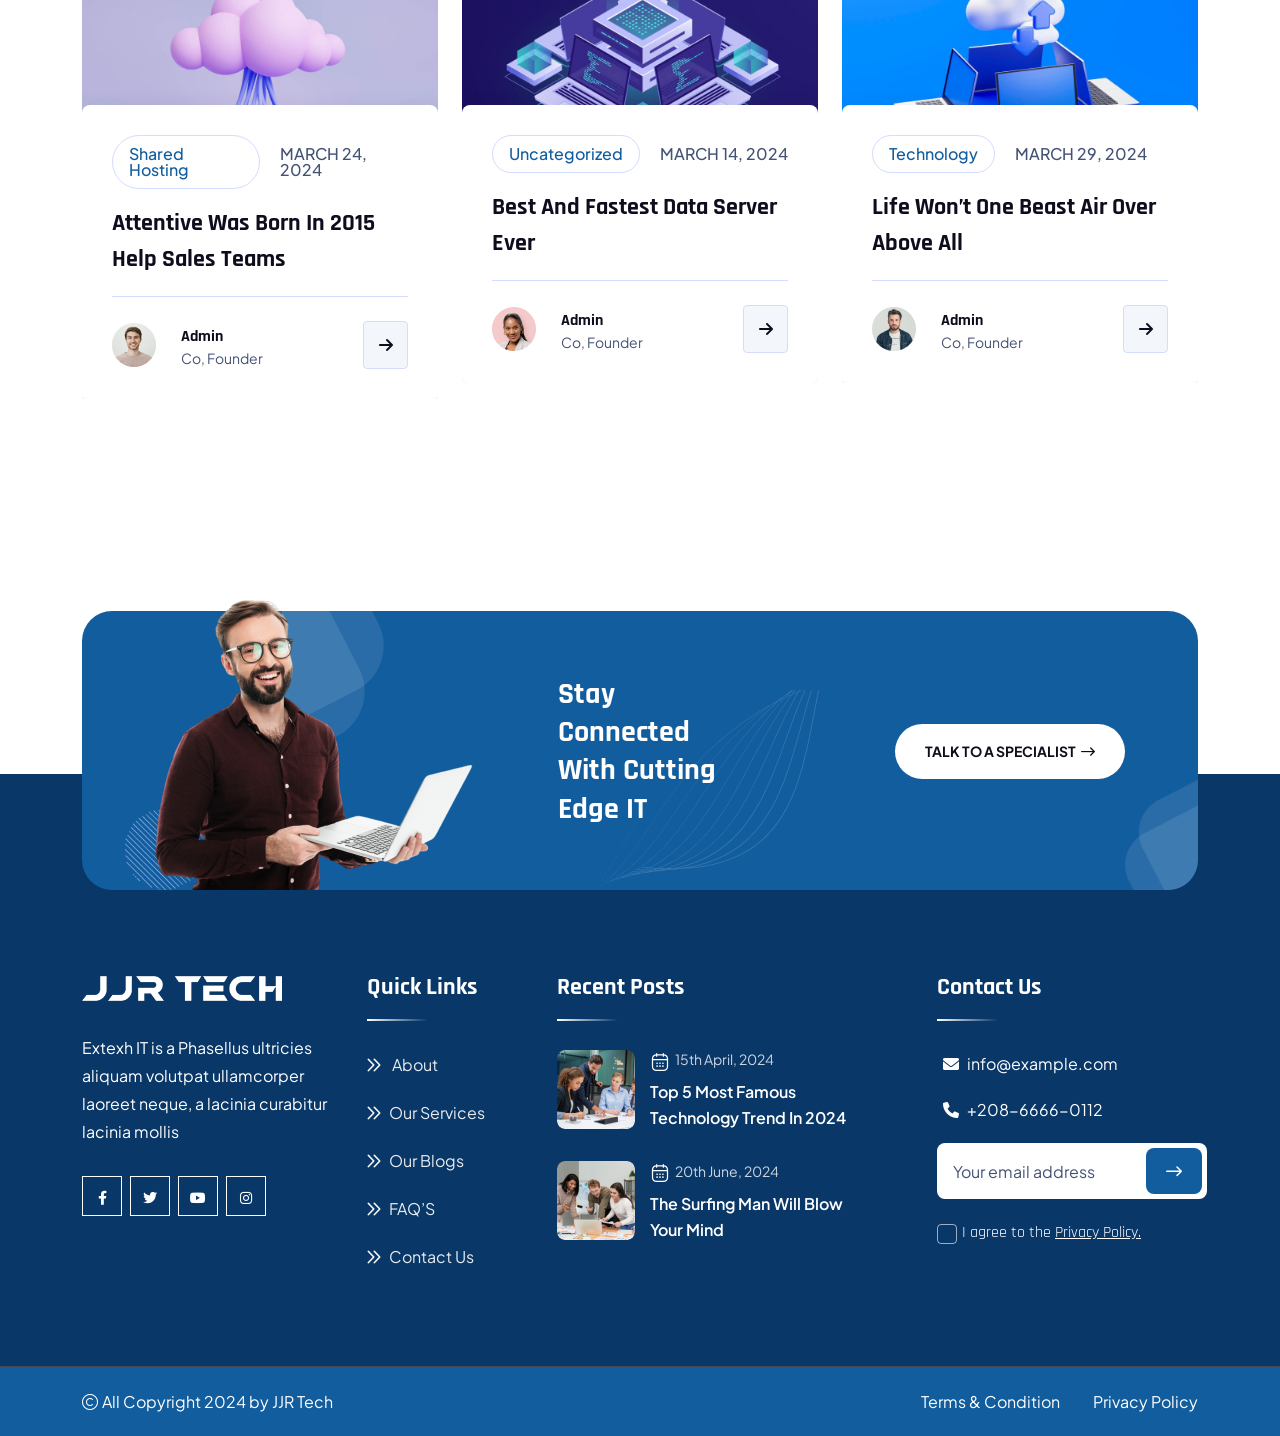
==== commit 315bf38e: "initial commit" ====
--- a/index.html
+++ b/index.html
@@ -31,6 +31,8 @@
    <link rel="stylesheet" href="assets/css/nice-select.css">
    <!--<< Main.css >>-->
    <link rel="stylesheet" href="assets/css/main.css">
+
+   <link rel="stylesheet" href="assets/css/responsive.css">
 </head>
 
 <body>
@@ -195,7 +197,7 @@
             </div>
          </div>
       </div>
-   </header>
+   </header> 
 
    <!-- Search Area Start -->
    <div class="search-wrap">
--- a/assets/css/main.css
+++ b/assets/css/main.css
@@ -8810,6 +8810,7 @@
 @media (max-width: 1199px) {
   .hero-wrapper.style1 {
     background: var(--theme);
+    margin-top: -70px;
   }
 }
 .hero-wrapper.style1 .shape1_2 {
@@ -8880,7 +8881,7 @@
 }
 @media (max-width: 991px) {
   .hero-main-container.style1 {
-    padding: 50px 0 0px;
+    padding: 0px 0 0px;
     margin-top: 0;
   }
 }
@@ -8929,6 +8930,7 @@
 @media (max-width: 1199px) {
   .hero-content.style1 .subtitle {
     padding: 10px;
+    font-size: 14px;
   }
 }
 .hero-content.style1 h1 {
@@ -9083,10 +9085,13 @@
   z-index: 9;
 }
 .hero-thumb.style1 .main-thumb img {
-  position: relative;
+  position: relative; 
   z-index: 9;
 }
 @media (max-width: 1199px) {
+  .hero-thumb.style1 .main-thumb img{
+    display: none;
+  }
   .hero-thumb.style1 .main-thumb {
     margin-bottom: 50px;
     margin-top: 0;
--- a/assets/css/responsive.css
+++ b/assets/css/responsive.css
@@ -0,0 +1,54 @@
+   /* =========================================================
+   JJR TECH - MOBILE HEADER FOUC FIX
+   ========================================================= */
+
+/* Desktop */
+@media (min-width: 1200px) {
+
+    .header-middle {
+        display: block;
+    }
+
+    .header__hamburger {
+        display: none !important;
+    }
+
+}
+
+
+/* Tablet + Mobile */
+@media (max-width: 1199px) {
+
+    /* Never allow desktop navigation to flash on mobile */
+    .header-middle {
+        display: none !important;
+    }
+
+    /* Hide desktop Get A Quote button */
+    .header-button {
+        display: none !important;
+    }
+
+    /* Always show mobile hamburger immediately */
+    .header__hamburger {
+        display: block !important;
+        visibility: visible !important;
+        opacity: 1 !important;
+    }
+
+    /* Keep hamburger icon stable */
+    .header__hamburger .sidebar__toggle {
+        display: flex;
+        align-items: center;
+        justify-content: center;
+        width: 42px;
+        height: 42px;
+        cursor: pointer;
+    }
+
+    .header__hamburger .sidebar__toggle i {
+        font-size: 24px;
+        line-height: 1;
+    }
+
+}
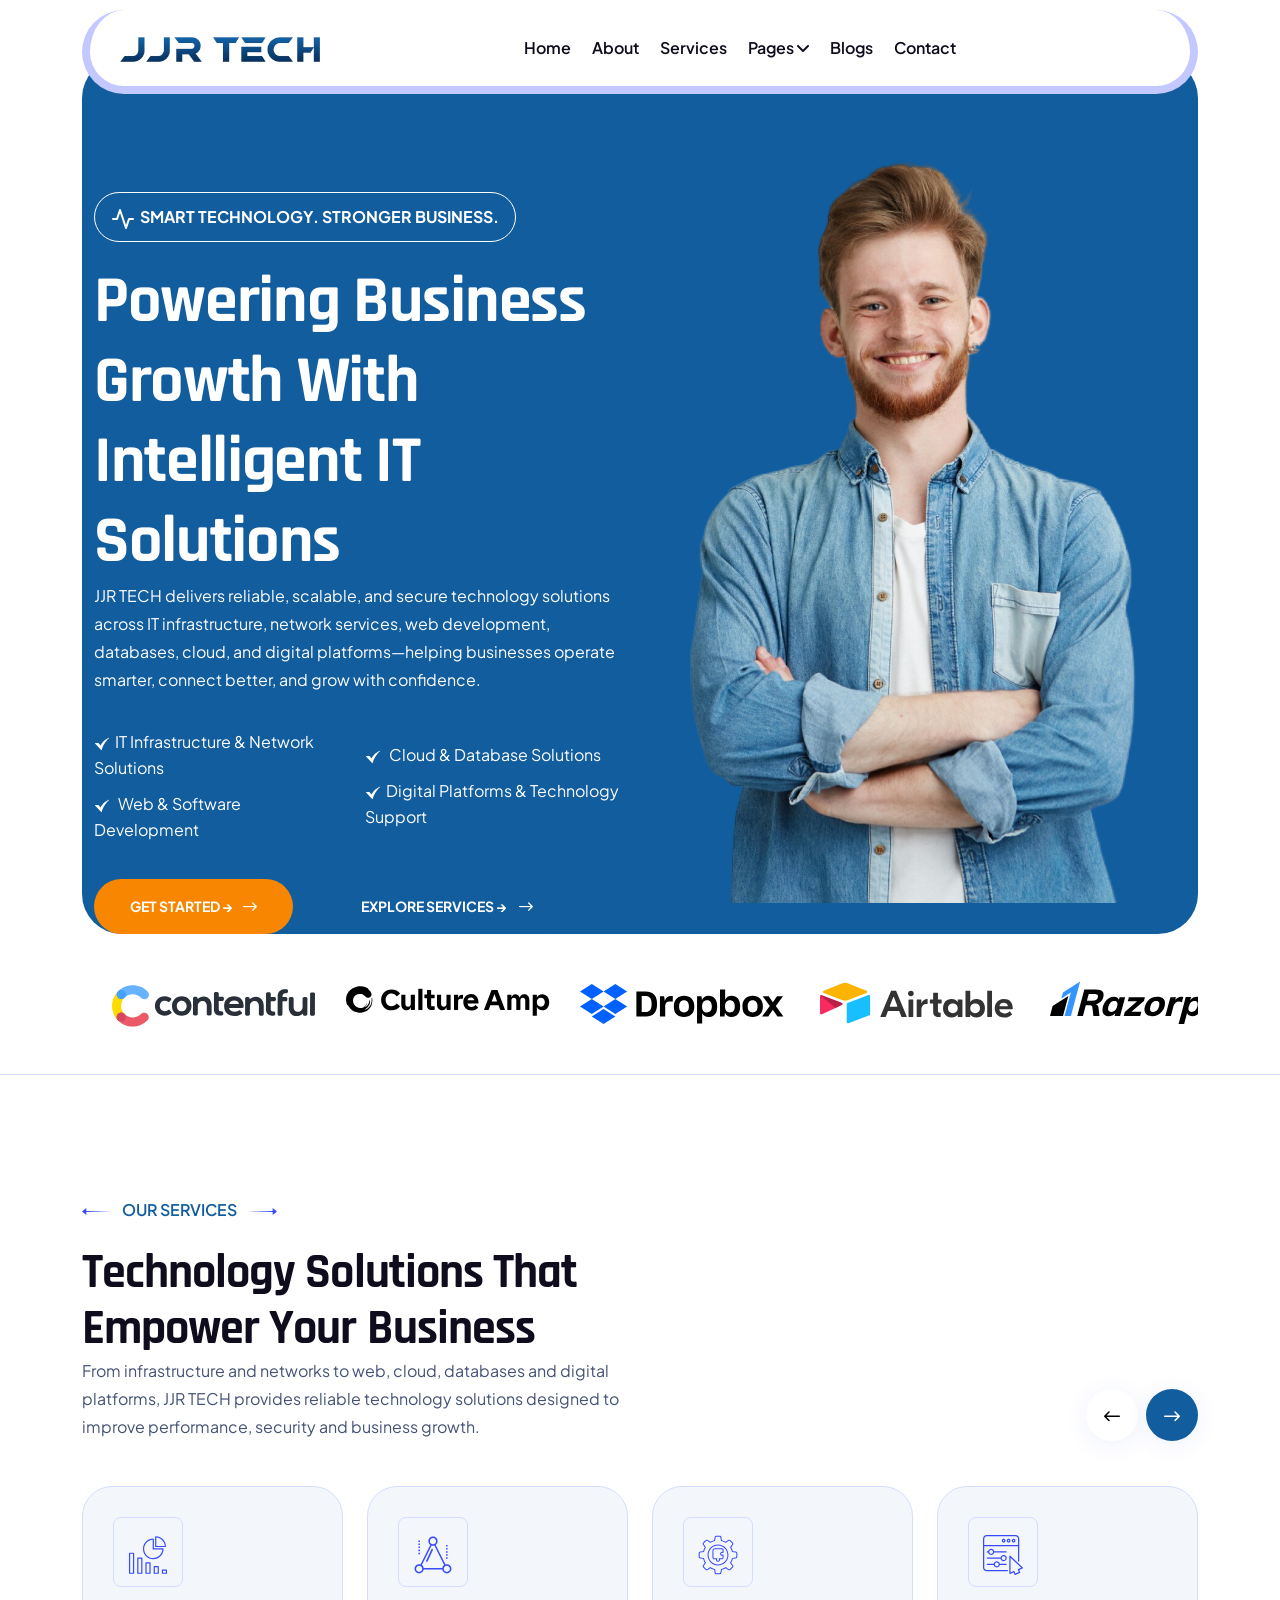
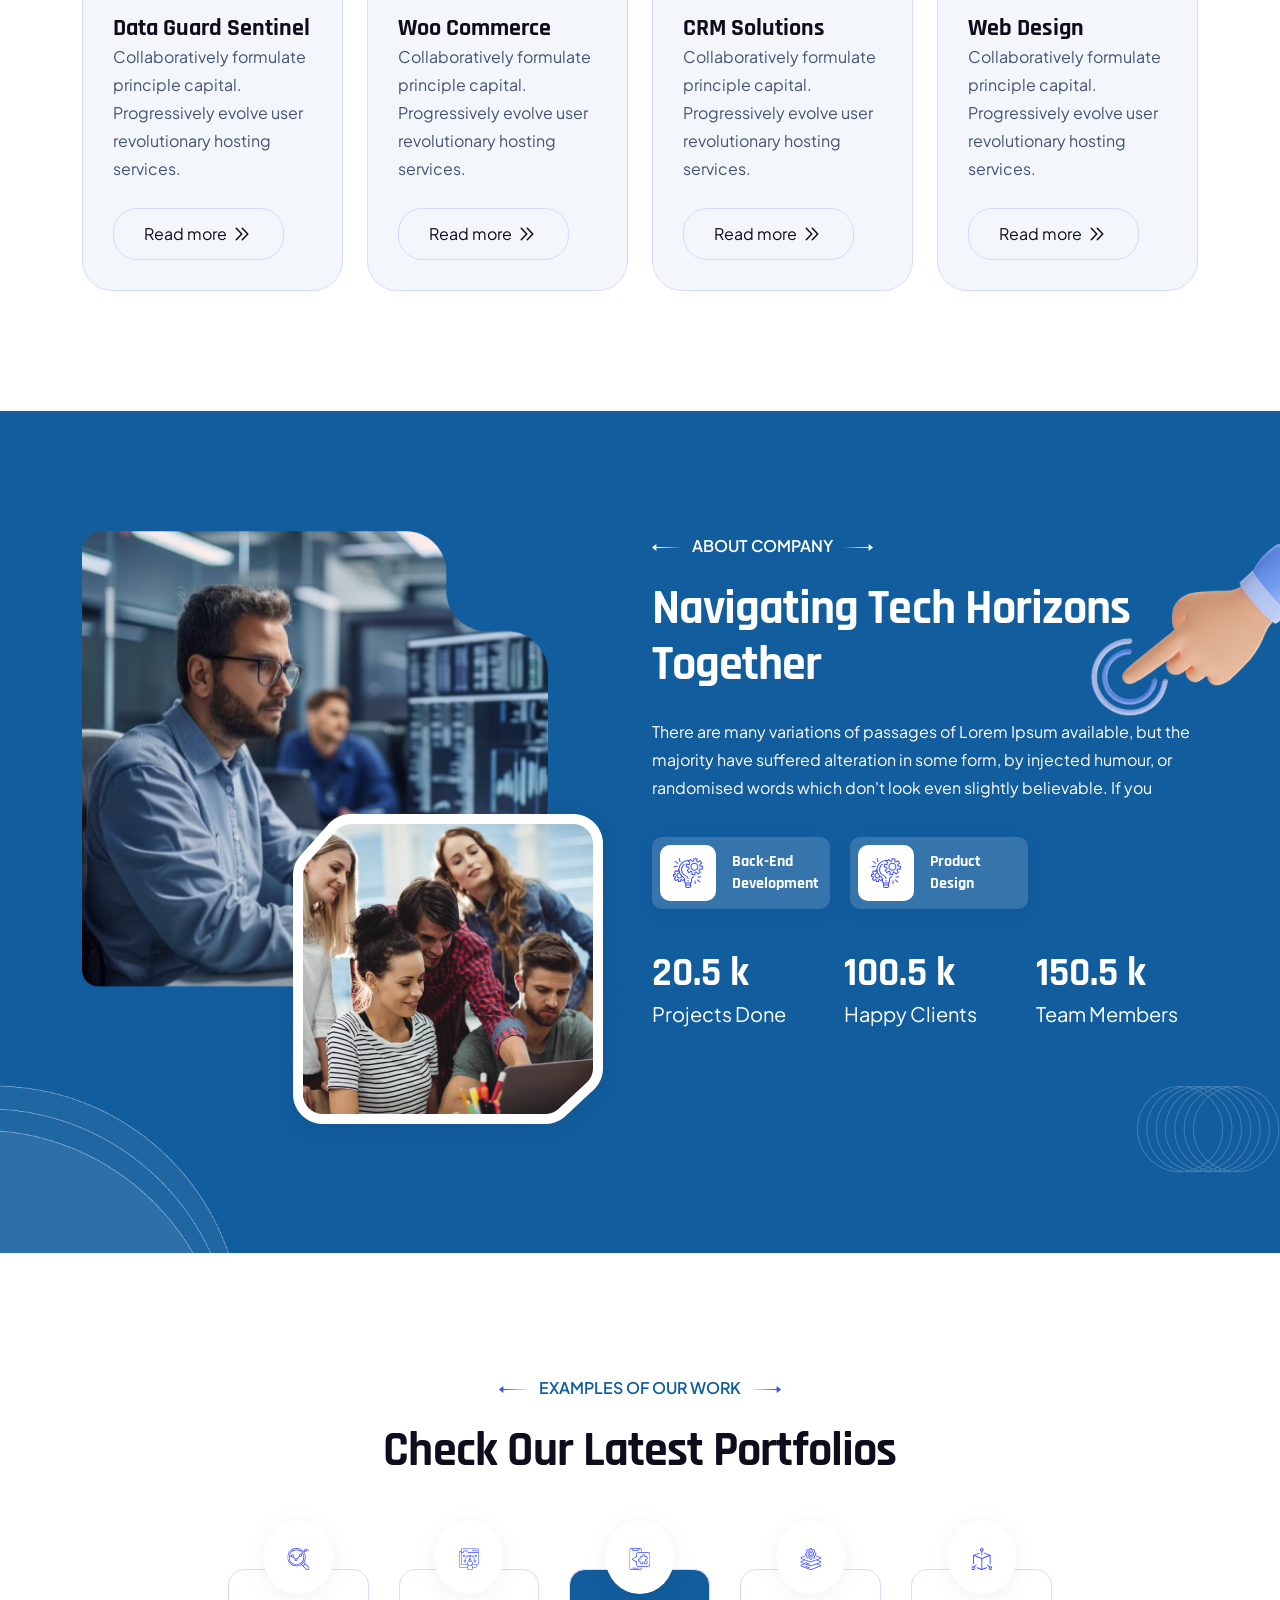
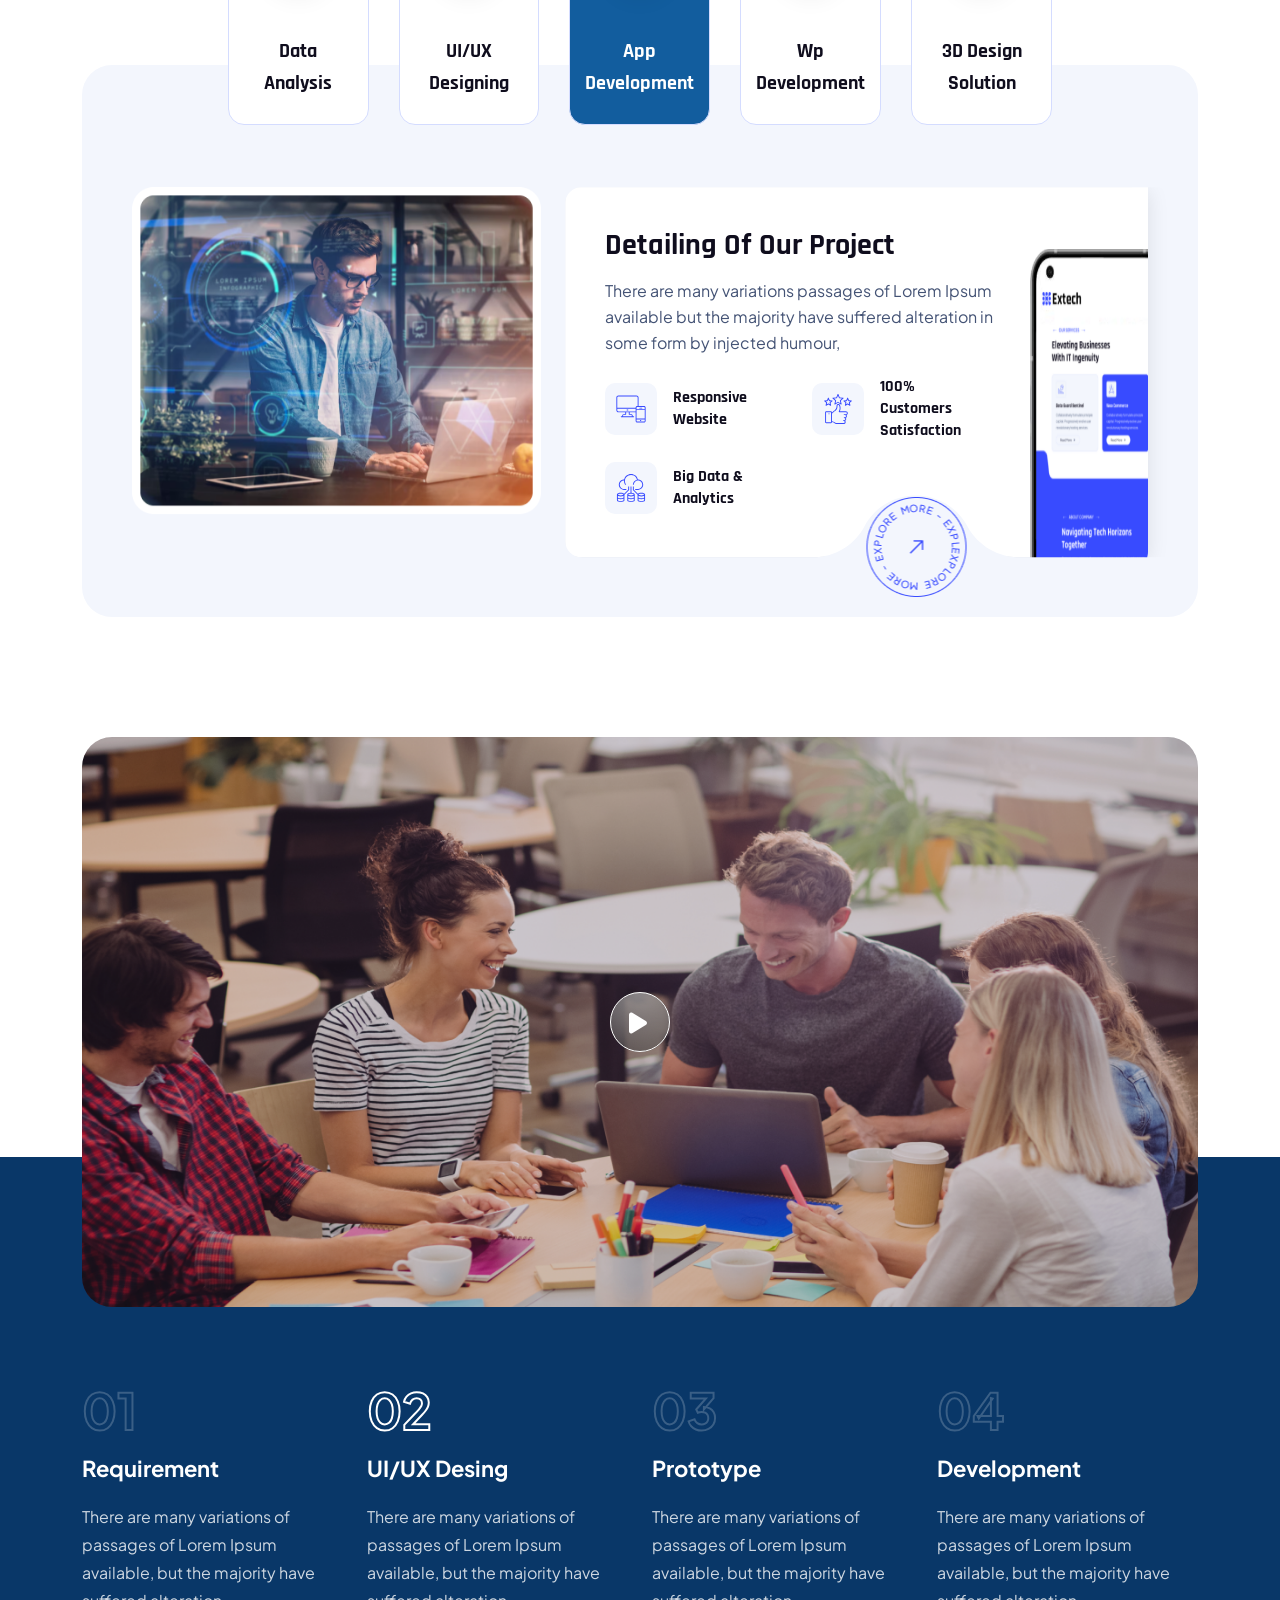
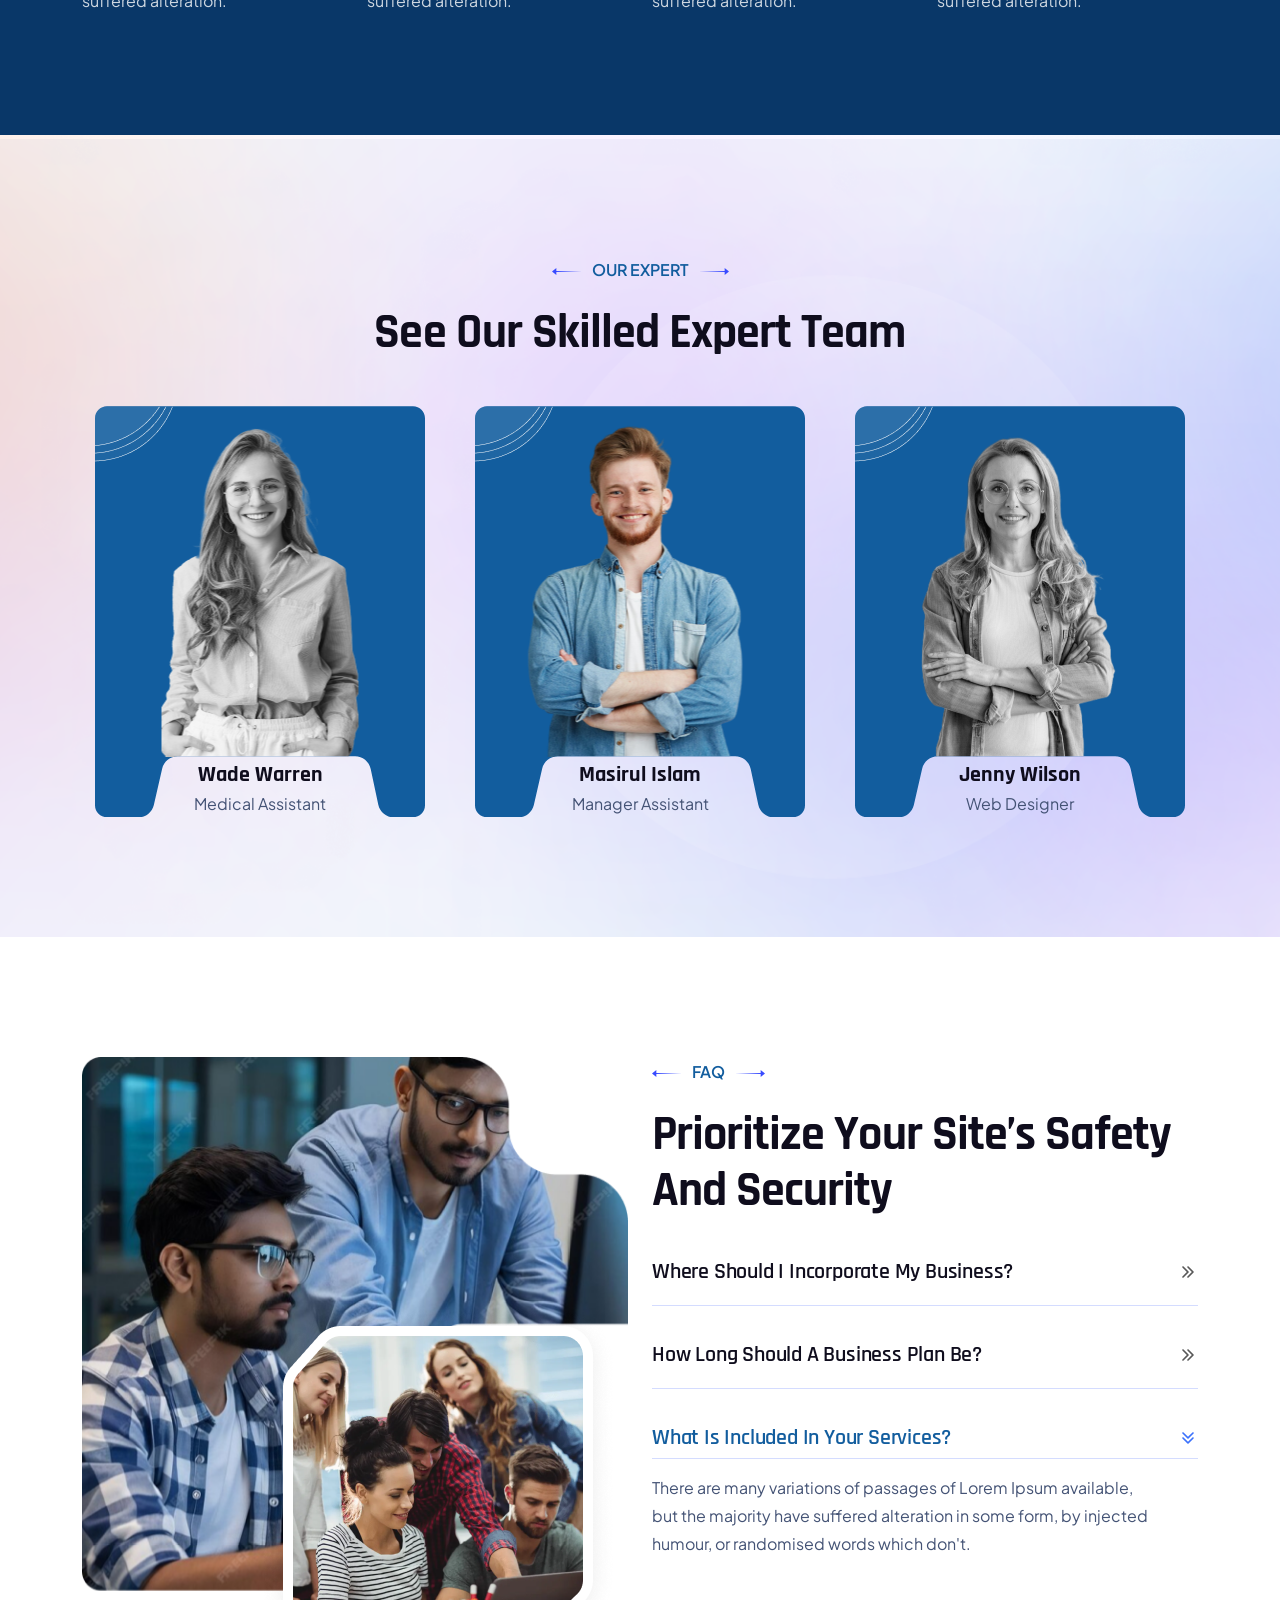
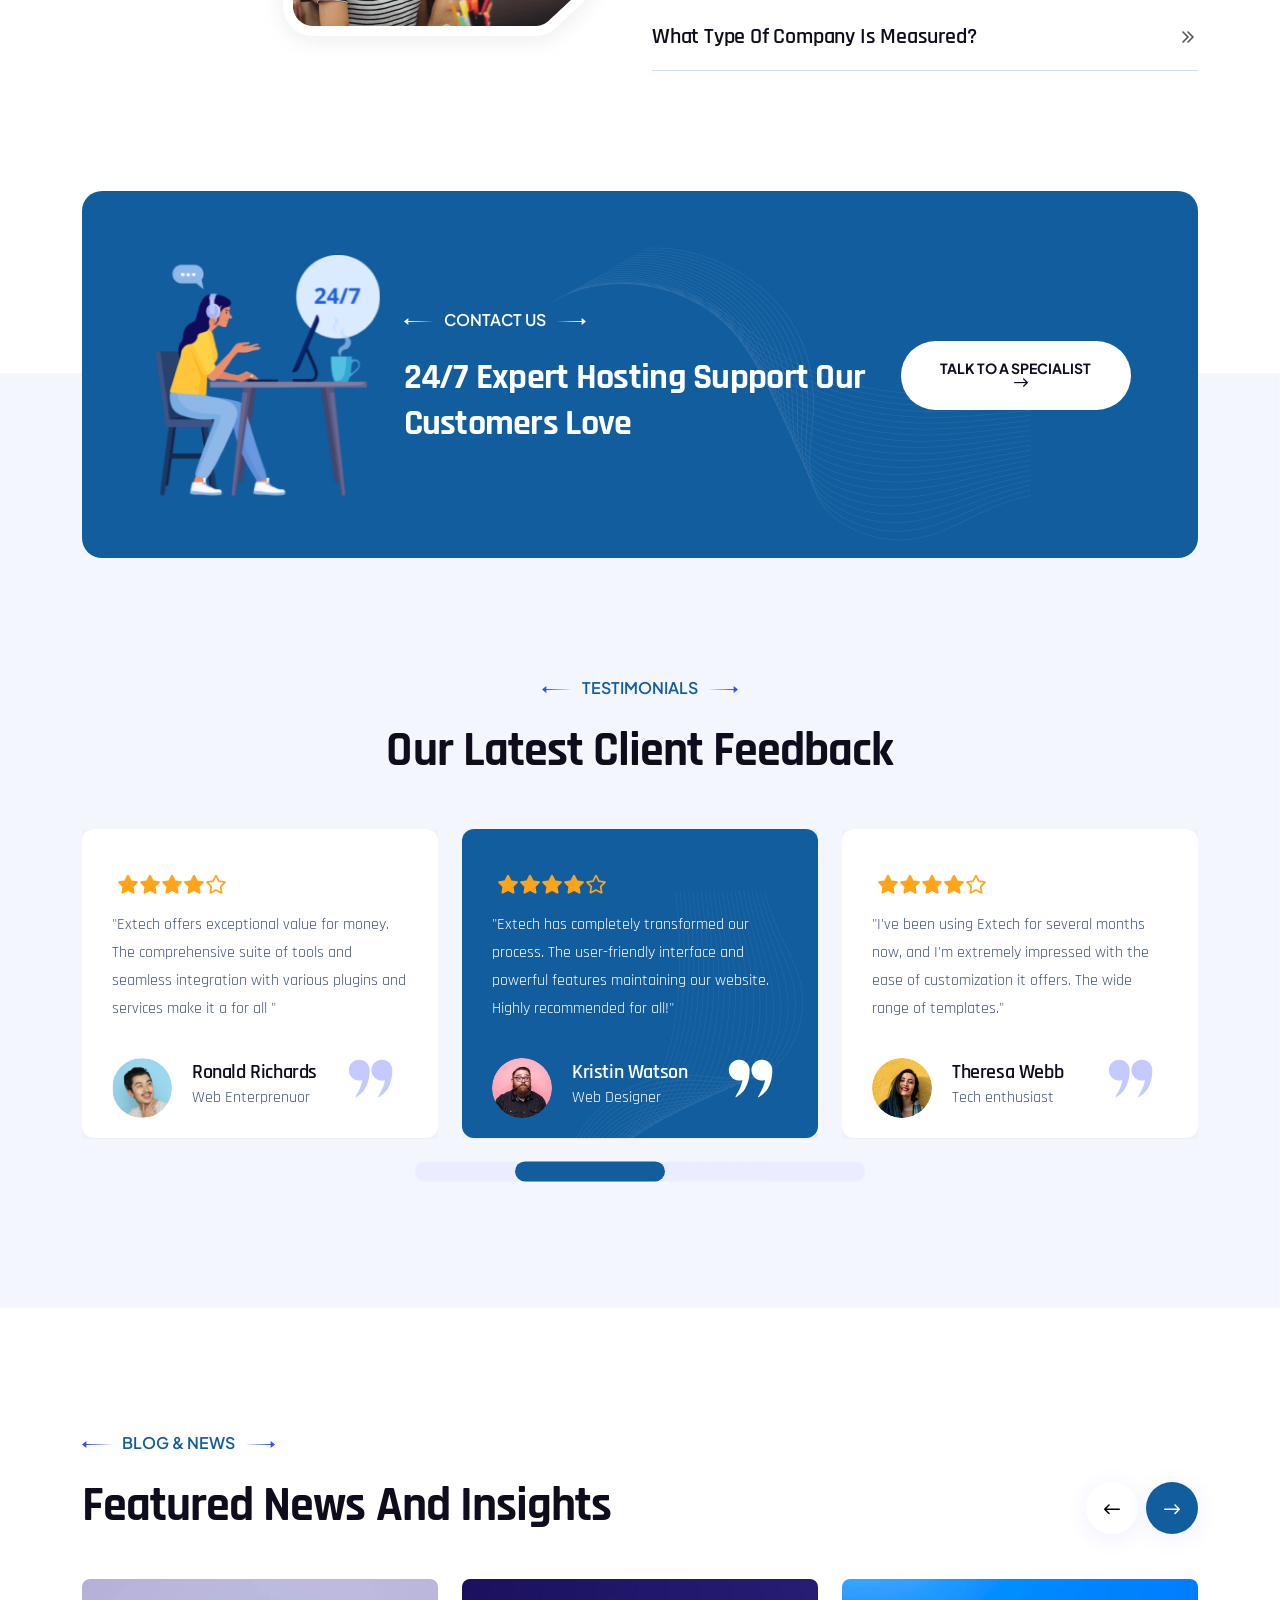
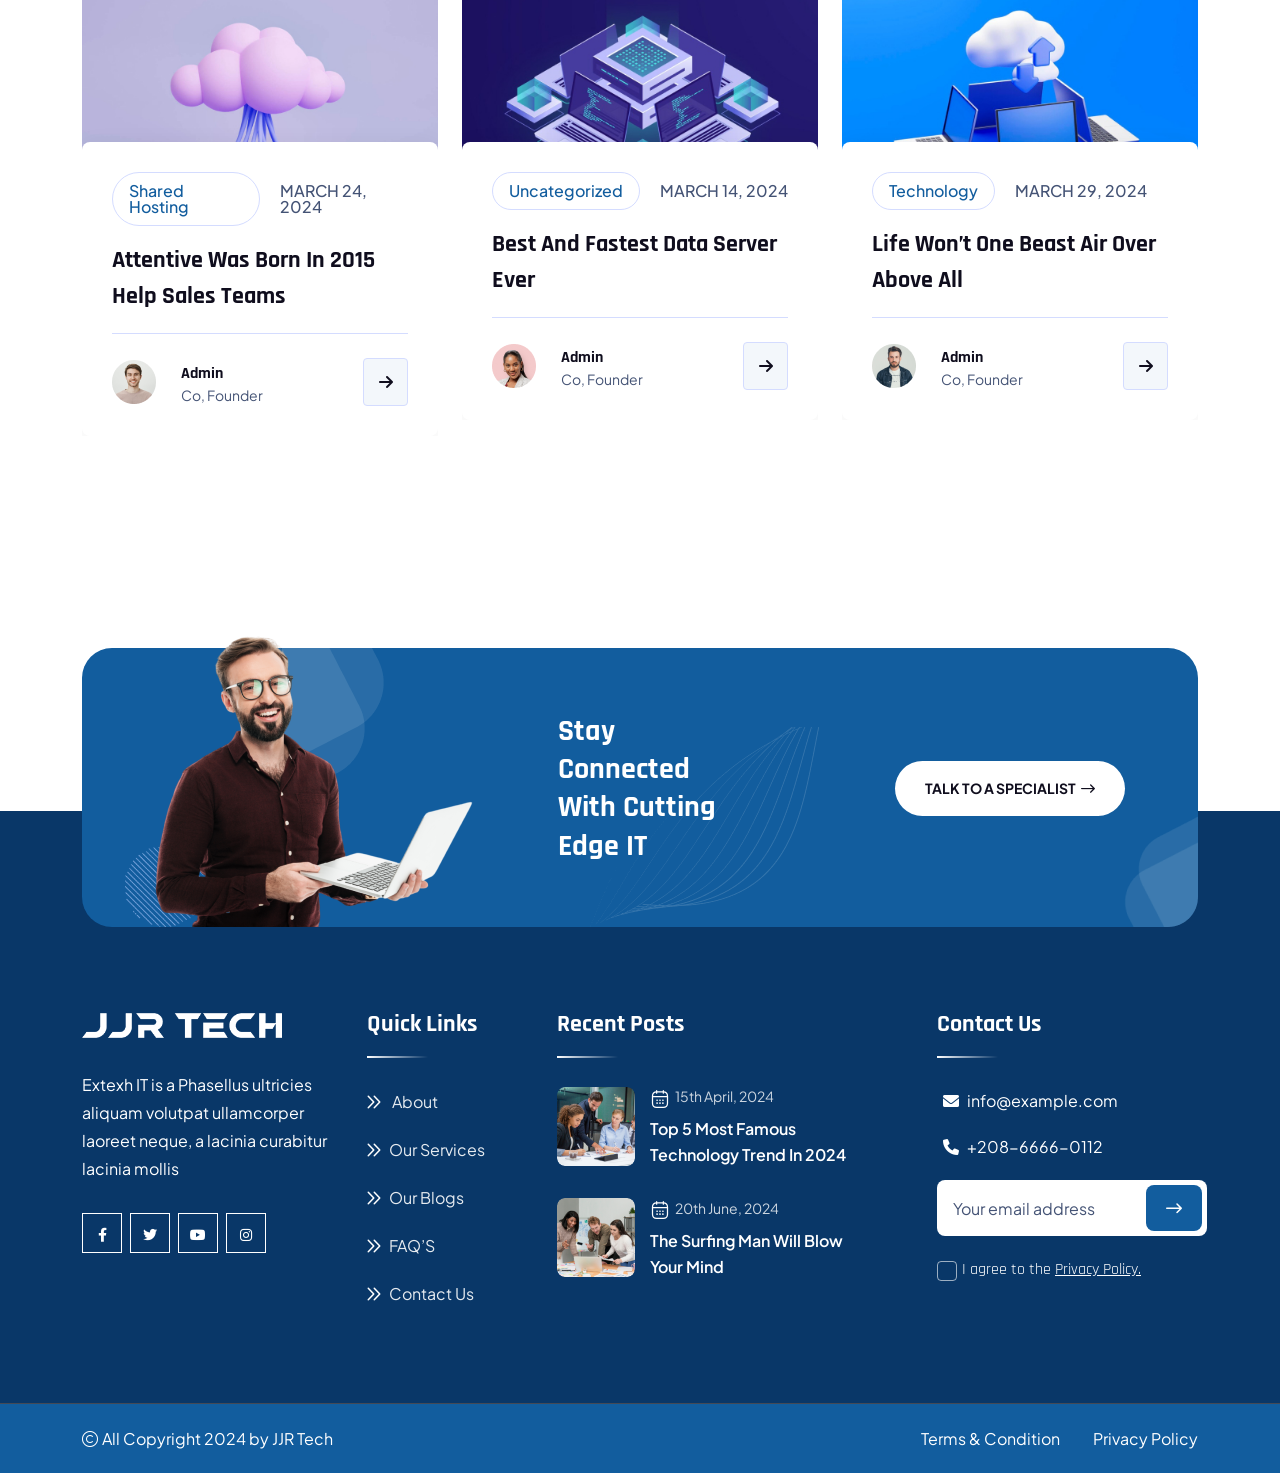
==== commit ff537c05: "inbitial commit" ====
--- a/index.html
+++ b/index.html
@@ -229,66 +229,29 @@
                   <div class="row d-flex align-items-center align-items-xl-start">
                      <div class="col-xl-6 order-2 order-xl-1">
                         <div class="hero-content style1">
-                           <h6 class="subtitle"> <img src="assets/img/icon/subtitleIcon1_1.svg" alt="icon"> Everything
-                              You
-                              Need to Create a Website</h6>
-                           <h1>Business Innovation With IT Services expertise</h1>
+                           <h6 class="subtitle"> <img src="assets/img/icon/subtitleIcon1_1.svg" alt="icon">SMART TECHNOLOGY. STRONGER BUSINESS.</h6>
+                           <h1>Powering Business Growth With Intelligent IT Solutions</h1>
+                           <p class="text-white">JJR TECH delivers reliable, scalable, and secure technology solutions across IT infrastructure, network services, web development, databases, cloud, and digital platforms—helping businesses operate smarter, connect better, and grow with confidence.</p>
 
                            <div class="checklist-wrapper style3">
                               <ul class="checklist style3">
-                                 <li><img src="assets/img/icon/checkmarkIcon2.svg" alt="icon"> Deployment and Support
+                                 <li><img src="assets/img/icon/checkmarkIcon2.svg" alt="icon">IT Infrastructure & Network Solutions
                                  </li>
-                                 <li><img src="assets/img/icon/checkmarkIcon2.svg" alt="icon"> Discovery and Analysis
+                                 <li><img src="assets/img/icon/checkmarkIcon2.svg" alt="icon"> Web & Software Development
                                  </li>
                               </ul>
                               <ul class="checklist style3">
-                                 <li><img src="assets/img/icon/checkmarkIcon2.svg" alt="icon"> Flexibility and
-                                    Adaptability</li>
-                                 <li><img src="assets/img/icon/checkmarkIcon2.svg" alt="icon"> Competitive Advantage
-                                 </li>
+                                 <li><img src="assets/img/icon/checkmarkIcon2.svg" alt="icon"> Cloud & Database Solutions</li>
+                                 <li><img src="assets/img/icon/checkmarkIcon2.svg" alt="icon">Digital Platforms & Technology Support</li>
                               </ul>
                            </div>
                            <div class="contact-meta">
                               <div class="btn-wrapper">
-                                 <a href="contact.html" class="gt-btn style4">get Started <i
-                                       class="fa-sharp fa-regular fa-arrow-right-long"></i></a>
-                              </div>
-                           </div>
-
-
-                           <div class="fancy-box-wrapper style5  wow fadeInUp" data-wow-delay=".9s">
-                              <div class="fancy-box style5">
-                                 <div class="title"><img src="assets/img/icon/starIcon1_1.svg" alt="icon"> Trustipilot
-                                 </div>
-                                 <div class="item-wrap">
-                                    <div class="item">
-                                       <img src="assets/img/shape/profileShape1_1.png" alt="shape">
-                                    </div>
-                                    <div class="item">
-                                       <div class="star-wrapper">
-                                          <img src="assets/img/icon/starIcon1_2.svg" alt="icon">
-                                          <img src="assets/img/icon/starIcon1_2.svg" alt="icon">
-                                          <img src="assets/img/icon/starIcon1_2.svg" alt="icon">
-                                       </div>
-                                       <h6>450+ reviews</h6>
-                                    </div>
-                                 </div>
-                              </div>
-                              <div class="fancy-box style5 border-0">
-                                 <div class="title"> Google</div>
-                                 <div class="item-wrap">
-                                    <div class="item">
-                                       <img src="assets/img/shape/profileShape1_1.png" alt="shape">
-                                    </div>
-                                    <div class="item">
-                                       <div class="star-wrapper">
-                                          <img src="assets/img/icon/starIcon1_2.svg" alt="icon">
-                                          <img src="assets/img/icon/starIcon1_2.svg" alt="icon">
-                                          <img src="assets/img/icon/starIcon1_2.svg" alt="icon">
-                                       </div>
-                                       <h6>450+ reviews</h6>
-                                    </div>
-                                 </div>
+                                 <a href="contact.html" class="gt-btn style4">Get Started →<i class="fa-sharp fa-regular fa-arrow-right-long"></i></a>
+                              </div>
+
+                              <div class="btn-wrapper">
+                                 <a href="contact.html" class="gt-btn style1">Explore Services → <i class="fa-sharp fa-regular fa-arrow-right-long"></i></a>
                               </div>
                            </div>
                         </div>
@@ -386,7 +349,8 @@
                <div class="section-title">
                   <div class="subtitle"> <img src="assets/img/icon/arrowLeft.svg" alt="icon"> <span> Our Services
                      </span><img src="assets/img/icon/arrowRight.svg" alt="icon"></div>
-                  <h2 class="title">Elevating Businesses with IT Ingenuity</h2>
+                  <h2 class="title">Technology Solutions That Empower Your Business</h2>
+                  <p>From infrastructure and networks to web, cloud, databases and digital platforms, JJR TECH provides reliable technology solutions designed to improve performance, security and business growth.</p>
                </div>
                <div class="arrow-btn text-end wow fadeInUp" data-wow-delay=".9s">
                   <button data-slider-prev="#serviceSliderOne" class="slider-arrow style1"><i
@@ -398,9 +362,11 @@
 
             <div class="row">
                <div class="slider-area serviceSliderOne">
+
                   <div class="swiper gt-slider" id="serviceSliderOne"
                      data-slider-options='{"loop": true, "breakpoints":{"0":{"slidesPerView":1},"576":{"slidesPerView":2,"centeredSlides":true},"768":{"slidesPerView":2},"992":{"slidesPerView":3},"1200":{"slidesPerView":4}}}'>
                      <div class="swiper-wrapper">
+
                         <div class="swiper-slide">
                            <div class="service-card style1">
                               <div class="icon">
@@ -415,6 +381,7 @@
                               </div>
                            </div>
                         </div>
+
                         <div class="swiper-slide">
                            <div class="service-card style1">
                               <div class="icon">
@@ -429,6 +396,7 @@
                               </div>
                            </div>
                         </div>
+
                         <div class="swiper-slide">
                            <div class="service-card style1">
                               <div class="icon">
@@ -443,6 +411,7 @@
                               </div>
                            </div>
                         </div>
+
                         <div class="swiper-slide">
                            <div class="service-card style1">
                               <div class="icon">
@@ -457,6 +426,7 @@
                               </div>
                            </div>
                         </div>
+
                         <div class="swiper-slide">
                            <div class="service-card style1">
                               <div class="icon">
@@ -471,6 +441,7 @@
                               </div>
                            </div>
                         </div>
+
                         <div class="swiper-slide">
                            <div class="service-card style1">
                               <div class="icon">
@@ -485,6 +456,7 @@
                               </div>
                            </div>
                         </div>
+
                         <div class="swiper-slide">
                            <div class="service-card style1">
                               <div class="icon">
@@ -499,6 +471,7 @@
                               </div>
                            </div>
                         </div>
+
                         <div class="swiper-slide">
                            <div class="service-card style1">
                               <div class="icon">
@@ -514,9 +487,12 @@
                            </div>
                         </div>
                      </div>
-                  </div>
-               </div>
-            </div>
+
+                  </div>
+
+               </div>
+            </div>
+
          </div>
       </div>
    </section>
@@ -528,9 +504,12 @@
          <div class="shape2"><img src="assets/img/shape/aboutShape1_2.png" alt="shape"></div>
          <div class="shape3"><img src="assets/img/shape/aboutShape1_3.png" alt="shape"></div>
          <div class="container">
+
             <div class="row gy-5 gx-70">
+
                <div class="col-xl-6">
                   <div class="about-thumb">
+
                      <div class="thumb1">
                         <img class="img-custom-anim-left wow fadeInUp" data-wow-delay=".5s"
                            src="assets/img/about/aboutThumb1_1.png" alt="thumb">
@@ -543,12 +522,15 @@
                            </clipPath>
                         </svg>
                      </div>
+
                      <div class="thumb2">
                         <img class="img-custom-anim-top wow fadeInUp" data-wow-delay=".8s"
                            src="assets/img/about/aboutThumb1_2.png" alt="thumb">
                      </div>
-                  </div>
-               </div>
+
+                  </div>
+               </div>
+
                <div class="col-xl-6">
                   <div class="about-content">
                      <div class="section-title mxw-560">
@@ -602,7 +584,9 @@
                      </div>
                   </div>
                </div>
-            </div>
+
+            </div>
+            
          </div>
       </div>
    </section>
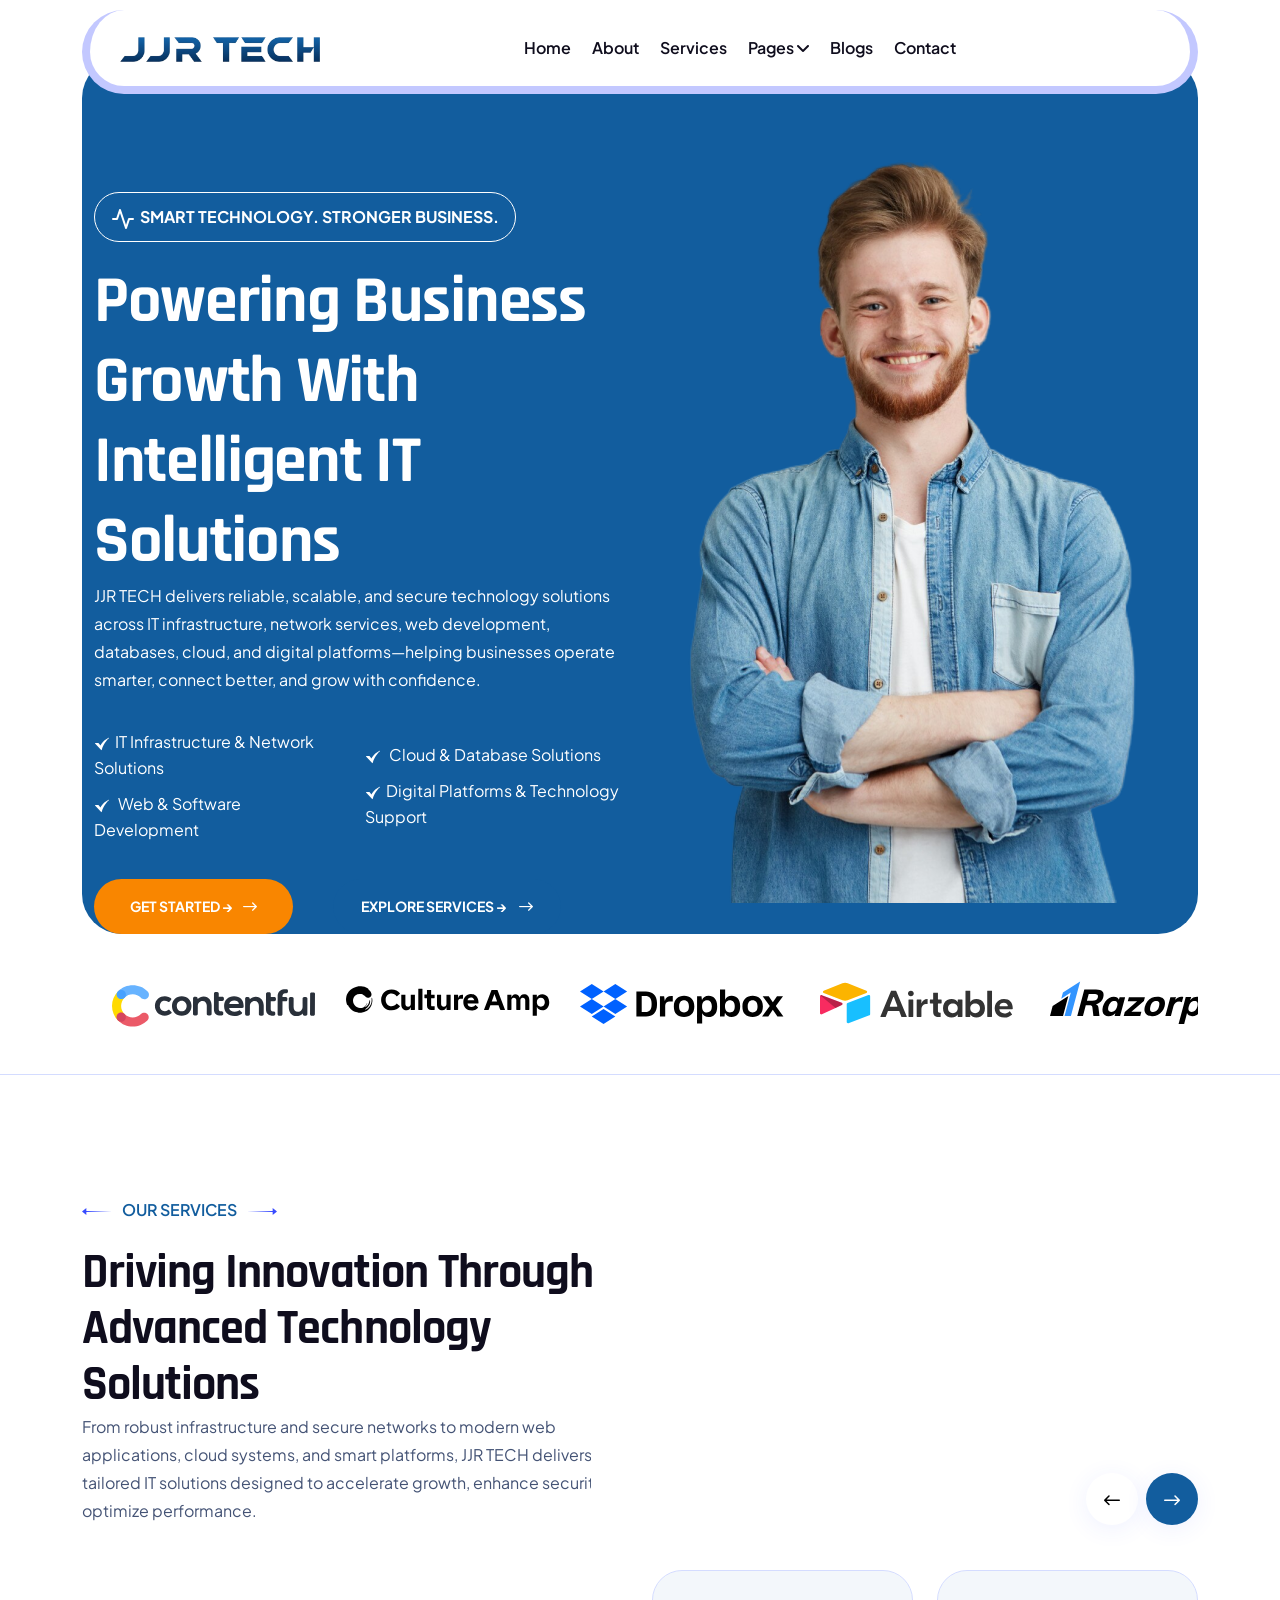
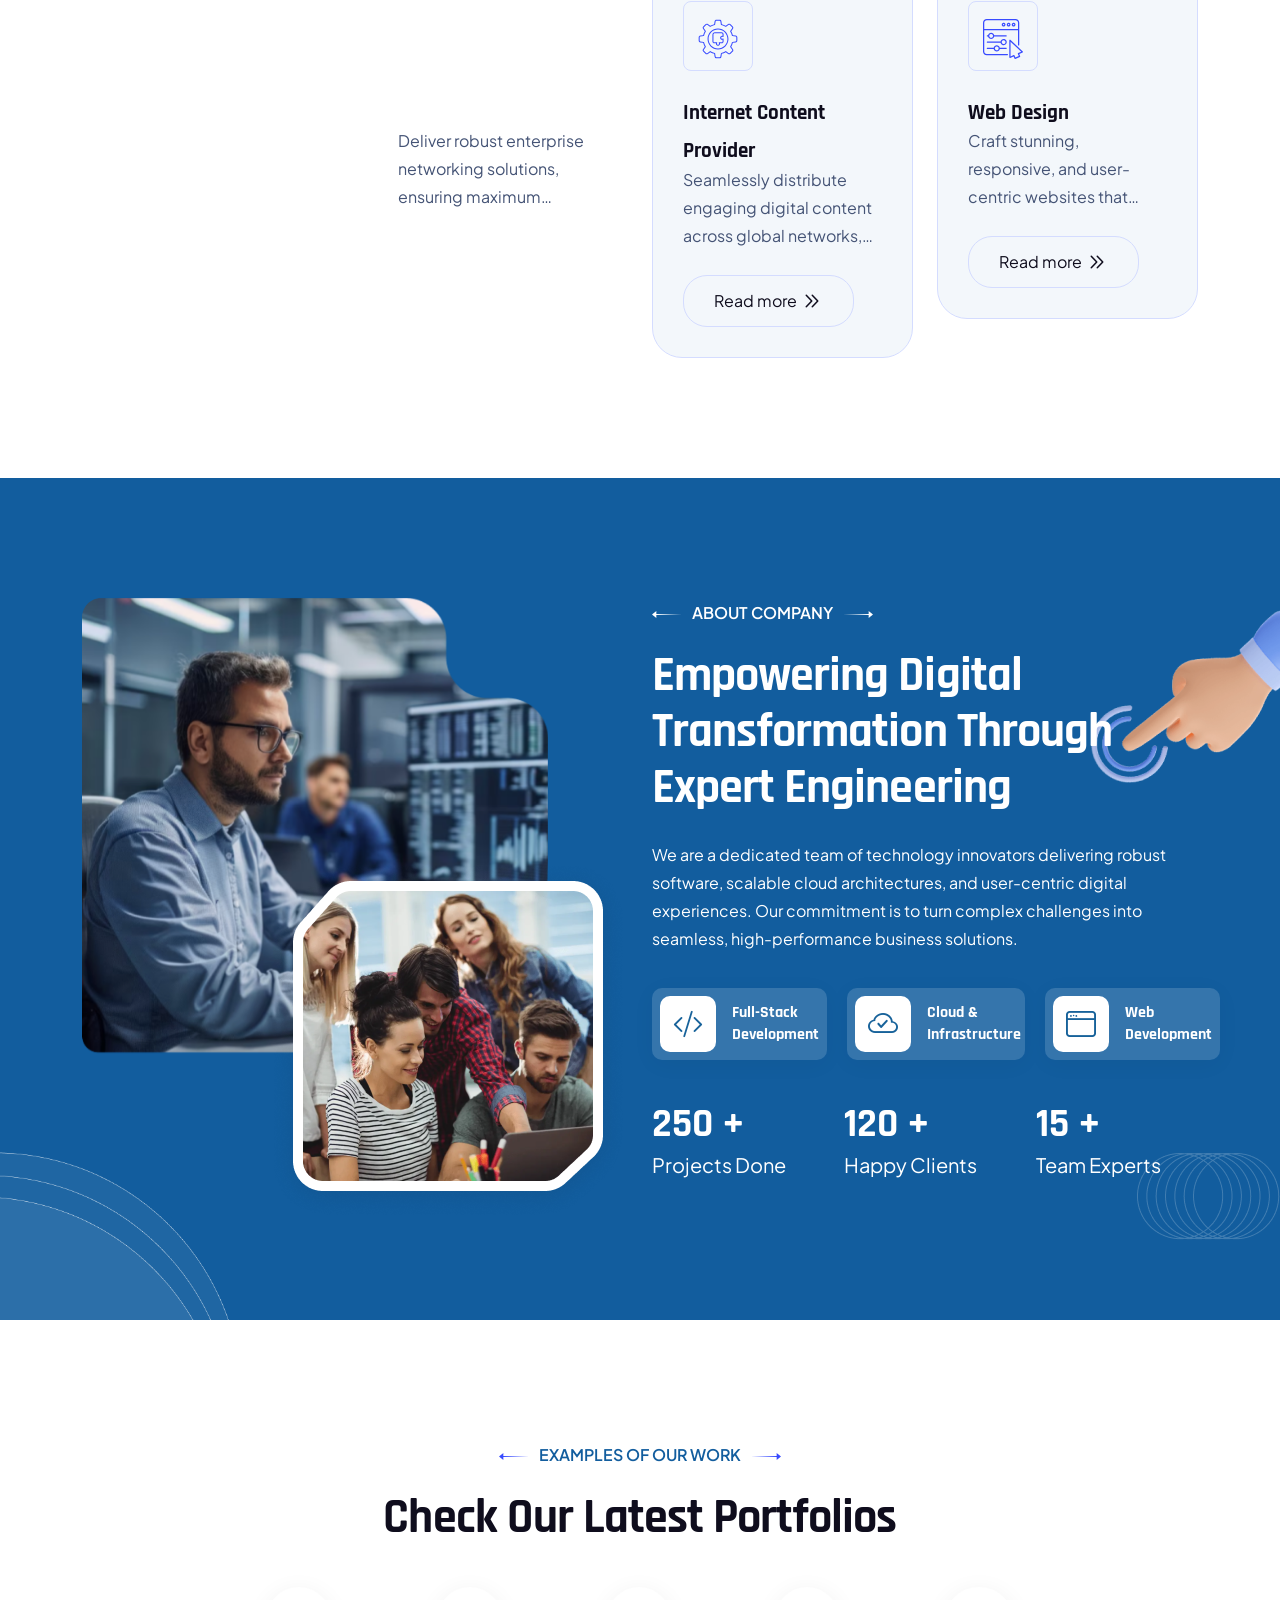
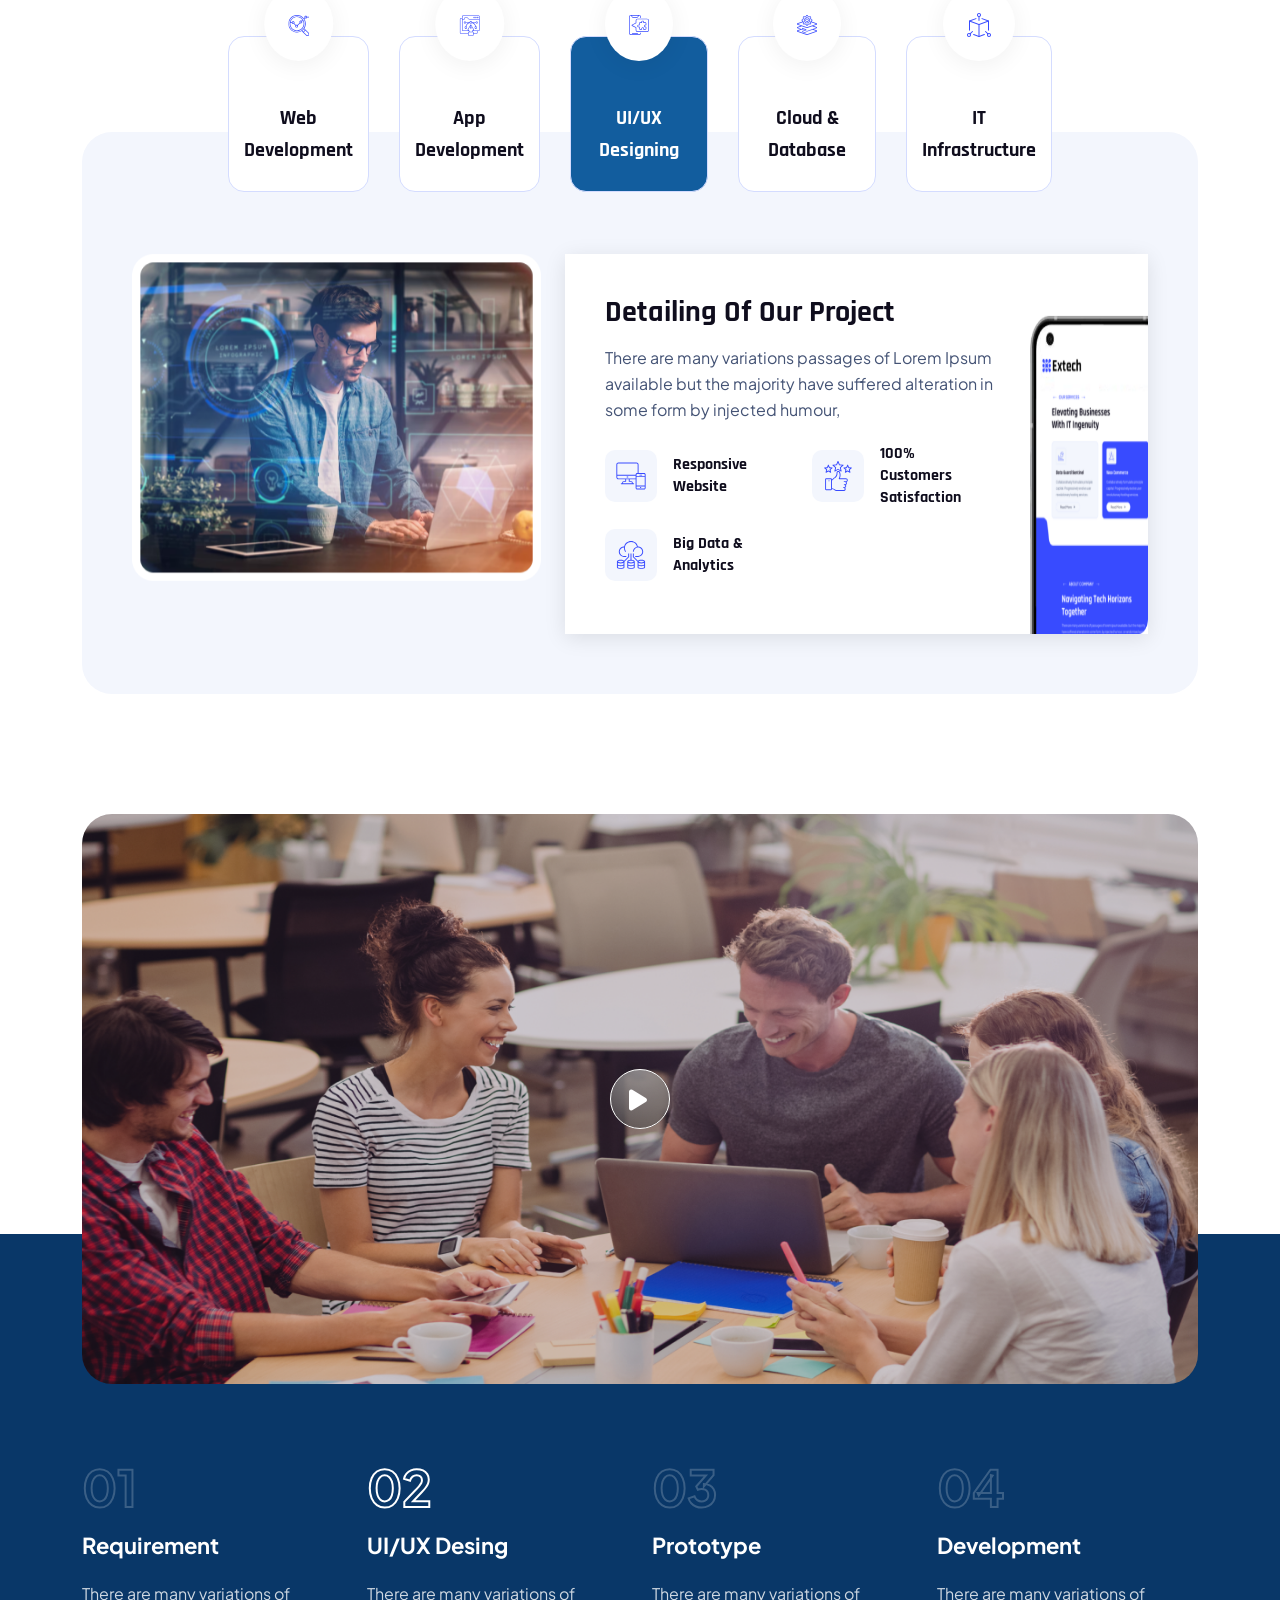
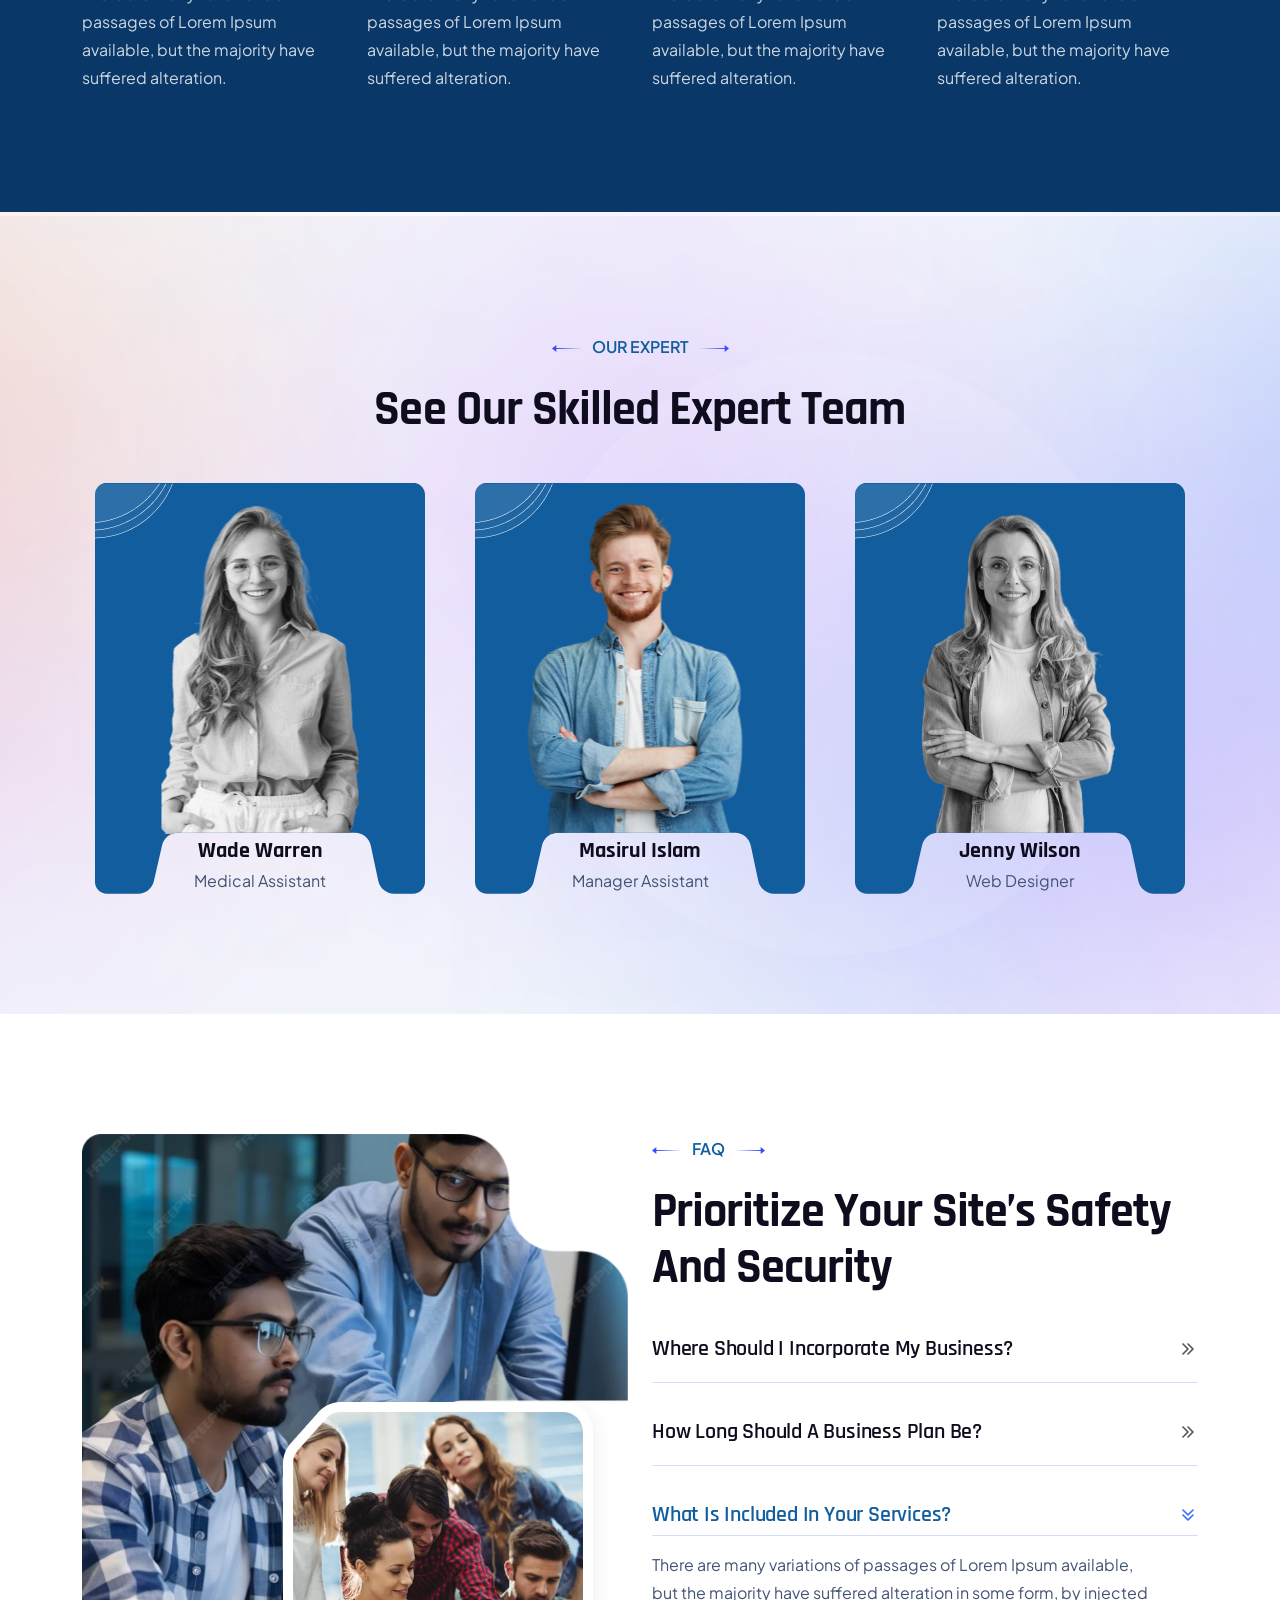
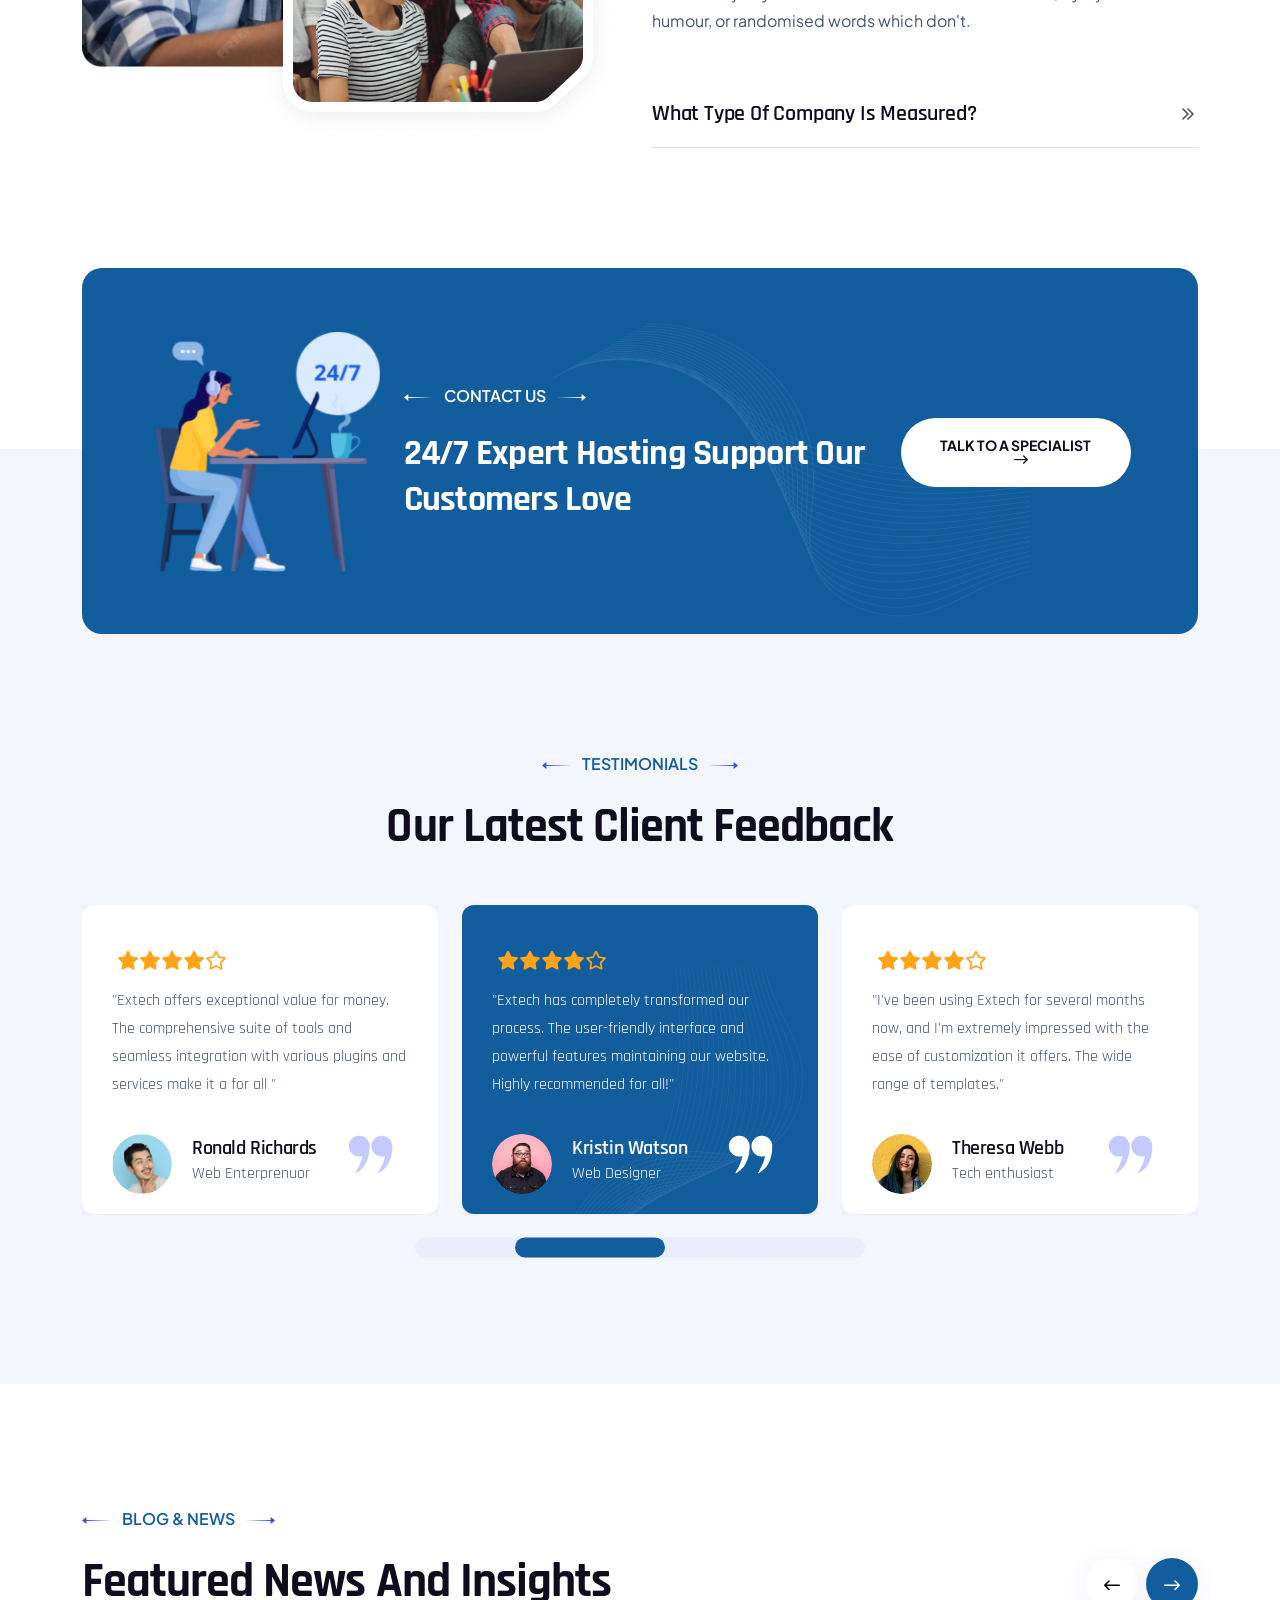
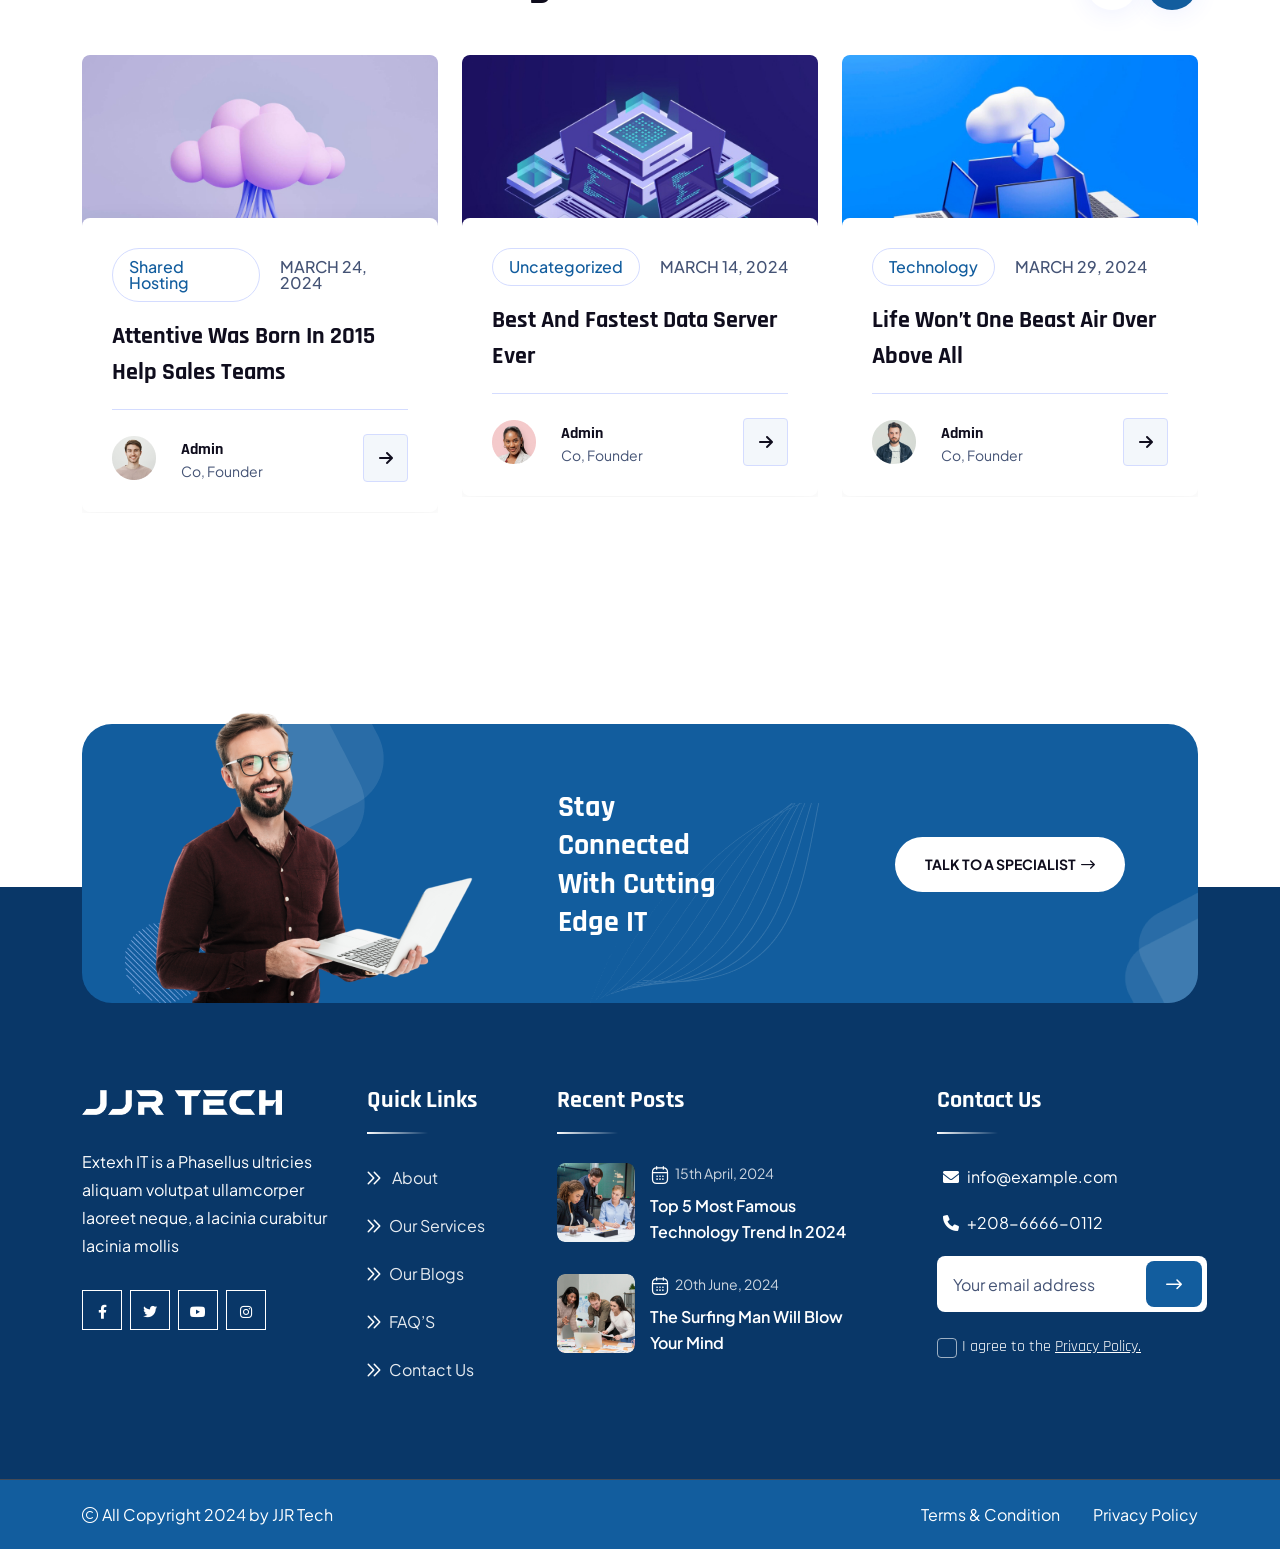
==== commit 6720bda2: "seo include in header" ====
--- a/index.html
+++ b/index.html
@@ -14,6 +14,7 @@
    <title>JJR Tech - IT Solution & Technology HTML Template</title>
    <!--<< Favcion >>-->
    <link rel="stylesheet" href="https://cdnjs.cloudflare.com/ajax/libs/font-awesome/4.7.0/css/font-awesome.min.css">
+   <link rel="stylesheet" href="https://cdn.jsdelivr.net/npm/bootstrap-icons@1.11.3/font/bootstrap-icons.min.css">
    <link rel="shortcut icon" href="assets/img/favicon.svg">
    <!--<< Bootstrap min.css >>-->
    <link rel="stylesheet" href="assets/css/bootstrap.min.css">
@@ -33,6 +34,23 @@
    <link rel="stylesheet" href="assets/css/main.css">
 
    <link rel="stylesheet" href="assets/css/responsive.css">
+   <style>
+      .fancy-box.style2 .icon {
+         width: 56px;
+         height: 56px;
+         display: flex;
+         align-items: center;
+         justify-content: center;
+         background: #fff;
+         border-radius: 10px;
+      }
+
+      .fancy-box.style2 .icon i {
+         font-size: 30px;
+         color: #17629a;
+         line-height: 1;
+      }
+   </style>
 </head>
 
 <body>
@@ -213,8 +231,6 @@
       </div>
    </div>
 
-
-
    <!-- Hero Section    S T A R T -->
    <section class="hero-section fix">
       <div class="hero-wrapper style1" height="100px;">
@@ -349,8 +365,8 @@
                <div class="section-title">
                   <div class="subtitle"> <img src="assets/img/icon/arrowLeft.svg" alt="icon"> <span> Our Services
                      </span><img src="assets/img/icon/arrowRight.svg" alt="icon"></div>
-                  <h2 class="title">Technology Solutions That Empower Your Business</h2>
-                  <p>From infrastructure and networks to web, cloud, databases and digital platforms, JJR TECH provides reliable technology solutions designed to improve performance, security and business growth.</p>
+                  <h2 class="title">Driving Innovation Through Advanced Technology Solutions</h2>
+                  <p>From robust infrastructure and secure networks to modern web applications, cloud systems, and smart platforms, JJR TECH delivers tailored IT solutions designed to accelerate growth, enhance security, and optimize performance.</p>
                </div>
                <div class="arrow-btn text-end wow fadeInUp" data-wow-delay=".9s">
                   <button data-slider-prev="#serviceSliderOne" class="slider-arrow style1"><i
@@ -367,15 +383,24 @@
                      data-slider-options='{"loop": true, "breakpoints":{"0":{"slidesPerView":1},"576":{"slidesPerView":2,"centeredSlides":true},"768":{"slidesPerView":2},"992":{"slidesPerView":3},"1200":{"slidesPerView":4}}}'>
                      <div class="swiper-wrapper">
 
+                        <style>
+                           .service-card .body p {
+                              display: -webkit-box;
+                              -webkit-box-orient: vertical;
+                              -webkit-line-clamp: 3; /* Limits the text to 3 lines */
+                              overflow: hidden;
+                              text-overflow: ellipsis;
+                           }
+                        </style>
+
                         <div class="swiper-slide">
                            <div class="service-card style1">
                               <div class="icon">
                                  <img src="assets/img/icon/serviceIcon1_1.svg" alt="icon">
                               </div>
                               <div class="body">
-                                 <h3> <a href="service-details.html">Data Guard Sentinel</a> </h3>
-                                 <p>Collaboratively formulate principle capital. Progressively evolve user
-                                    revolutionary hosting services.</p>
+                                 <h3> <a href="service-details.html">IT Infrastructure</a> </h3>
+                                 <p>Build scalable and secure networks to empower enterprise operations, driving seamless connectivity and optimal performance.</p>
                                  <a href="service-details.html" class="link-btn style1">Read more <i
                                        class="fa-regular fa-chevrons-right"></i></a>
                               </div>
@@ -388,9 +413,8 @@
                                  <img src="assets/img/icon/serviceIcon1_2.svg" alt="icon">
                               </div>
                               <div class="body">
-                                 <h3> <a href="service-details.html">Woo Commerce</a> </h3>
-                                 <p>Collaboratively formulate principle capital. Progressively evolve user
-                                    revolutionary hosting services.</p>
+                                 <h3> <a href="service-details.html">IT Network Services</a> </h3>
+                                 <p>Deliver robust enterprise networking solutions, ensuring maximum uptime, high-speed data transmission, and ironclad system security.</p>
                                  <a href="service-details.html" class="link-btn style1">Read more <i
                                        class="fa-regular fa-chevrons-right"></i></a>
                               </div>
@@ -403,9 +427,8 @@
                                  <img src="assets/img/icon/serviceIcon1_3.svg" alt="icon">
                               </div>
                               <div class="body">
-                                 <h3> <a href="service-details.html">CRM Solutions</a> </h3>
-                                 <p>Collaboratively formulate principle capital. Progressively evolve user
-                                    revolutionary hosting services.</p>
+                                 <h3> <a href="service-details.html">Internet Content Provider</a> </h3>
+                                 <p>Seamlessly distribute engaging digital content across global networks, expanding audience reach and maximizing online visibility.</p>
                                  <a href="service-details.html" class="link-btn style1">Read more <i
                                        class="fa-regular fa-chevrons-right"></i></a>
                               </div>
@@ -419,8 +442,7 @@
                               </div>
                               <div class="body">
                                  <h3> <a href="service-details.html">Web Design</a> </h3>
-                                 <p>Collaboratively formulate principle capital. Progressively evolve user
-                                    revolutionary hosting services.</p>
+                                 <p>Craft stunning, responsive, and user-centric websites that captivate visitors and elevate your brand identity online.</p>
                                  <a href="service-details.html" class="link-btn style1">Read more <i
                                        class="fa-regular fa-chevrons-right"></i></a>
                               </div>
@@ -433,9 +455,8 @@
                                  <img src="assets/img/icon/serviceIcon1_1.svg" alt="icon">
                               </div>
                               <div class="body">
-                                 <h3> <a href="service-details.html">Data Guard Sentinel</a> </h3>
-                                 <p>Collaboratively formulate principle capital. Progressively evolve user
-                                    revolutionary hosting services.</p>
+                                 <h3> <a href="service-details.html">Electronic Chips Programming</a> </h3>
+                                 <p>Develop advanced firmware and microcode to optimize hardware functionality, precision control, and embedded device performance.</p>
                                  <a href="service-details.html" class="link-btn style1">Read more <i
                                        class="fa-regular fa-chevrons-right"></i></a>
                               </div>
@@ -448,9 +469,8 @@
                                  <img src="assets/img/icon/serviceIcon1_2.svg" alt="icon">
                               </div>
                               <div class="body">
-                                 <h3> <a href="service-details.html">Woo Commerce</a> </h3>
-                                 <p>Collaboratively formulate principle capital. Progressively evolve user
-                                    revolutionary hosting services.</p>
+                                 <h3> <a href="service-details.html">Social Media Apps</a> </h3>
+                                 <p>Build dynamic social applications and manage digital platforms to foster active community engagement and brand growth.</p>
                                  <a href="service-details.html" class="link-btn style1">Read more <i
                                        class="fa-regular fa-chevrons-right"></i></a>
                               </div>
@@ -463,9 +483,8 @@
                                  <img src="assets/img/icon/serviceIcon1_1.svg" alt="icon">
                               </div>
                               <div class="body">
-                                 <h3> <a href="service-details.html">Data Guard Sentinel</a> </h3>
-                                 <p>Collaboratively formulate principle capital. Progressively evolve user
-                                    revolutionary hosting services.</p>
+                                 <h3> <a href="service-details.html">Database System Design</a> </h3>
+                                 <p>Architect secure, high-performance database systems to organize complex enterprise data, streamline queries, and ensure availability.</p>
                                  <a href="service-details.html" class="link-btn style1">Read more <i
                                        class="fa-regular fa-chevrons-right"></i></a>
                               </div>
@@ -478,14 +497,28 @@
                                  <img src="assets/img/icon/serviceIcon1_2.svg" alt="icon">
                               </div>
                               <div class="body">
-                                 <h3> <a href="service-details.html">Woo Commerce</a> </h3>
-                                 <p>Collaboratively formulate principle capital. Progressively evolve user
-                                    revolutionary hosting services.</p>
+                                 <h3> <a href="service-details.html">Cloud & Datacenters</a> </h3>
+                                 <p>Provide reliable cloud environments and modern datacenter infrastructure to ensure scalable computing and resilient data storage.</p>
                                  <a href="service-details.html" class="link-btn style1">Read more <i
                                        class="fa-regular fa-chevrons-right"></i></a>
                               </div>
                            </div>
                         </div>
+
+                        <div class="swiper-slide">
+                           <div class="service-card style1">
+                              <div class="icon">
+                                 <img src="assets/img/icon/serviceIcon1_2.svg" alt="icon">
+                              </div>
+                              <div class="body">
+                                 <h3> <a href="service-details.html">Communication Software</a> </h3>
+                                 <p>Engineer specialized software for computer systems and communication hardware to enable seamless data exchange and device control.</p>
+                                 <a href="service-details.html" class="link-btn style1">Read more <i
+                                       class="fa-regular fa-chevrons-right"></i></a>
+                              </div>
+                           </div>
+                        </div>
+
                      </div>
 
                   </div>
@@ -538,48 +571,66 @@
                               src="assets/img/icon/arrowLeftWhite.svg" alt="icon"> <span class="text-white"> about
                               company
                            </span><img src="assets/img/icon/arrowRightWhite.svg" alt="icon"></div>
-                        <h2 class="title text-white wow fadeInUp" data-wow-delay=".6s">Navigating Tech Horizons Together
-                        </h2>
-                        <p class="mt-25 text-white wow fadeInUp" data-wow-delay=".5s">There are many variations of
-                           passages of Lorem Ipsum available, but the majority have suffered alteration in some form, by
-                           injected humour, or randomised words which don't look even slightly believable. If you</p>
+                        <h2 class="title text-white wow fadeInUp" data-wow-delay=".6s">Empowering Digital Transformation Through Expert Engineering</h2>
+                        <p class="mt-25 text-white wow fadeInUp" data-wow-delay=".5s">We are a dedicated team of technology innovators delivering robust software, scalable cloud architectures, and user-centric digital experiences. Our commitment is to turn complex challenges into seamless, high-performance business solutions.</p>
                      </div>
                      <div class="fancy-box-wrapper style2">
-                        <div class="fancy-box style2 wow fadeInUp" data-wow-delay=".3s">
+
+                       <div class="fancy-box style2 wow fadeInUp" data-wow-delay=".3s">
                            <div class="item">
-                              <div class="icon"><img src="assets/img/icon/aboutIcon1_1.svg" alt="icon"></div>
-                           </div>
+                              <div class="icon">
+                                    <i class="bi bi-code-slash"></i>
+                              </div>
+                           </div>
+
                            <div class="item">
-                              <h6>Back-End Development</h6>
-                           </div>
-                        </div>
+                              <h6>Full-Stack Development</h6>
+                           </div>
+                        </div>
+
                         <div class="fancy-box style2 wow fadeInUp" data-wow-delay=".5s">
                            <div class="item">
-                              <div class="icon"><img src="assets/img/icon/aboutIcon1_1.svg" alt="icon"></div>
-                           </div>
+                              <div class="icon">
+                                    <i class="bi bi-cloud-check"></i>
+                              </div>
+                           </div>
+
                            <div class="item">
-                              <h6>Product Design</h6>
-                           </div>
-                        </div>
+                              <h6>Cloud & Infrastructure</h6>
+                           </div>
+                        </div>
+
+                        <div class="fancy-box style2 wow fadeInUp" data-wow-delay=".5s">
+                           <div class="item">
+                              <div class="icon">
+                                    <i class="bi-window"></i>
+                              </div>
+                           </div>
+
+                           <div class="item">
+                              <h6>Web Development</h6>
+                           </div>
+                        </div>
+
                      </div>
                      <div class="counter-box-wrapper style1">
                         <div class="counter-box style1 wow fadeInUp" data-wow-delay=".3s">
                            <h3>
-                              <span class="counter-number">20.5</span> k
+                              <span class="counter-number">250</span> +
                            </h3>
                            <h6>Projects Done</h6>
                         </div>
                         <div class="counter-box style1 wow fadeInUp" data-wow-delay=".5s">
                            <h3>
-                              <span class="counter-number">100.5</span> k
+                              <span class="counter-number">120</span> +
                            </h3>
                            <h6>Happy Clients</h6>
                         </div>
                         <div class="counter-box style1 wow fadeInUp" data-wow-delay=".8s">
                            <h3>
-                              <span class="counter-number">150.5</span> k
+                              <span class="counter-number">15</span> +
                            </h3>
-                           <h6>Team Members</h6>
+                           <h6>Team Experts</h6>
                         </div>
                      </div>
                   </div>
@@ -591,7 +642,7 @@
       </div>
    </section>
 
-   <!-- Project Section    S T A R T -->
+   <!-- Project Section   S T A R T -->
    <section class="project-section space fix">
       <div class="project-container-wrapper style1">
          <div class="container">
@@ -602,43 +653,47 @@
                </div>
                <h2 class="title text-center">Check Our Latest Portfolios</h2>
             </div>
+
+            <!-- Navigation Cards -->
             <div class="project-item-wrapper style1">
-               <div class="project-item-card style1 wow fadeInUp" data-wow-delay=".2s">
+               <div class="project-item-card style1 wow fadeInUp" data-wow-delay=".2s" data-category="web-dev">
                   <div class="project-icon">
                      <img src="assets/img/icon/projectItemIcon1_1.svg" alt="icon">
                   </div>
-                  <h5>Data Analysis</h5>
-               </div>
-               <div class="project-item-card style1 wow fadeInUp" data-wow-delay=".4s">
+                  <h5>Web Development</h5>
+               </div>
+               <div class="project-item-card style1 wow fadeInUp" data-wow-delay=".4s" data-category="app-dev">
                   <div class="project-icon">
                      <img src="assets/img/icon/projectItemIcon1_2.svg" alt="icon">
                   </div>
-                  <h5>UI/UX Designing</h5>
-               </div>
-               <div class="project-item-card style1 active wow fadeInUp" data-wow-delay=".6s">
+                  <h5>App Development</h5>
+               </div>
+               <div class="project-item-card style1 active wow fadeInUp" data-wow-delay=".6s" data-category="ui-ux">
                   <div class="project-icon">
                      <img src="assets/img/icon/projectItemIcon1_3.svg" alt="icon">
                   </div>
-                  <h5>App Development</h5>
-               </div>
-               <div class="project-item-card style1 wow fadeInUp" data-wow-delay=".8s">
+                  <h5>UI/UX Designing</h5>
+               </div>
+               <div class="project-item-card style1 wow fadeInUp" data-wow-delay=".8s" data-category="cloud-db">
                   <div class="project-icon">
                      <img src="assets/img/icon/projectItemIcon1_4.svg" alt="icon">
                   </div>
-                  <h5>Wp Development</h5>
-               </div>
-               <div class="project-item-card style1 wow fadeInUp" data-wow-delay="1s">
+                  <h5>Cloud & Database</h5>
+               </div>
+               <div class="project-item-card style1 wow fadeInUp" data-wow-delay="1s" data-category="it-infra">
                   <div class="project-icon">
                      <img src="assets/img/icon/projectItemIcon1_5.svg" alt="icon">
                   </div>
-                  <h5>3D Design Solution</h5>
-               </div>
-            </div>
+                  <h5>IT Infrastructure</h5>
+               </div>
+            </div>
+
+            <!-- Dynamic Content Area -->
             <div class="project-wrapper style1">
                <div class="row gy-5 gx-60">
                   <div class="col-xl-5">
                      <div class="project-thumb img-custom-anim-left wow fadeInUp" data-wow-delay=".5s">
-                        <img src="assets/img/project/projectThumb1_1.png" alt="thumb">
+                        <img id="project-main-thumb" src="assets/img/project/projectThumb1_1.png" alt="thumb">
                      </div>
                   </div>
                   <div class="col-xl-7">
@@ -647,10 +702,9 @@
                            <div class="row">
                               <div class="col-xl-9">
                                  <div class="project-content-left">
-                                    <h3>Detailing of our Project</h3>
-                                    <p class="text">There are many variations passages of Lorem Ipsum available but the
-                                       majority
-                                       have suffered alteration in some form by injected humour,</p>
+                                    <h3 id="project-title">Detailing of our Project</h3>
+                                    <p id="project-desc" class="text">There are many variations passages of Lorem Ipsum available but the majority have suffered alteration in some form by injected humour,</p>
+                                    
                                     <div class="fancy-box-wrapper style3">
                                        <div class="fancy-box style3">
                                           <div class="item">
@@ -659,7 +713,7 @@
                                              </div>
                                           </div>
                                           <div class="item">
-                                             <h6>Responsive website</h6>
+                                             <h6 id="feature-1">Responsive website</h6>
                                           </div>
                                        </div>
                                        <div class="fancy-box style3">
@@ -669,7 +723,7 @@
                                              </div>
                                           </div>
                                           <div class="item">
-                                             <h6>100% Customers Satisfaction</h6>
+                                             <h6 id="feature-2">100% Customers Satisfaction</h6>
                                           </div>
                                        </div>
                                     </div>
@@ -681,37 +735,108 @@
                                           </div>
                                        </div>
                                        <div class="item">
-                                          <h6>Big Data & Analytics</h6>
+                                          <h6 id="feature-3">Big Data & Analytics</h6>
                                        </div>
                                     </div>
                                  </div>
                               </div>
                               <div class="col-xl-3">
                                  <div class="project-content-right">
-                                    <img class="img-custom-anim-right wow fadeInUp" data-wow-delay=".6s"
+                                    <img id="project-sub-thumb" class="img-custom-anim-right wow fadeInUp" data-wow-delay=".6s"
                                        src="assets/img/project/projectThumb1_2.png" alt="thumb">
                                  </div>
                               </div>
                            </div>
-
-                           <!-- SVG Mask -->
-                           <svg xmlns="http://www.w3.org/2000/svg" width="0" height="0" style="position: absolute;">
-                              <clipPath id="projectContentdMask">
-                                 <path
-                                    d="M0 16C0 7.16344 7.16344 0 16 0H746C754.837 0 762 7.16344 762 16V354C762 362.837 754.837 370 746 370H454.326C432.82 370 412.992 358.378 402.484 339.614L401.681 338.18C379.099 297.856 320.881 298.393 299.048 339.127C288.859 358.136 269.04 370 247.472 370H16C7.16344 370 0 362.837 0 354V16Z" />
-                              </clipPath>
-                           </svg>
-                        </div>
-
-                        <div class="shape"><a href="project-details.html"><img class="rotate360"
-                                 src="assets/img/shape/projectShape1_1.png" alt="shape"></a></div>
-                     </div>
-                  </div>
-               </div>
-            </div>
+ 
+                     </div>
+                  </div>
+               </div>
+            </div>
+            
          </div>
       </div>
    </section>
+
+   <script>
+      document.addEventListener("DOMContentLoaded", function () {
+    // Define content data for each service category
+    const projectData = {
+        "web-dev": {
+            title: "Custom Web Development Portfolio",
+            desc: "We build high-performance, fully responsive corporate websites and web applications tailored to optimize business operations and maximize user engagement.",
+            f1: "Responsive Design",
+            f2: "SEO Optimized",
+            f3: "Cross-Browser Compatibility",
+            thumb1: "assets/img/project/projectThumb1_1.png",
+            thumb2: "assets/img/project/projectThumb1_2.png"
+        },
+        "app-dev": {
+            title: "Mobile App Development Solutions",
+            desc: "Engineered robust, feature-rich iOS and Android mobile applications designed to offer seamless user experiences and scalable digital workflows.",
+            f1: "Cross-Platform Support",
+            f2: "High Security Standards",
+            f3: "Real-Time Sync",
+            thumb1: "assets/img/project/projectThumb1_1.png", // Change image paths if you have separate assets
+            thumb2: "assets/img/project/projectThumb1_2.png"
+        },
+        "ui-ux": {
+            title: "UI/UX Design & Prototyping",
+            desc: "Crafting intuitive, user-centric interfaces and interactive wireframes that captivate target audiences and elevate brand identity online.",
+            f1: "User Research & Wireframing",
+            f2: "Interactive Prototyping",
+            f3: "Modern Design Systems",
+            thumb1: "assets/img/project/projectThumb1_1.png",
+            thumb2: "assets/img/project/projectThumb1_2.png"
+        },
+        "cloud-db": {
+            title: "Cloud Architecture & Database Design",
+            desc: "Architect secure, high-performance cloud environments and structured database systems to ensure maximum availability and seamless data management.",
+            f1: "Secure Data Pipelines",
+            f2: "Cloud Scalability",
+            f3: "Automated Backups",
+            thumb1: "assets/img/project/projectThumb1_1.png",
+            thumb2: "assets/img/project/projectThumb1_2.png"
+        },
+        "it-infra": {
+            title: "Robust IT Infrastructure Services",
+            desc: "Building resilient enterprise IT networks and computing infrastructure designed to empower daily operations and guarantee uptime.",
+            f1: "Network Security",
+            f2: "24/7 Monitoring",
+            f3: "Enterprise Hardware Setup",
+            thumb1: "assets/img/project/projectThumb1_1.png",
+            thumb2: "assets/img/project/projectThumb1_2.png"
+        }
+    };
+
+    const cards = document.querySelectorAll(".project-item-card");
+
+    cards.forEach(card => {
+        card.addEventListener("click", function () {
+            // Remove active class from all cards
+            cards.forEach(c => c.classList.remove("active"));
+            // Add active class to clicked card
+            this.classList.add("active");
+
+            // Get category key
+            const category = this.getAttribute("data-category");
+            const data = projectData[category];
+
+            if (data) {
+                // Update text elements
+                document.getElementById("project-title").innerText = data.title;
+                document.getElementById("project-desc").innerText = data.desc;
+                document.getElementById("feature-1").innerText = data.f1;
+                document.getElementById("feature-2").innerText = data.f2;
+                document.getElementById("feature-3").innerText = data.f3;
+
+                // Update images
+                document.getElementById("project-main-thumb").setAttribute("src", data.thumb1);
+                document.getElementById("project-sub-thumb").setAttribute("src", data.thumb2);
+            }
+        });
+    });
+});
+   </script>
 
    <!-- Video Section    S T A R T -->
    <div class="video-box-area wow fadeInUp" data-wow-delay="0.6s">
--- a/assets/css/main.css
+++ b/assets/css/main.css
@@ -11821,6 +11821,7 @@
 }
 .project-item-card.style1:hover, .project-item-card.style1.active {
   background: var(--theme);
+  cursor:pointer;
 }
 .project-item-card.style1:hover h5, .project-item-card.style1.active h5 {
   color: var(--white-color);
@@ -11874,7 +11875,7 @@
   background: var(--white-color);
   text-align: center;
   width: 100%;
-  height: 370px;
+  height: 100%;
   -webkit-clip-path: url(#projectContentdMask);
           clip-path: url(#projectContentdMask);
   /* Using the SVG mask */
@@ -12794,7 +12795,7 @@
 .service-card.style1 .body h3 a {
   color: var(--title-color);
   font-family: var(--title-font);
-  font-size: 24px;
+  font-size: 21px;
   font-style: normal;
   font-weight: 700;
   line-height: 32px;
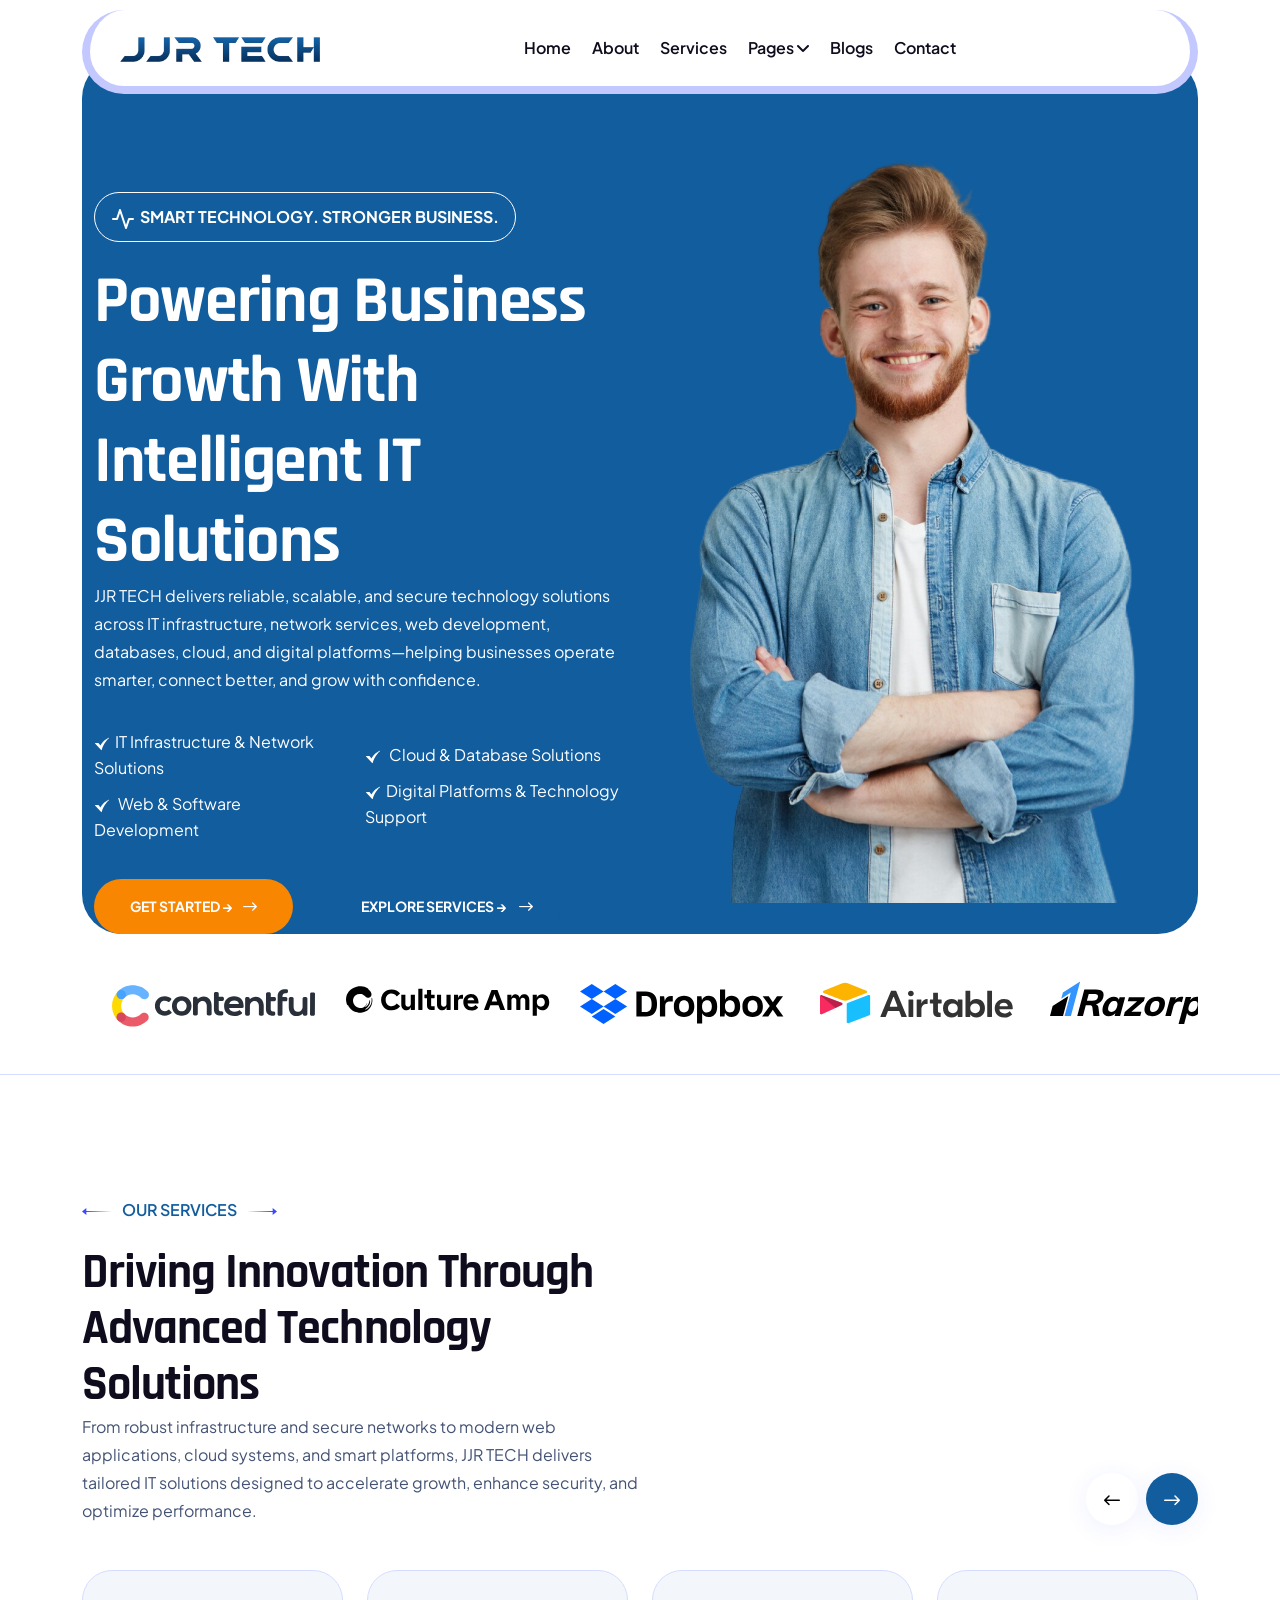
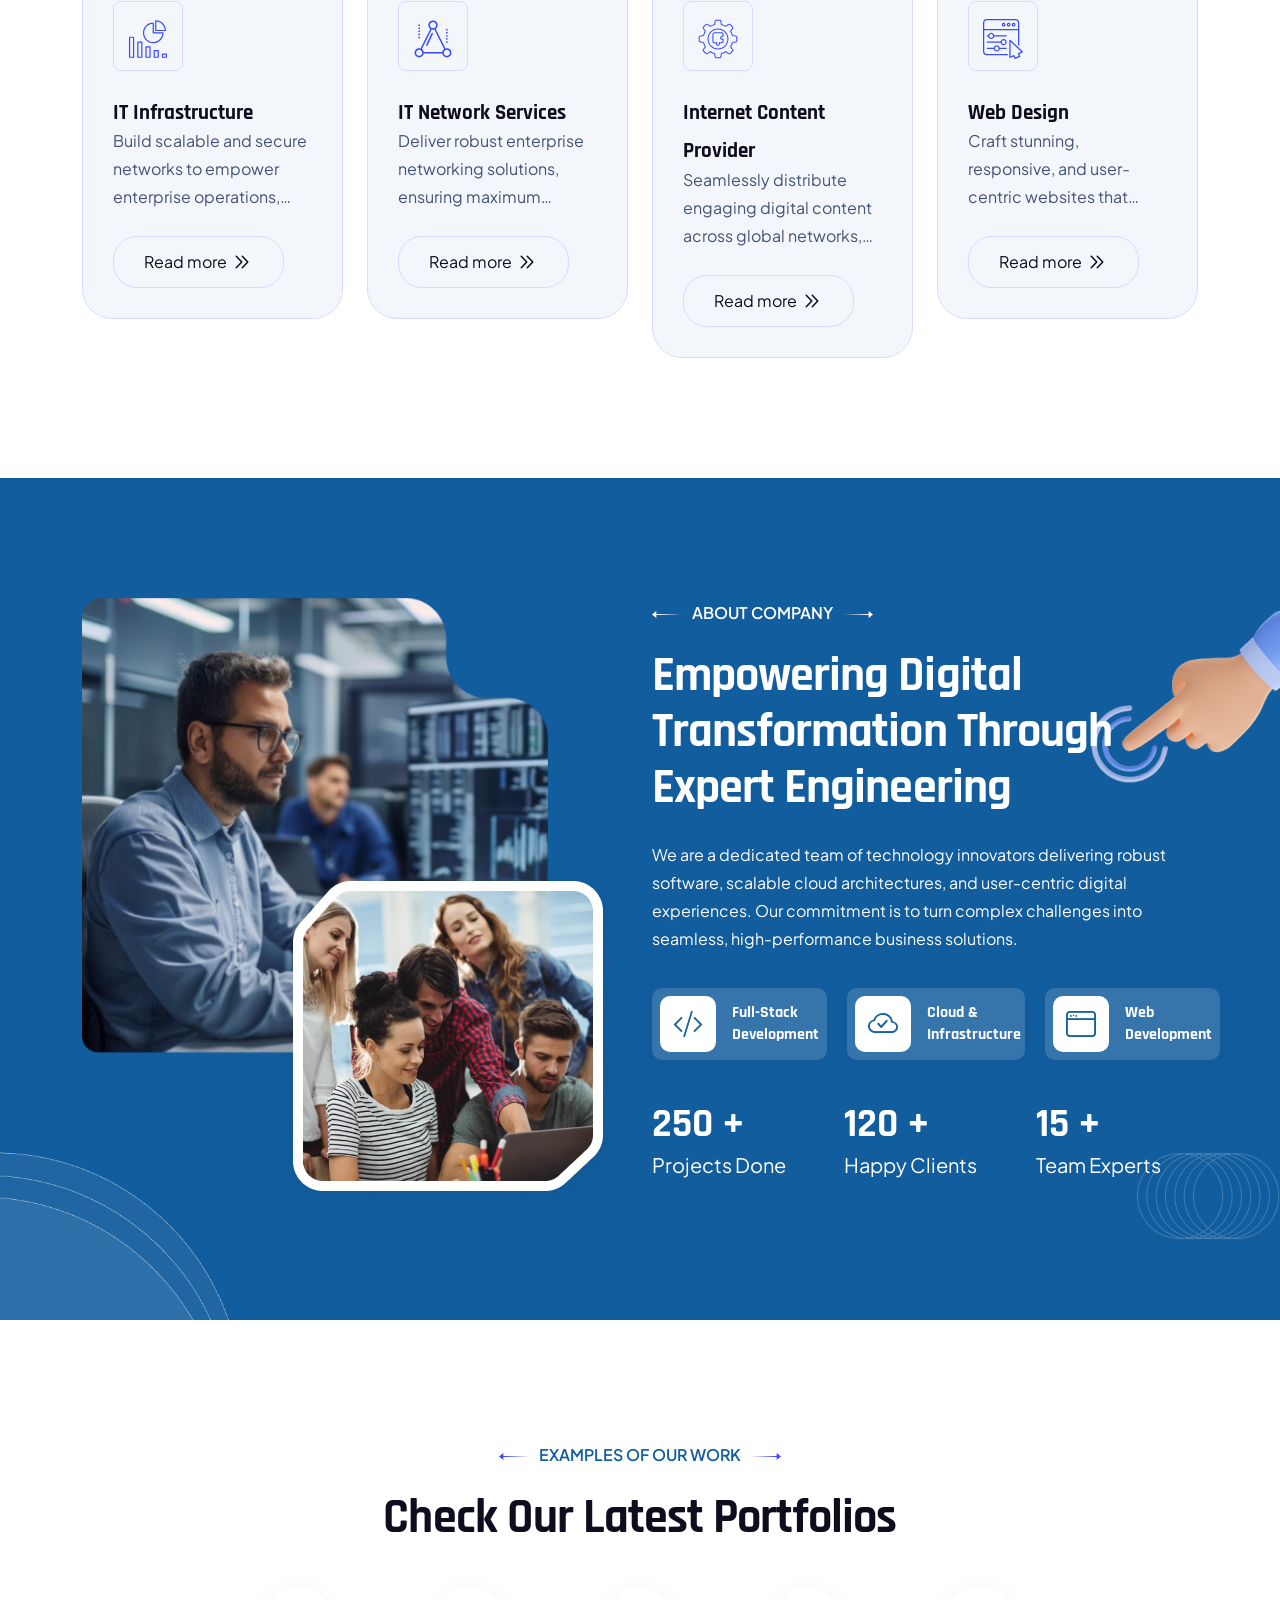
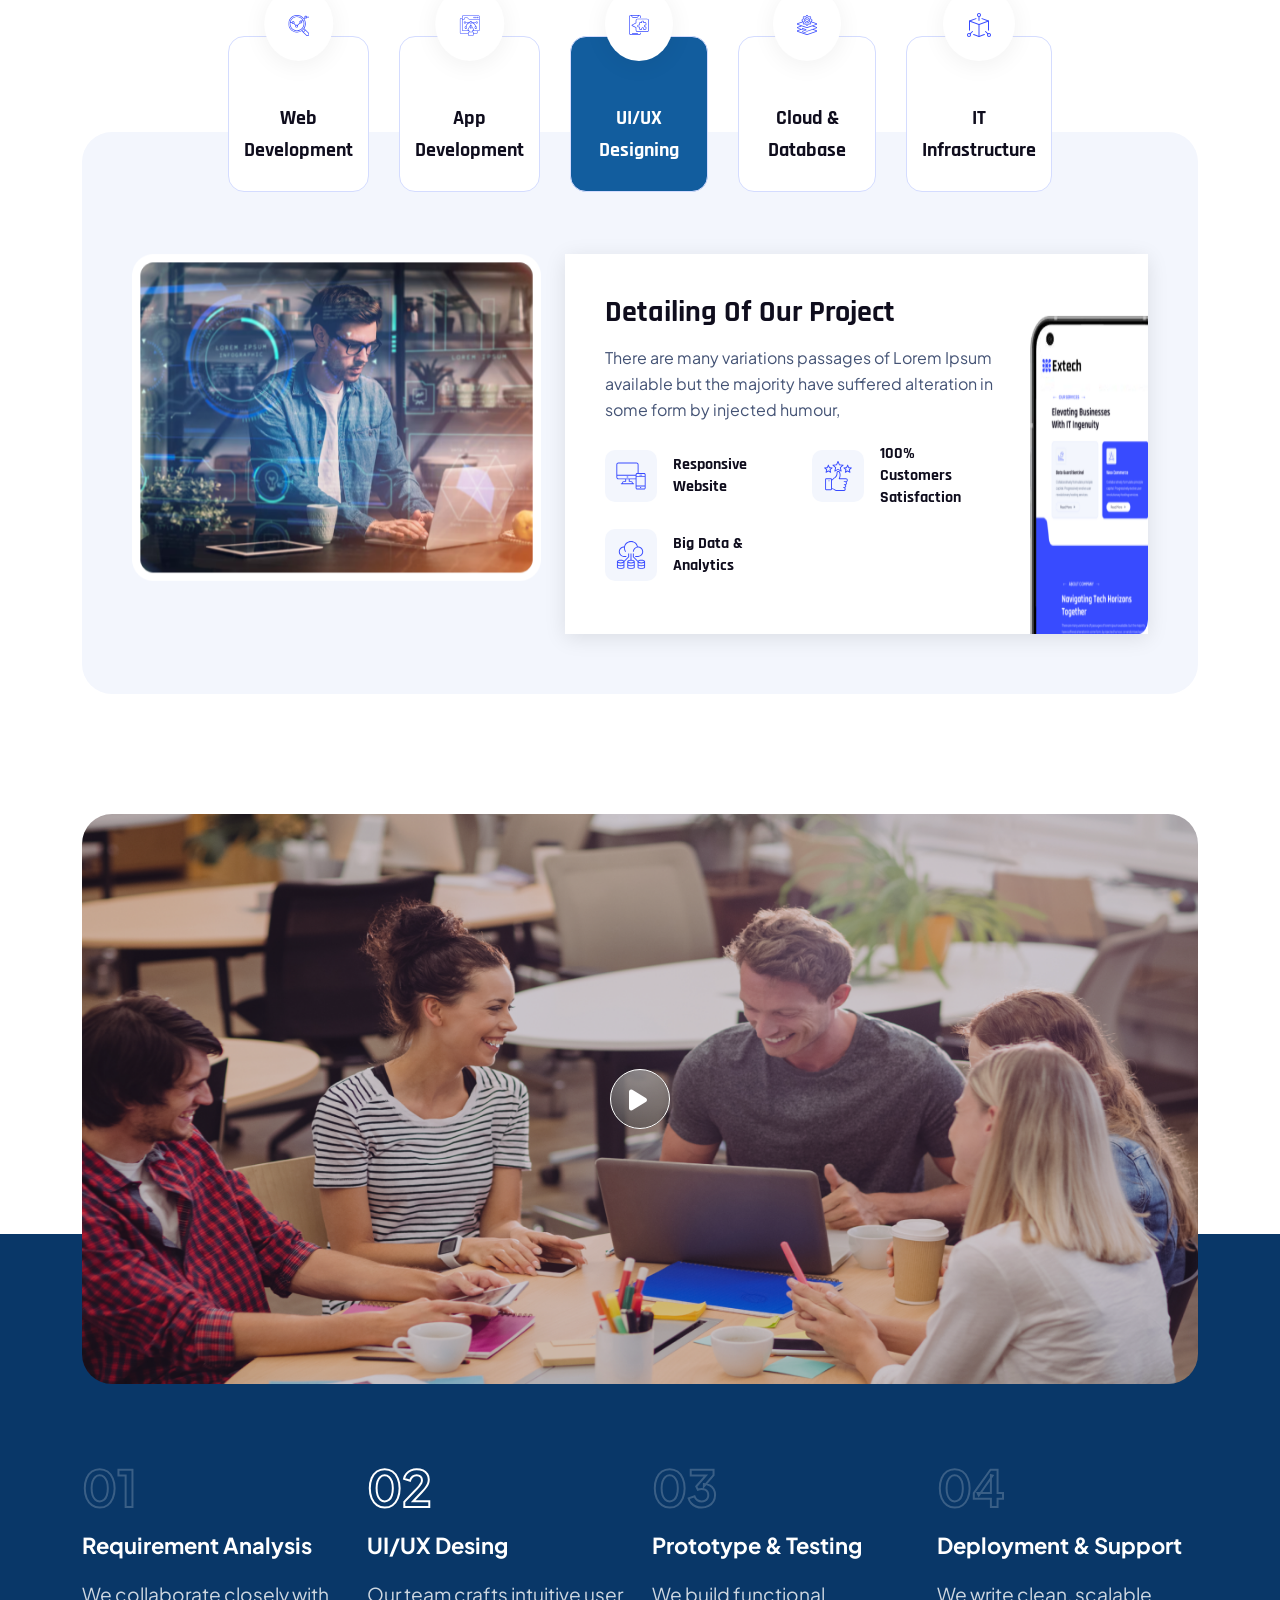
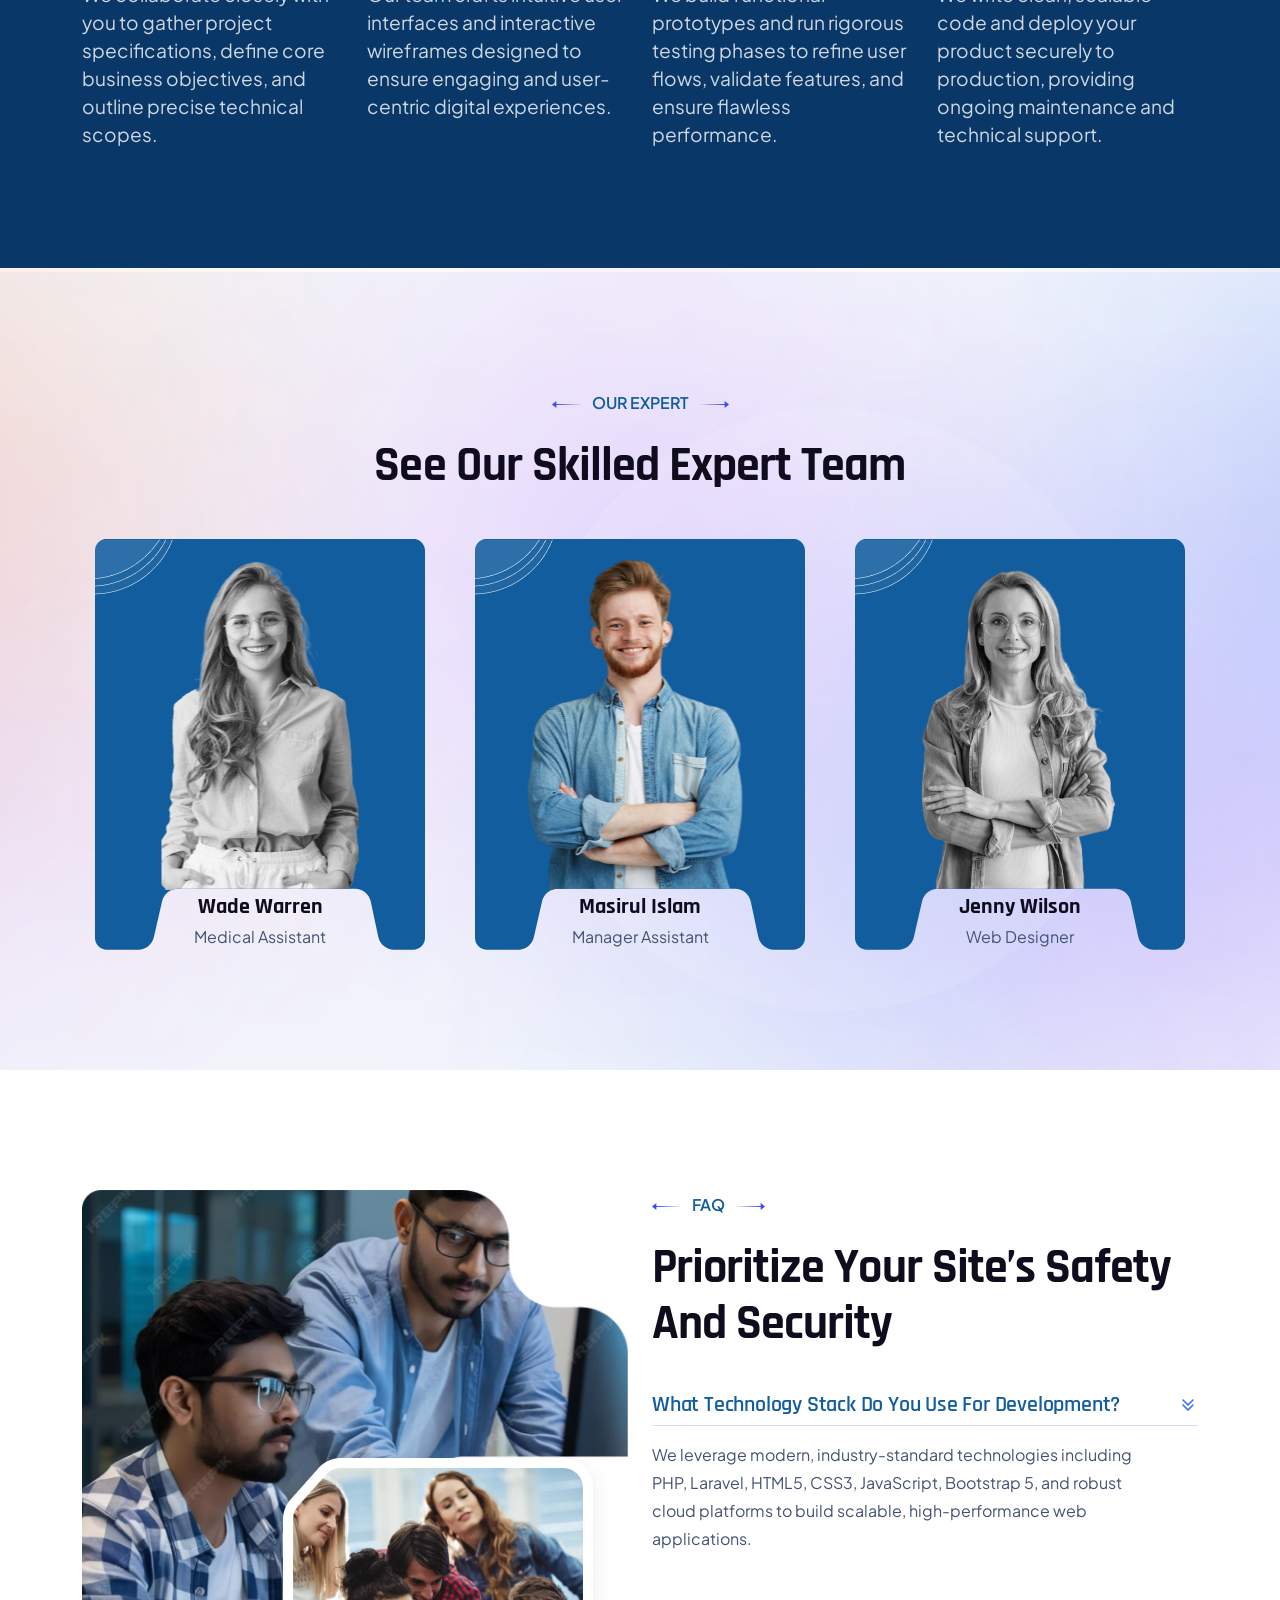
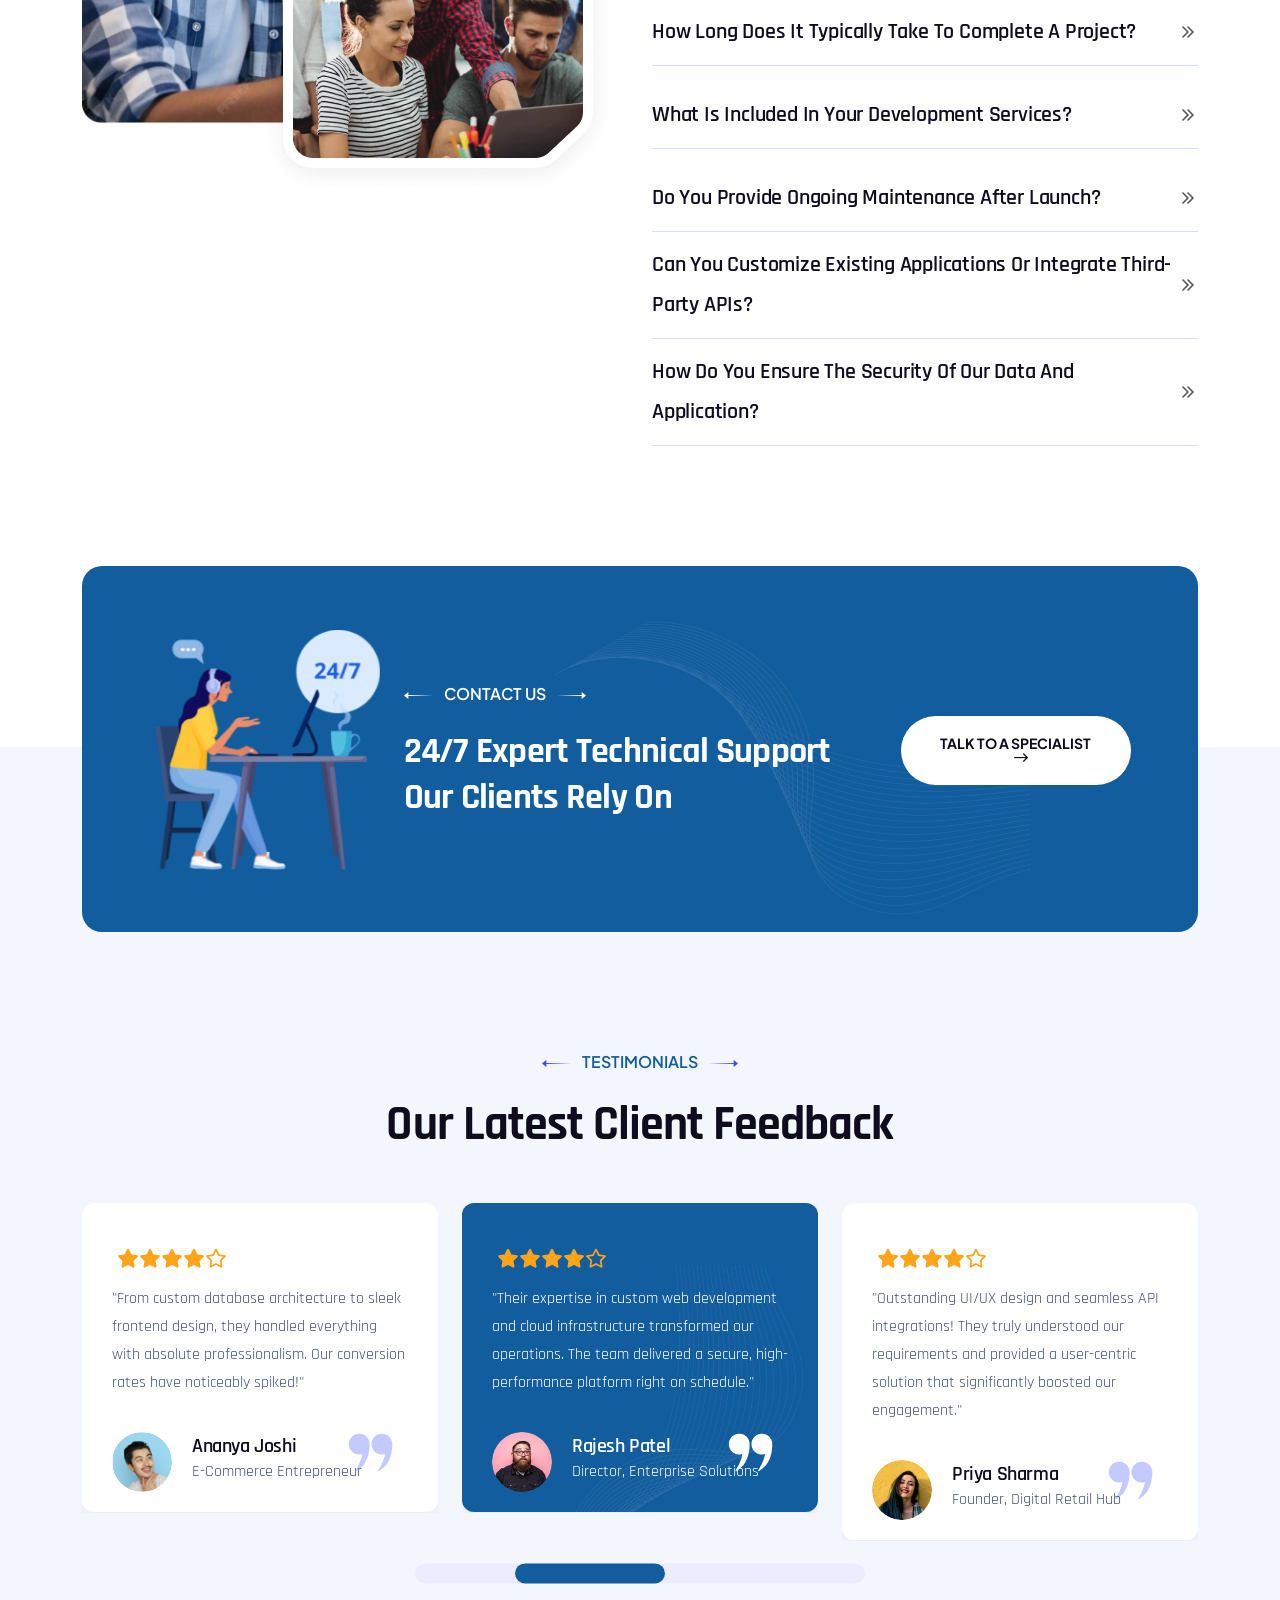
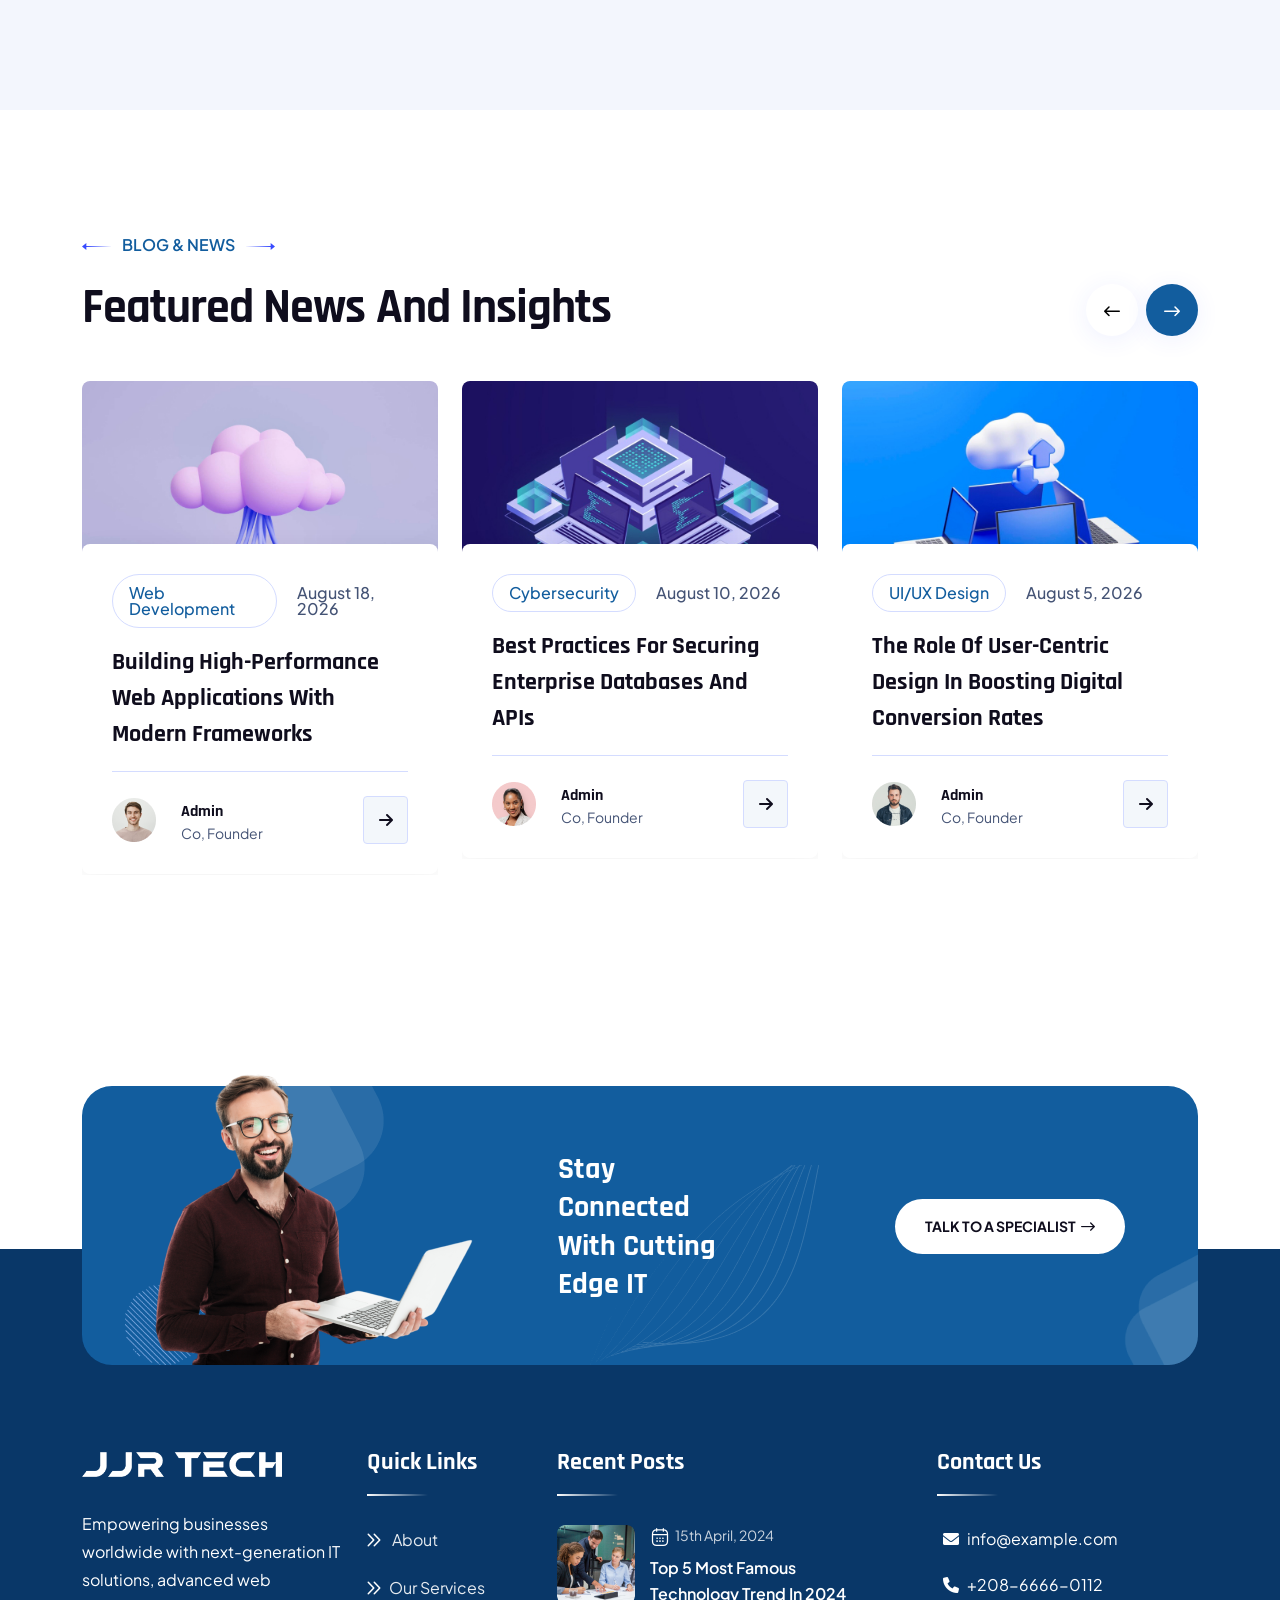
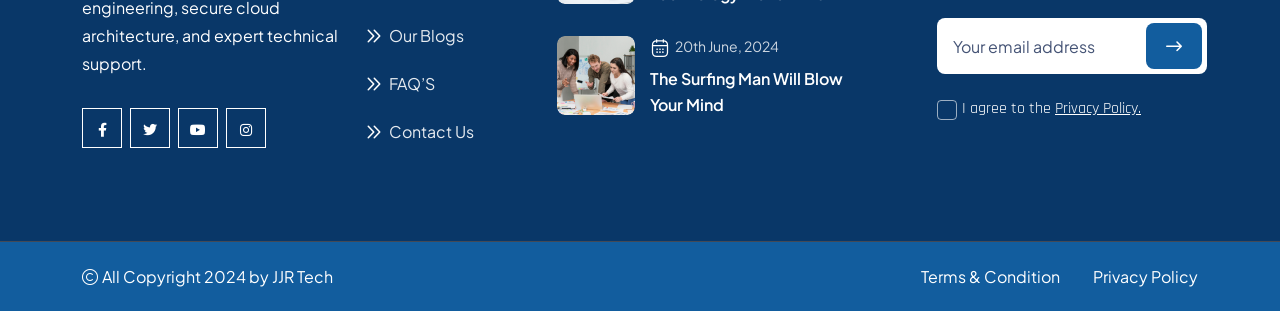
==== commit 0f01d255: "initial commit" ====
--- a/index.html
+++ b/index.html
@@ -858,33 +858,29 @@
                <div class="col-xl-3">
                   <div class="work-process-card style1 wow fadeInUp" data-wow-delay=".2s">
                      <div class="number">01</div>
-                     <h3 class="title">Requirement</h3>
-                     <p class="text">There are many variations of passages of Lorem Ipsum available, but the majority
-                        have suffered alteration.</p>
+                     <h3 class="title">Requirement Analysis</h3>
+                     <p class="text">We collaborate closely with you to gather project specifications, define core business objectives, and outline precise technical scopes.</p>
                   </div>
                </div>
                <div class="col-xl-3">
                   <div class="work-process-card style1 active wow fadeInUp" data-wow-delay=".4s">
                      <div class="number">02</div>
                      <h3 class="title">UI/UX Desing</h3>
-                     <p class="text">There are many variations of passages of Lorem Ipsum available, but the majority
-                        have suffered alteration.</p>
+                     <p class="text">Our team crafts intuitive user interfaces and interactive wireframes designed to ensure engaging and user-centric digital experiences.</p>
                   </div>
                </div>
                <div class="col-xl-3">
                   <div class="work-process-card style1 wow fadeInUp" data-wow-delay=".6s">
                      <div class="number">03</div>
-                     <h3 class="title">Prototype</h3>
-                     <p class="text">There are many variations of passages of Lorem Ipsum available, but the majority
-                        have suffered alteration.</p>
+                     <h3 class="title">Prototype & Testing</h3>
+                     <p class="text">We build functional prototypes and run rigorous testing phases to refine user flows, validate features, and ensure flawless performance.</p>
                   </div>
                </div>
                <div class="col-xl-3">
                   <div class="work-process-card style1 wow fadeInUp" data-wow-delay=".8s">
                      <div class="number">04</div>
-                     <h3 class="title">Development</h3>
-                     <p class="text">There are many variations of passages of Lorem Ipsum available, but the majority
-                        have suffered alteration.</p>
+                     <h3 class="title">Deployment & Support</h3>
+                     <p class="text">We write clean, scalable code and deploy your product securely to production, providing ongoing maintenance and technical support.</p>
                   </div>
                </div>
             </div>
@@ -1140,66 +1136,91 @@
                   <div class="faq-content style1">
                      <div class="faq-accordion">
                         <div class="accordion" id="accordion">
+
                            <div class="accordion-item mb-3 wow fadeInUp" data-wow-delay=".3s">
                               <h5 class="accordion-header">
-                                 <button class="accordion-button collapsed" type="button" data-bs-toggle="collapse"
+                                 <button class="accordion-button" type="button" data-bs-toggle="collapse"
                                     data-bs-target="#faq1" aria-expanded="true" aria-controls="faq1">
-                                    Where should I incorporate my business?
+                                    What technology stack do you use for development?
                                  </button>
                               </h5>
-                              <div id="faq1" class="accordion-collapse collapse" data-bs-parent="#accordion">
+                              <div id="faq1" class="accordion-collapse show" data-bs-parent="#accordion">
                                  <div class="accordion-body">
-                                    There are many variations of passages of Lorem Ipsum available, but the majority
-                                    have suffered
-                                    alteration in some form, by injected humour, or randomised words which don't.
-                                 </div>
-                              </div>
-                           </div>
+                                    We leverage modern, industry-standard technologies including PHP, Laravel, HTML5, CSS3, JavaScript, Bootstrap 5, and robust cloud platforms to build scalable, high-performance web applications.
+                                 </div>
+                              </div>
+                           </div>
+
                            <div class="accordion-item mb-3 wow fadeInUp" data-wow-delay=".5s">
                               <h5 class="accordion-header">
                                  <button class="accordion-button collapsed" type="button" data-bs-toggle="collapse"
                                     data-bs-target="#faq2" aria-expanded="false" aria-controls="faq2">
-                                    How long should a business plan be?
+                                    How long does it typically take to complete a project?
                                  </button>
                               </h5>
                               <div id="faq2" class="accordion-collapse collapse" data-bs-parent="#accordion">
                                  <div class="accordion-body">
-                                    There are many variations of passages of Lorem Ipsum available, but the majority
-                                    have suffered
-                                    alteration in some form, by injected humour, or randomised words which don't.
-                                 </div>
-                              </div>
-                           </div>
+                                    Project timelines vary depending on the scope and complexity. A standard web design or medium-scale application usually takes anywhere from 2 to 6 weeks from initial requirement analysis to final deployment.
+                                 </div>
+                              </div>
+                           </div>
+
                            <div class="accordion-item mb-3 wow fadeInUp" data-wow-delay=".7s">
                               <h5 class="accordion-header">
-                                 <button class="accordion-button" type="button" data-bs-toggle="collapse"
+                                 <button class="accordion-button collapsed" type="button" data-bs-toggle="collapse"
                                     data-bs-target="#faq3" aria-expanded="false" aria-controls="faq3">
-                                    What is included in your services?
+                                    What is included in your development services?
                                  </button>
                               </h5>
-                              <div id="faq3" class="accordion-collapse show" data-bs-parent="#accordion">
+                              <div id="faq3" class="accordion-collapse collapse" data-bs-parent="#accordion">
                                  <div class="accordion-body">
-                                    There are many variations of passages of Lorem Ipsum available, but the majority
-                                    have suffered
-                                    alteration in some form, by injected humour, or randomised words which don't.
-                                 </div>
-                              </div>
-                           </div>
+                                    Our services encompass end-to-end solutions including requirement analysis, UI/UX prototyping, custom front-end and back-end development, database architecture, cloud setup, and ongoing post-launch support.
+                                 </div>
+                              </div>
+                           </div>
+
                            <div class="accordion-item wow fadeInUp" data-wow-delay=".7s">
                               <h5 class="accordion-header">
                                  <button class="accordion-button collapsed" type="button" data-bs-toggle="collapse"
                                     data-bs-target="#faq4" aria-expanded="false" aria-controls="faq4">
-                                    What type of company is measured?
+                                    Do you provide ongoing maintenance after launch?
                                  </button>
                               </h5>
                               <div id="faq4" class="accordion-collapse collapse" data-bs-parent="#accordion">
                                  <div class="accordion-body">
-                                    There are many variations of passages of Lorem Ipsum available, but the majority
-                                    have suffered
-                                    alteration in some form, by injected humour, or randomised words which don't.
-                                 </div>
-                              </div>
-                           </div>
+                                    Yes, we offer comprehensive post-launch maintenance, security monitoring, performance optimizations, and feature updates to ensure your digital platform remains secure and up-to-date.
+                                 </div>
+                              </div>
+                           </div>
+
+                           <div class="accordion-item wow fadeInUp" data-wow-delay=".7s">
+                              <h5 class="accordion-header">
+                                 <button class="accordion-button collapsed" type="button" data-bs-toggle="collapse"
+                                    data-bs-target="#faq5" aria-expanded="false" aria-controls="faq5">
+                                    Can you customize existing applications or integrate third-party APIs?
+                                 </button>
+                              </h5>
+                              <div id="faq5" class="accordion-collapse collapse" data-bs-parent="#accordion">
+                                 <div class="accordion-body">
+                                  Yes, we specialize in enhancing existing systems, refactoring codebases, and integrating secure third-party APIs such as payment gateways, CRM solutions, and cloud services to expand your platform's capabilities.
+                                 </div>
+                              </div>
+                           </div>
+
+                           <div class="accordion-item wow fadeInUp" data-wow-delay=".7s">
+                              <h5 class="accordion-header">
+                                 <button class="accordion-button collapsed" type="button" data-bs-toggle="collapse"
+                                    data-bs-target="#faq5" aria-expanded="false" aria-controls="faq5">
+                                    How do you ensure the security of our data and application?
+                                 </button>
+                              </h5>
+                              <div id="faq5" class="accordion-collapse collapse" data-bs-parent="#accordion">
+                                 <div class="accordion-body">
+                                  We adhere to industry best practices, implementing secure database architecture, encrypted data pipelines, secure authentication, and rigorous testing protocols to safeguard your application and user data against potential vulnerabilities.
+                                 </div>
+                              </div>
+                           </div>
+
                         </div>
                      </div>
                   </div>
@@ -1225,12 +1246,12 @@
                      <div class="subtitle"> <img src="assets/img/icon/arrowLeftWhite.svg" alt="icon"> <span
                            class="text-white"> Contact US
                         </span><img src="assets/img/icon/arrowRightWhite.svg" alt="icon"></div>
-                     <h2 class="title">24/7 Expert Hosting Support Our Customers Love</h2>
+                     <h2 class="title">24/7 Expert Technical Support Our Clients Rely On</h2>
                   </div>
                </div>
                <div class="col-xl-3 d-flex align-items-center">
                   <div class="btn-wrapper">
-                     <a class="gt-btn style5" href="contact.html">Talk to a Specialist<i
+                     <a class="gt-btn style5" href="contact.html">TALK TO A SPECIALIST<i
                            class="fa-sharp fa-regular fa-arrow-right-long"></i></a>
                   </div>
                </div>
@@ -1258,6 +1279,7 @@
                <div class="swiper gt-slider testimonial-slider3" id="testimonialSlider3"
                   data-slider-options='{"loop": true,"centeredSlides":true, "breakpoints":{"0":{"slidesPerView":1},"576":{"slidesPerView":1},"768":{"slidesPerView":1},"992":{"slidesPerView":2},"1200":{"slidesPerView":3}}}'>
                   <div class="swiper-wrapper">
+
                      <div class="swiper-slide">
                         <div class="testimonial-card style3 img-custom-anim-left wow fadeInUp" data-wow-delay=".4s">
                            <ul class="star-wrap">
@@ -1267,17 +1289,15 @@
                               <li><img src="assets/img/icon/starIcon2.png" alt="icon"></li>
                               <li><img src="assets/img/icon/starIconRegular.png" alt="icon"></li>
                            </ul>
-                           <p class="text">"Extech has completely transformed our process. The user-friendly
-                              interface and powerful features maintaining our website. Highly recommended for
-                              all!"
+                           <p class="text">"Their expertise in custom web development and cloud infrastructure transformed our operations. The team delivered a secure, high-performance platform right on schedule."
                            </p>
                            <div class="profile-box">
                               <div class="testi-thumb">
                                  <img src="assets/img/testimonial/testiThumb3_1.png" alt="thumb">
                               </div>
                               <div class="testi-content">
-                                 <h3 class="title">Kristin Watson</h3>
-                                 <div class="designation">Web Designer</div>
+                                 <h3 class="title">Rajesh Patel</h3>
+                                 <div class="designation">Director, Enterprise Solutions</div>
                               </div>
                            </div>
                            <div class="quote">
@@ -1288,6 +1308,7 @@
                            </div>
                         </div>
                      </div>
+
                      <div class="swiper-slide">
                         <div class="testimonial-card style3 img-custom-anim-left wow fadeInUp" data-wow-delay=".4s">
                            <ul class="star-wrap">
@@ -1297,17 +1318,15 @@
                               <li><img src="assets/img/icon/starIcon2.png" alt="icon"></li>
                               <li><img src="assets/img/icon/starIconRegular.png" alt="icon"></li>
                            </ul>
-                           <p class="text">"I've been using Extech for several months now, and I'm extremely
-                              impressed with the ease of customization it offers. The wide range of
-                              templates."
+                           <p class="text">"Outstanding UI/UX design and seamless API integrations! They truly understood our requirements and provided a user-centric solution that significantly boosted our engagement."
                            </p>
                            <div class="profile-box">
                               <div class="testi-thumb">
                                  <img src="assets/img/testimonial/testiThumb3_2.png" alt="thumb">
                               </div>
                               <div class="testi-content">
-                                 <h3 class="title">Theresa Webb</h3>
-                                 <div class="designation">Tech enthusiast</div>
+                                 <h3 class="title">Priya Sharma</h3>
+                                 <div class="designation">Founder, Digital Retail Hub</div>
                               </div>
                            </div>
                            <div class="quote">
@@ -1318,6 +1337,7 @@
                            </div>
                         </div>
                      </div>
+
                      <div class="swiper-slide">
                         <div class="testimonial-card style3 img-custom-anim-left wow fadeInUp" data-wow-delay=".4s">
                            <ul class="star-wrap">
@@ -1327,17 +1347,15 @@
                               <li><img src="assets/img/icon/starIcon2.png" alt="icon"></li>
                               <li><img src="assets/img/icon/starIconRegular.png" alt="icon"></li>
                            </ul>
-                           <p class="text">"Extech offers exceptional value for money. The comprehensive suite
-                              of tools and seamless integration with various plugins and services make it a
-                              for all "
+                           <p class="text">"Their 24/7 technical support and deep understanding of database architecture gave us complete peace of mind. Exceptional service from a highly professional team! "
                            </p>
                            <div class="profile-box">
                               <div class="testi-thumb">
                                  <img src="assets/img/testimonial/testiThumb3_3.png" alt="thumb">
                               </div>
                               <div class="testi-content">
-                                 <h3 class="title">Ronald Richards</h3>
-                                 <div class="designation">Web Enterprenuor</div>
+                                 <h3 class="title">Amit Desai</h3>
+                                 <div class="designation">CTO, TechVanguard Systems</div>
                               </div>
                            </div>
                            <div class="quote">
@@ -1348,6 +1366,7 @@
                            </div>
                         </div>
                      </div>
+
                      <div class="swiper-slide">
                         <div class="testimonial-card style3 img-custom-anim-left wow fadeInUp" data-wow-delay=".4s">
                            <ul class="star-wrap">
@@ -1357,17 +1376,15 @@
                               <li><img src="assets/img/icon/starIcon2.png" alt="icon"></li>
                               <li><img src="assets/img/icon/starIconRegular.png" alt="icon"></li>
                            </ul>
-                           <p class="text">"Extech has completely transformed our process. The user-friendly
-                              interface and powerful features maintaining our website. Highly recommended for
-                              all!"
+                           <p class="text">"Working with their development team was a game-changer for our mobile application. The code quality, attention to detail, and rapid delivery exceeded our expectations."
                            </p>
                            <div class="profile-box">
                               <div class="testi-thumb">
                                  <img src="assets/img/testimonial/testiThumb3_1.png" alt="thumb">
                               </div>
                               <div class="testi-content">
-                                 <h3 class="title">Kristin Watson</h3>
-                                 <div class="designation">Web Designer</div>
+                                 <h3 class="title">Neha Gupta</h3>
+                                 <div class="designation">Product Manager, FinTech Solutions</div>
                               </div>
                            </div>
                            <div class="quote">
@@ -1378,6 +1395,7 @@
                            </div>
                         </div>
                      </div>
+
                      <div class="swiper-slide">
                         <div class="testimonial-card style3 img-custom-anim-left wow fadeInUp" data-wow-delay=".4s">
                            <ul class="star-wrap">
@@ -1387,17 +1405,15 @@
                               <li><img src="assets/img/icon/starIcon2.png" alt="icon"></li>
                               <li><img src="assets/img/icon/starIconRegular.png" alt="icon"></li>
                            </ul>
-                           <p class="text">"I've been using Extech for several months now, and I'm extremely
-                              impressed with the ease of customization it offers. The wide range of
-                              templates."
+                           <p class="text">"Their robust IT infrastructure and cloud setup streamlined our entire data pipeline. System downtime is a thing of the past thanks to their expert engineering."
                            </p>
                            <div class="profile-box">
                               <div class="testi-thumb">
                                  <img src="assets/img/testimonial/testiThumb3_2.png" alt="thumb">
                               </div>
                               <div class="testi-content">
-                                 <h3 class="title">Theresa Webb</h3>
-                                 <div class="designation">Tech enthusiast</div>
+                                 <h3 class="title">Vikram Mehta</h3>
+                                 <div class="designation">Operations Head, Logistics Net</div>
                               </div>
                            </div>
                            <div class="quote">
@@ -1408,6 +1424,7 @@
                            </div>
                         </div>
                      </div>
+
                      <div class="swiper-slide">
                         <div class="testimonial-card style3 img-custom-anim-left wow fadeInUp" data-wow-delay=".4s">
                            <ul class="star-wrap">
@@ -1417,17 +1434,15 @@
                               <li><img src="assets/img/icon/starIcon2.png" alt="icon"></li>
                               <li><img src="assets/img/icon/starIconRegular.png" alt="icon"></li>
                            </ul>
-                           <p class="text">"Extech offers exceptional value for money. The comprehensive suite
-                              of tools and seamless integration with various plugins and services make it a
-                              for all "
+                           <p class="text">"From custom database architecture to sleek frontend design, they handled everything with absolute professionalism. Our conversion rates have noticeably spiked!"
                            </p>
                            <div class="profile-box">
                               <div class="testi-thumb">
                                  <img src="assets/img/testimonial/testiThumb3_3.png" alt="thumb">
                               </div>
                               <div class="testi-content">
-                                 <h3 class="title">Ronald Richards</h3>
-                                 <div class="designation">Web Enterprenuor</div>
+                                 <h3 class="title">Ananya Joshi</h3>
+                                 <div class="designation">E-Commerce Entrepreneur</div>
                               </div>
                            </div>
                            <div class="quote">
@@ -1438,6 +1453,7 @@
                            </div>
                         </div>
                      </div>
+
                   </div>
                   <div class="slider-pagination"></div>
                </div>
@@ -1468,6 +1484,7 @@
                   <div class="swiper gt-slider" id="blogSliderOne"
                      data-slider-options='{"loop": true, "breakpoints":{"0":{"slidesPerView":1},"576":{"slidesPerView":1,"centeredSlides":true},"768":{"slidesPerView":2},"992":{"slidesPerView":2},"1200":{"slidesPerView":3}}}'>
                      <div class="swiper-wrapper">
+                        
                         <div class="swiper-slide">
                            <div class="blog-card style1 img-custom-anim-left wow fadeInUp" data-wow-delay=".4s">
                               <div class="blog-card-thumb">
@@ -1475,10 +1492,10 @@
                               </div>
                               <div class="blog-card-body">
                                  <div class="blog-meta">
-                                    <div class="tag">Shared Hosting</div>
-                                    <div class="date">MARCH 24, 2024</div>
-                                 </div>
-                                 <h3><a href="news-details.html">Attentive was born in 2015 help sales teams</a></h3>
+                                    <div class="tag">Web Development</div>
+                                    <div class="date">August 18, 2026</div>
+                                 </div>
+                                 <h3><a href="news-details.html">Building High-Performance Web Applications with Modern Frameworks</a></h3>
                                  <div class="author-meta">
                                     <div class="fancy-box style1">
                                        <div class="item"><img src="assets/img/blog/blogProfile1_1.png" alt="thumb">
@@ -1495,6 +1512,7 @@
                               </div>
                            </div>
                         </div>
+
                         <div class="swiper-slide">
                            <div class="blog-card style1 img-custom-anim-top wow fadeInUp" data-wow-delay=".6s">
                               <div class="blog-card-thumb">
@@ -1502,10 +1520,10 @@
                               </div>
                               <div class="blog-card-body">
                                  <div class="blog-meta">
-                                    <div class="tag"> Uncategorized</div>
-                                    <div class="date">MARCH 14, 2024</div>
-                                 </div>
-                                 <h3><a href="news-details.html">Best and fastest data server ever</a></h3>
+                                    <div class="tag"> Cybersecurity</div>
+                                    <div class="date">August 10, 2026</div>
+                                 </div>
+                                 <h3><a href="news-details.html">Best Practices for Securing Enterprise Databases and APIs</a></h3>
                                  <div class="author-meta">
                                     <div class="fancy-box style1">
                                        <div class="item"><img src="assets/img/blog/blogProfile1_2.png" alt="thumb">
@@ -1522,6 +1540,7 @@
                               </div>
                            </div>
                         </div>
+
                         <div class="swiper-slide">
                            <div class="blog-card style1 img-custom-anim-left wow fadeInUp" data-wow-delay=".8s">
                               <div class="blog-card-thumb">
@@ -1529,10 +1548,10 @@
                               </div>
                               <div class="blog-card-body">
                                  <div class="blog-meta">
-                                    <div class="tag">Technology</div>
-                                    <div class="date">MARCH 29, 2024</div>
-                                 </div>
-                                 <h3><a href="news-details.html">Life won’t one beast air over above all</a></h3>
+                                    <div class="tag">UI/UX Design</div>
+                                    <div class="date">August 5, 2026</div>
+                                 </div>
+                                 <h3><a href="news-details.html">The Role of User-Centric Design in Boosting Digital Conversion Rates</a></h3>
                                  <div class="author-meta">
                                     <div class="fancy-box style1">
                                        <div class="item"><img src="assets/img/blog/blogProfile1_3.png" alt="thumb">
@@ -1549,6 +1568,7 @@
                               </div>
                            </div>
                         </div>
+
                         <div class="swiper-slide">
                            <div class="blog-card style1 img-custom-anim-left wow fadeInUp" data-wow-delay="1s">
                               <div class="blog-card-thumb">
@@ -1556,10 +1576,10 @@
                               </div>
                               <div class="blog-card-body">
                                  <div class="blog-meta">
-                                    <div class="tag">Shared Hosting</div>
-                                    <div class="date">MARCH 24, 2024</div>
-                                 </div>
-                                 <h3><a href="news-details.html">Attentive was born in 2015 help sales teams</a></h3>
+                                    <div class="tag">Database Systems</div>
+                                    <div class="date">July 28, 2026</div>
+                                 </div>
+                                 <h3><a href="news-details.html">Optimizing Query Performance in Complex Enterprise Databases</a></h3>
                                  <div class="author-meta">
                                     <div class="fancy-box style1">
                                        <div class="item"><img src="assets/img/blog/blogProfile1_1.png" alt="thumb">
@@ -1576,6 +1596,7 @@
                               </div>
                            </div>
                         </div>
+
                         <div class="swiper-slide">
                            <div class="blog-card style1 img-custom-anim-left wow fadeInUp" data-wow-delay=".4s">
                               <div class="blog-card-thumb">
@@ -1583,10 +1604,10 @@
                               </div>
                               <div class="blog-card-body">
                                  <div class="blog-meta">
-                                    <div class="tag"> Uncategorized</div>
-                                    <div class="date">MARCH 14, 2024</div>
-                                 </div>
-                                 <h3><a href="news-details.html">Best and fastest data server ever</a></h3>
+                                    <div class="tag"> Mobile Apps</div>
+                                    <div class="date">July 20, 2026</div>
+                                 </div>
+                                 <h3><a href="news-details.html">Cross-Platform Mobile Development: Trends and Best Practices for 2026</a></h3>
                                  <div class="author-meta">
                                     <div class="fancy-box style1">
                                        <div class="item"><img src="assets/img/blog/blogProfile1_2.png" alt="thumb">
@@ -1603,6 +1624,7 @@
                               </div>
                            </div>
                         </div>
+
                         <div class="swiper-slide">
                            <div class="blog-card style1 img-custom-anim-left wow fadeInUp" data-wow-delay=".8s">
                               <div class="blog-card-thumb">
@@ -1610,10 +1632,10 @@
                               </div>
                               <div class="blog-card-body">
                                  <div class="blog-meta">
-                                    <div class="tag">Technology</div>
-                                    <div class="date">MARCH 29, 2024</div>
-                                 </div>
-                                 <h3><a href="news-details.html">Life won’t one beast air over above all</a></h3>
+                                    <div class="tag">IT Infrastructure</div>
+                                    <div class="date">July 15, 2026</div>
+                                 </div>
+                                 <h3><a href="news-details.html">Ensuring Maximum Uptime and Reliability in Modern Datacenters</a></h3>
                                  <div class="author-meta">
                                     <div class="fancy-box style1">
                                        <div class="item"><img src="assets/img/blog/blogProfile1_3.png" alt="thumb">
@@ -1630,6 +1652,7 @@
                               </div>
                            </div>
                         </div>
+                        
                      </div>
                   </div>
                </div>
@@ -1674,8 +1697,7 @@
                                  <img src="assets/img/logo-footer-white.png" alt="JJR Tech" width="200px;" height="auto">
                               </a>
                            </div>
-                           <p class="about-text"> Extexh IT is a Phasellus ultricies aliquam volutpat ullamcorper
-                              laoreet neque, a lacinia curabitur lacinia mollis
+                           <p class="about-text">Empowering businesses worldwide with next-generation IT solutions, advanced web engineering, secure cloud architecture, and expert technical support.
                            </p>
                            <div class="gt-social style2">
                               <a href="https://www.facebook.com/"><i class="fab fa-facebook-f"></i></a>
--- a/assets/css/main.css
+++ b/assets/css/main.css
@@ -8491,7 +8491,7 @@
 .work-process-card.style1 .text {
   color: rgba(255, 255, 255, 0.8);
   font-family: "Plus Jakarta Sans", sans-serif;
-  font-size: 16px;
+  font-size: 1.2rem;
   font-style: normal;
   font-weight: 400;
   line-height: 28px;
